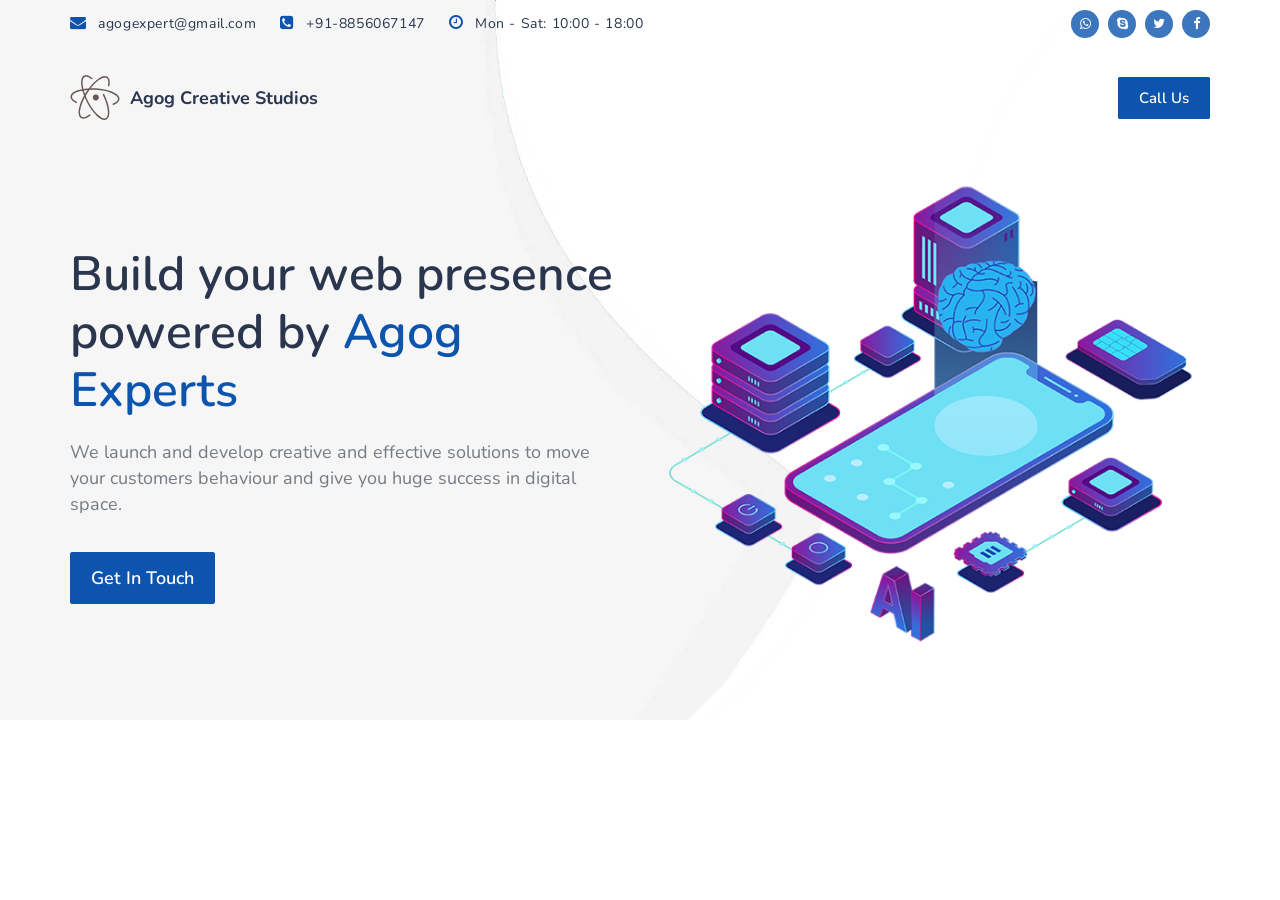
==== index.html @ 61ab5fd3 "normal-push" ====
<!DOCTYPE html>
<html lang="en" dir="ltr">
<head>
  <meta charset="utf-8">
  <meta http-equiv="x-ua-compatible" content="ie=edge">
  <meta name="description" content="Creative web development company, best web development company in India based in Delhi.">
  <meta name="viewport" content="width=device-width, initial-scale=1">

  <!-- favicon -->
  <link rel="shortcut icon" type="image/x-icon" href="img/logo/favicon.ico">

  <title>Agog Studios</title>

  <!-- all css here -->

  <!-- bootstrap v3.3.6 css -->
  <link rel="stylesheet" href="css/bootstrap.min.css">
  <link rel="stylesheet" href="css/owl.carousel.css">
  <link rel="stylesheet" href="css/owl.transitions.css">
  <link rel="stylesheet" href="css/animate.css">
  <link rel="stylesheet" href="css/meanmenu.min.css">
  <link rel="stylesheet" href="css/font-awesome.min.css">
  <link rel="stylesheet" href="css/themify-icons.css">
  <link rel="stylesheet" href="css/flaticon.css">
  <link rel="stylesheet" href="css/venobox.css">
  <link rel="stylesheet" href="css/venobox.css">
  <link rel="stylesheet" href="css/magnific.min.css">
  <link rel="stylesheet" href="style.css">
  <link rel="stylesheet" hreFf="css/responsive.css">

  <!-- <script src="js/vendor/modernizr-2.8.3.min.js"/> -->
</head>
<body>
  <div id="preloader"></div>

  <header class="header-one">
    <!-- Start top bar -->
    <div class="topbar-area fix hidden-xs">
      <div class="container">
        <div class="row">
          <div class=" col-md-9 col-sm-9">
            <div class="topbar-left">
              <ul>
                <li><a href="mailto: agogexpert@gmail.com"><i class="fa fa-envelope"></i> agogexpert@gmail.com</a></li>
                <li><a href="tel:8856067147"><i class="fa fa-phone-square"></i> +91-8856067147</a></li>
                <li><a href="#"><i class="fa fa-clock-o"></i> Mon - Sat: 10:00 - 18:00</a></li>
              </ul>
            </div>
          </div>
          <div class="col-md-3 col-sm-3">
            <div class="top-social">
              <ul>
                <li><a href="https://api.whatsapp.com/send?phone=8856067147"><i class="fa fa-whatsapp"></i></a></li>
                <li><a href="#"><i class="fa fa-skype"></i></a></li>
                <li><a href="#"><i class="fa fa-twitter"></i></a></li>
                <li><a href="#"><i class="fa fa-facebook"></i></a></li>
                <!-- <li><a href="#"><i class="fa fa-google"></i></a></li> -->
              </ul>
            </div>
          </div>
        </div>
      </div>
    </div>
    <!-- End top bar -->

    <!-- header-area start -->
    <div id="sticker" class="header-area hidden-xs">
      <div class="container">
        <div class="row">
          <!-- logo start -->
          <div class="col-md-3 col-sm-3">
            <div class="logo">
              <!-- Brand -->
              <a class="navbar-brand d-flex-center" href="index.html">
                <!-- <img src="img/logo/logo2.png" alt=""> -->
                <img src="img/logo/logo.svg">
                <h5 class="brand-name">Agog Creative Studios</h5>
              </a>
            </div>
            <!-- logo end -->
          </div>
          <div class="col-md-9 col-sm-9">
            <div class="header-right-link">
              <!-- search option end -->
              <a class="s-menu" href="tel:8856067147">Call Us</a>
            </div>
            <!-- mainmenu start -->
            <nav class="navbar navbar-default d-none">
              <div class="collapse navbar-collapse" id="navbar-example">
                <div class="main-menu">
                  <ul class="nav navbar-nav navbar-right">
                    <li><a class="pagess" href="index.html">Home</a>
                      <ul class="sub-menu">
                        <li><a href="index.html">Home 01</a></li>
                        <li><a href="index-2.html">Home 02</a></li>
                        <li><a href="index-3.html">Home 03</a></li>
                      </ul>
                    </li>
                    <li><a class="pagess" href="#">Pages</a>
                      <ul class="sub-menu">
                        <li><a href="about.html">About</a></li>
                        <li><a href="team.html">team</a></li>
                        <li><a href="faq.html">FAQ</a></li>
                        <li><a href="review.html">Review</a></li>
                        <li><a href="pricing.html">Pricing</a></li>
                      </ul>
                    </li>
                    <li><a class="pagess" href="#">Services</a>
                      <ul class="sub-menu">
                        <li><a href="service.html">All services</a></li>
                        <li><a href="single-service.html">Service-details</a></li>
                      </ul>
                    </li>
                    <li><a class="pagess" href="#">Works</a>
                      <ul class="sub-menu">
                        <li><a href="project.html">Projects 01</a></li>
                        <li><a href="project-2.html">Projects 02</a></li>
                        <li><a href="single-project.html">Project details</a></li>
                      </ul>
                    </li>
                    <li><a class="pagess" href="#">Blog</a>
                      <ul class="sub-menu">
                        <li><a href="blog.html">Blog grid</a></li>
                        <li><a href="blog-sidebar.html">Blog Sidebar</a></li>
                        <li><a href="blog-details.html">Blog Details</a></li>
                      </ul>
                    </li>
                    <li><a href="contact.html">contacts</a></li>
                  </ul>
                </div>
              </div>
            </nav>
            <!-- mainmenu end -->
          </div>
        </div>
      </div>
    </div>
    <!-- header-area end -->
    <!-- mobile-menu-area start -->
    <div class="mobile-menu-area hidden-lg hidden-md hidden-sm d-none">
      <div class="container">
        <div class="row">
          <div class="col-md-12">
            <div class="mobile-menu">
              <div class="logo">
                <a href="index.html"><img src="img/logo/logo2.png" alt="" /></a>
              </div>
              <nav id="dropdown">
                <ul>
                  <li><a class="pagess" href="index.html">Home</a>
                    <ul class="sub-menu">
                      <li><a href="index.html">Home 01</a></li>
                      <li><a href="index-2.html">Home 02</a></li>
                      <li><a href="index-3.html">Home 03</a></li>
                    </ul>
                  </li>
                  <li><a class="pagess" href="#">Pages</a>
                    <ul class="sub-menu">
                      <li><a href="about.html">About</a></li>
                      <li><a href="team.html">team</a></li>
                      <li><a href="faq.html">FAQ</a></li>
                      <li><a href="review.html">Review</a></li>
                      <li><a href="pricing.html">Pricing</a></li>
                    </ul>
                  </li>
                  <li><a class="pagess" href="#">Services</a>
                    <ul class="sub-menu">
                      <li><a href="service.html">All services</a></li>
                      <li><a href="single-service.html">Service-details</a></li>
                    </ul>
                  </li>
                  <li><a class="pagess" href="#">Works</a>
                    <ul class="sub-menu">
                      <li><a href="project.html">Projects 01</a></li>
                      <li><a href="project-2.html">Projects 02</a></li>
                      <li><a href="single-project.html">Project details</a></li>
                    </ul>
                  </li>
                  <li><a class="pagess" href="#">Blog</a>
                    <ul class="sub-menu">
                      <li><a href="blog.html">Blog grid</a></li>
                      <li><a href="blog-sidebar.html">Blog Sidebar</a></li>
                      <li><a href="blog-details.html">Blog Details</a></li>
                    </ul>
                  </li>
                  <li><a href="contact.html">contacts</a></li>
                </ul>
              </nav>
            </div>
          </div>
        </div>
      </div>
    </div>
    <!-- mobile-menu-area end -->
  </header>
  <!-- header end -->
  <!-- Start Slider Area -->
  <div class="intro-area intro-home">
    <div class="bg-wrapper">
      <img src="img/background/bg.jpg" alt="">
    </div>
    <div class="intro-content">
      <div class="slider-content">
        <div class="container">
          <div class="row">
            <div class="col-md-6 col-sm-6 col-xs-12">
              <div class="slide-all-text">
                <!-- layer 1 -->
                <div class="layer-1 wow fadeInUp" data-wow-delay="0.3s">
                  <h2 class="title2">Build your web presence powered by <span class="color">Agog Experts</span> </h2>
                </div>
                <!-- layer 2 -->
                <div class="layer-2 wow fadeInUp" data-wow-delay="0.5s">
                  <p>We launch and develop creative and effective solutions to move your customers behaviour and give you huge success in digital space.</p>
                </div>
                <!-- layer 3 -->
                <div class="layer-3 wow fadeInUp" data-wow-delay="0.7s">
                  <a href="https://api.whatsapp.com/send?phone=8856067147" class="ready-btn" >Get In Touch</a>
                </div>
              </div>
            </div>
            <div class="col-md-6 col-sm-6 hidden-xs">
              <div class="slide-images-inner wow fadeInUp" data-wow-delay="0.5s">
                <div class="slide-images">
                  <img src="img/slider/s1.png" alt="">
                </div>
              </div>
            </div>
          </div>
        </div>
      </div>
    </div>
  </div>
  <!-- End Slider Area -->
  <!-- all js here -->

  <!-- jquery latest version -->
  <script src="js/vendor/jquery-1.12.4.min.js"></script>
  <!-- bootstrap js -->
  <script src="js/bootstrap.min.js"></script>
  <!-- owl.carousel js -->
  <script src="js/owl.carousel.min.js"></script>
  <!-- venobox js -->
  <script src="js/venobox.min.js"></script>
  <!-- magnific js -->
  <script src="js/magnific.min.js"></script>
  <!-- wow js -->
  <script src="js/wow.min.js"></script>
  <!-- meanmenu js -->
  <script src="js/jquery.meanmenu.js"></script>
  <!-- Form validator js -->
  <script src="js/form-validator.min.js"></script>
  <!-- plugins js -->
  <script src="js/plugins.js"></script>
  <!-- main js -->
  <script src="js/main.js"></script>
</body>
</html>
---- css/themify-icons.css ----
@font-face {
	font-family: 'themify';
	src:url('../fonts/themify.eot');
	src:url('../fonts/themifyd41d.eot?#iefix') format('embedded-opentype'),
		url('../fonts/themify.woff') format('woff'),
		url('../fonts/themify.ttf') format('truetype'),
		url('../fonts/themify.svg') format('svg');
	font-weight: normal;
	font-style: normal;
}

[class^="ti-"], [class*=" ti-"] {
	font-family: 'themify';
	speak: none;
	font-style: normal;
	font-weight: normal;
	font-variant: normal;
	text-transform: none;
	line-height: 1;

	/* Better Font Rendering =========== */
	-webkit-font-smoothing: antialiased;
	-moz-osx-font-smoothing: grayscale;
}

.ti-wand:before {
	content: "\e600";
}
.ti-volume:before {
	content: "\e601";
}
.ti-user:before {
	content: "\e602";
}
.ti-unlock:before {
	content: "\e603";
}
.ti-unlink:before {
	content: "\e604";
}
.ti-trash:before {
	content: "\e605";
}
.ti-thought:before {
	content: "\e606";
}
.ti-target:before {
	content: "\e607";
}
.ti-tag:before {
	content: "\e608";
}
.ti-tablet:before {
	content: "\e609";
}
.ti-star:before {
	content: "\e60a";
}
.ti-spray:before {
	content: "\e60b";
}
.ti-signal:before {
	content: "\e60c";
}
.ti-shopping-cart:before {
	content: "\e60d";
}
.ti-shopping-cart-full:before {
	content: "\e60e";
}
.ti-settings:before {
	content: "\e60f";
}
.ti-search:before {
	content: "\e610";
}
.ti-zoom-in:before {
	content: "\e611";
}
.ti-zoom-out:before {
	content: "\e612";
}
.ti-cut:before {
	content: "\e613";
}
.ti-ruler:before {
	content: "\e614";
}
.ti-ruler-pencil:before {
	content: "\e615";
}
.ti-ruler-alt:before {
	content: "\e616";
}
.ti-bookmark:before {
	content: "\e617";
}
.ti-bookmark-alt:before {
	content: "\e618";
}
.ti-reload:before {
	content: "\e619";
}
.ti-plus:before {
	content: "\e61a";
}
.ti-pin:before {
	content: "\e61b";
}
.ti-pencil:before {
	content: "\e61c";
}
.ti-pencil-alt:before {
	content: "\e61d";
}
.ti-paint-roller:before {
	content: "\e61e";
}
.ti-paint-bucket:before {
	content: "\e61f";
}
.ti-na:before {
	content: "\e620";
}
.ti-mobile:before {
	content: "\e621";
}
.ti-minus:before {
	content: "\e622";
}
.ti-medall:before {
	content: "\e623";
}
.ti-medall-alt:before {
	content: "\e624";
}
.ti-marker:before {
	content: "\e625";
}
.ti-marker-alt:before {
	content: "\e626";
}
.ti-arrow-up:before {
	content: "\e627";
}
.ti-arrow-right:before {
	content: "\e628";
}
.ti-arrow-left:before {
	content: "\e629";
}
.ti-arrow-down:before {
	content: "\e62a";
}
.ti-lock:before {
	content: "\e62b";
}
.ti-location-arrow:before {
	content: "\e62c";
}
.ti-link:before {
	content: "\e62d";
}
.ti-layout:before {
	content: "\e62e";
}
.ti-layers:before {
	content: "\e62f";
}
.ti-layers-alt:before {
	content: "\e630";
}
.ti-key:before {
	content: "\e631";
}
.ti-import:before {
	content: "\e632";
}
.ti-image:before {
	content: "\e633";
}
.ti-heart:before {
	content: "\e634";
}
.ti-heart-broken:before {
	content: "\e635";
}
.ti-hand-stop:before {
	content: "\e636";
}
.ti-hand-open:before {
	content: "\e637";
}
.ti-hand-drag:before {
	content: "\e638";
}
.ti-folder:before {
	content: "\e639";
}
.ti-flag:before {
	content: "\e63a";
}
.ti-flag-alt:before {
	content: "\e63b";
}
.ti-flag-alt-2:before {
	content: "\e63c";
}
.ti-eye:before {
	content: "\e63d";
}
.ti-export:before {
	content: "\e63e";
}
.ti-exchange-vertical:before {
	content: "\e63f";
}
.ti-desktop:before {
	content: "\e640";
}
.ti-cup:before {
	content: "\e641";
}
.ti-crown:before {
	content: "\e642";
}
.ti-comments:before {
	content: "\e643";
}
.ti-comment:before {
	content: "\e644";
}
.ti-comment-alt:before {
	content: "\e645";
}
.ti-close:before {
	content: "\e646";
}
.ti-clip:before {
	content: "\e647";
}
.ti-angle-up:before {
	content: "\e648";
}
.ti-angle-right:before {
	content: "\e649";
}
.ti-angle-left:before {
	content: "\e64a";
}
.ti-angle-down:before {
	content: "\e64b";
}
.ti-check:before {
	content: "\e64c";
}
.ti-check-box:before {
	content: "\e64d";
}
.ti-camera:before {
	content: "\e64e";
}
.ti-announcement:before {
	content: "\e64f";
}
.ti-brush:before {
	content: "\e650";
}
.ti-briefcase:before {
	content: "\e651";
}
.ti-bolt:before {
	content: "\e652";
}
.ti-bolt-alt:before {
	content: "\e653";
}
.ti-blackboard:before {
	content: "\e654";
}
.ti-bag:before {
	content: "\e655";
}
.ti-move:before {
	content: "\e656";
}
.ti-arrows-vertical:before {
	content: "\e657";
}
.ti-arrows-horizontal:before {
	content: "\e658";
}
.ti-fullscreen:before {
	content: "\e659";
}
.ti-arrow-top-right:before {
	content: "\e65a";
}
.ti-arrow-top-left:before {
	content: "\e65b";
}
.ti-arrow-circle-up:before {
	content: "\e65c";
}
.ti-arrow-circle-right:before {
	content: "\e65d";
}
.ti-arrow-circle-left:before {
	content: "\e65e";
}
.ti-arrow-circle-down:before {
	content: "\e65f";
}
.ti-angle-double-up:before {
	content: "\e660";
}
.ti-angle-double-right:before {
	content: "\e661";
}
.ti-angle-double-left:before {
	content: "\e662";
}
.ti-angle-double-down:before {
	content: "\e663";
}
.ti-zip:before {
	content: "\e664";
}
.ti-world:before {
	content: "\e665";
}
.ti-wheelchair:before {
	content: "\e666";
}
.ti-view-list:before {
	content: "\e667";
}
.ti-view-list-alt:before {
	content: "\e668";
}
.ti-view-grid:before {
	content: "\e669";
}
.ti-uppercase:before {
	content: "\e66a";
}
.ti-upload:before {
	content: "\e66b";
}
.ti-underline:before {
	content: "\e66c";
}
.ti-truck:before {
	content: "\e66d";
}
.ti-timer:before {
	content: "\e66e";
}
.ti-ticket:before {
	content: "\e66f";
}
.ti-thumb-up:before {
	content: "\e670";
}
.ti-thumb-down:before {
	content: "\e671";
}
.ti-text:before {
	content: "\e672";
}
.ti-stats-up:before {
	content: "\e673";
}
.ti-stats-down:before {
	content: "\e674";
}
.ti-split-v:before {
	content: "\e675";
}
.ti-split-h:before {
	content: "\e676";
}
.ti-smallcap:before {
	content: "\e677";
}
.ti-shine:before {
	content: "\e678";
}
.ti-shift-right:before {
	content: "\e679";
}
.ti-shift-left:before {
	content: "\e67a";
}
.ti-shield:before {
	content: "\e67b";
}
.ti-notepad:before {
	content: "\e67c";
}
.ti-server:before {
	content: "\e67d";
}
.ti-quote-right:before {
	content: "\e67e";
}
.ti-quote-left:before {
	content: "\e67f";
}
.ti-pulse:before {
	content: "\e680";
}
.ti-printer:before {
	content: "\e681";
}
.ti-power-off:before {
	content: "\e682";
}
.ti-plug:before {
	content: "\e683";
}
.ti-pie-chart:before {
	content: "\e684";
}
.ti-paragraph:before {
	content: "\e685";
}
.ti-panel:before {
	content: "\e686";
}
.ti-package:before {
	content: "\e687";
}
.ti-music:before {
	content: "\e688";
}
.ti-music-alt:before {
	content: "\e689";
}
.ti-mouse:before {
	content: "\e68a";
}
.ti-mouse-alt:before {
	content: "\e68b";
}
.ti-money:before {
	content: "\e68c";
}
.ti-microphone:before {
	content: "\e68d";
}
.ti-menu:before {
	content: "\e68e";
}
.ti-menu-alt:before {
	content: "\e68f";
}
.ti-map:before {
	content: "\e690";
}
.ti-map-alt:before {
	content: "\e691";
}
.ti-loop:before {
	content: "\e692";
}
.ti-location-pin:before {
	content: "\e693";
}
.ti-list:before {
	content: "\e694";
}
.ti-light-bulb:before {
	content: "\e695";
}
.ti-Italic:before {
	content: "\e696";
}
.ti-info:before {
	content: "\e697";
}
.ti-infinite:before {
	content: "\e698";
}
.ti-id-badge:before {
	content: "\e699";
}
.ti-hummer:before {
	content: "\e69a";
}
.ti-home:before {
	content: "\e69b";
}
.ti-help:before {
	content: "\e69c";
}
.ti-headphone:before {
	content: "\e69d";
}
.ti-harddrives:before {
	content: "\e69e";
}
.ti-harddrive:before {
	content: "\e69f";
}
.ti-gift:before {
	content: "\e6a0";
}
.ti-game:before {
	content: "\e6a1";
}
.ti-filter:before {
	content: "\e6a2";
}
.ti-files:before {
	content: "\e6a3";
}
.ti-file:before {
	content: "\e6a4";
}
.ti-eraser:before {
	content: "\e6a5";
}
.ti-envelope:before {
	content: "\e6a6";
}
.ti-download:before {
	content: "\e6a7";
}
.ti-direction:before {
	content: "\e6a8";
}
.ti-direction-alt:before {
	content: "\e6a9";
}
.ti-dashboard:before {
	content: "\e6aa";
}
.ti-control-stop:before {
	content: "\e6ab";
}
.ti-control-shuffle:before {
	content: "\e6ac";
}
.ti-control-play:before {
	content: "\e6ad";
}
.ti-control-pause:before {
	content: "\e6ae";
}
.ti-control-forward:before {
	content: "\e6af";
}
.ti-control-backward:before {
	content: "\e6b0";
}
.ti-cloud:before {
	content: "\e6b1";
}
.ti-cloud-up:before {
	content: "\e6b2";
}
.ti-cloud-down:before {
	content: "\e6b3";
}
.ti-clipboard:before {
	content: "\e6b4";
}
.ti-car:before {
	content: "\e6b5";
}
.ti-calendar:before {
	content: "\e6b6";
}
.ti-book:before {
	content: "\e6b7";
}
.ti-bell:before {
	content: "\e6b8";
}
.ti-basketball:before {
	content: "\e6b9";
}
.ti-bar-chart:before {
	content: "\e6ba";
}
.ti-bar-chart-alt:before {
	content: "\e6bb";
}
.ti-back-right:before {
	content: "\e6bc";
}
.ti-back-left:before {
	content: "\e6bd";
}
.ti-arrows-corner:before {
	content: "\e6be";
}
.ti-archive:before {
	content: "\e6bf";
}
.ti-anchor:before {
	content: "\e6c0";
}
.ti-align-right:before {
	content: "\e6c1";
}
.ti-align-left:before {
	content: "\e6c2";
}
.ti-align-justify:before {
	content: "\e6c3";
}
.ti-align-center:before {
	content: "\e6c4";
}
.ti-alert:before {
	content: "\e6c5";
}
.ti-alarm-clock:before {
	content: "\e6c6";
}
.ti-agenda:before {
	content: "\e6c7";
}
.ti-write:before {
	content: "\e6c8";
}
.ti-window:before {
	content: "\e6c9";
}
.ti-widgetized:before {
	content: "\e6ca";
}
.ti-widget:before {
	content: "\e6cb";
}
.ti-widget-alt:before {
	content: "\e6cc";
}
.ti-wallet:before {
	content: "\e6cd";
}
.ti-video-clapper:before {
	content: "\e6ce";
}
.ti-video-camera:before {
	content: "\e6cf";
}
.ti-vector:before {
	content: "\e6d0";
}
.ti-themify-logo:before {
	content: "\e6d1";
}
.ti-themify-favicon:before {
	content: "\e6d2";
}
.ti-themify-favicon-alt:before {
	content: "\e6d3";
}
.ti-support:before {
	content: "\e6d4";
}
.ti-stamp:before {
	content: "\e6d5";
}
.ti-split-v-alt:before {
	content: "\e6d6";
}
.ti-slice:before {
	content: "\e6d7";
}
.ti-shortcode:before {
	content: "\e6d8";
}
.ti-shift-right-alt:before {
	content: "\e6d9";
}
.ti-shift-left-alt:before {
	content: "\e6da";
}
.ti-ruler-alt-2:before {
	content: "\e6db";
}
.ti-receipt:before {
	content: "\e6dc";
}
.ti-pin2:before {
	content: "\e6dd";
}
.ti-pin-alt:before {
	content: "\e6de";
}
.ti-pencil-alt2:before {
	content: "\e6df";
}
.ti-palette:before {
	content: "\e6e0";
}
.ti-more:before {
	content: "\e6e1";
}
.ti-more-alt:before {
	content: "\e6e2";
}
.ti-microphone-alt:before {
	content: "\e6e3";
}
.ti-magnet:before {
	content: "\e6e4";
}
.ti-line-double:before {
	content: "\e6e5";
}
.ti-line-dotted:before {
	content: "\e6e6";
}
.ti-line-dashed:before {
	content: "\e6e7";
}
.ti-layout-width-full:before {
	content: "\e6e8";
}
.ti-layout-width-default:before {
	content: "\e6e9";
}
.ti-layout-width-default-alt:before {
	content: "\e6ea";
}
.ti-layout-tab:before {
	content: "\e6eb";
}
.ti-layout-tab-window:before {
	content: "\e6ec";
}
.ti-layout-tab-v:before {
	content: "\e6ed";
}
.ti-layout-tab-min:before {
	content: "\e6ee";
}
.ti-layout-slider:before {
	content: "\e6ef";
}
.ti-layout-slider-alt:before {
	content: "\e6f0";
}
.ti-layout-sidebar-right:before {
	content: "\e6f1";
}
.ti-layout-sidebar-none:before {
	content: "\e6f2";
}
.ti-layout-sidebar-left:before {
	content: "\e6f3";
}
.ti-layout-placeholder:before {
	content: "\e6f4";
}
.ti-layout-menu:before {
	content: "\e6f5";
}
.ti-layout-menu-v:before {
	content: "\e6f6";
}
.ti-layout-menu-separated:before {
	content: "\e6f7";
}
.ti-layout-menu-full:before {
	content: "\e6f8";
}
.ti-layout-media-right-alt:before {
	content: "\e6f9";
}
.ti-layout-media-right:before {
	content: "\e6fa";
}
.ti-layout-media-overlay:before {
	content: "\e6fb";
}
.ti-layout-media-overlay-alt:before {
	content: "\e6fc";
}
.ti-layout-media-overlay-alt-2:before {
	content: "\e6fd";
}
.ti-layout-media-left-alt:before {
	content: "\e6fe";
}
.ti-layout-media-left:before {
	content: "\e6ff";
}
.ti-layout-media-center-alt:before {
	content: "\e700";
}
.ti-layout-media-center:before {
	content: "\e701";
}
.ti-layout-list-thumb:before {
	content: "\e702";
}
.ti-layout-list-thumb-alt:before {
	content: "\e703";
}
.ti-layout-list-post:before {
	content: "\e704";
}
.ti-layout-list-large-image:before {
	content: "\e705";
}
.ti-layout-line-solid:before {
	content: "\e706";
}
.ti-layout-grid4:before {
	content: "\e707";
}
.ti-layout-grid3:before {
	content: "\e708";
}
.ti-layout-grid2:before {
	content: "\e709";
}
.ti-layout-grid2-thumb:before {
	content: "\e70a";
}
.ti-layout-cta-right:before {
	content: "\e70b";
}
.ti-layout-cta-left:before {
	content: "\e70c";
}
.ti-layout-cta-center:before {
	content: "\e70d";
}
.ti-layout-cta-btn-right:before {
	content: "\e70e";
}
.ti-layout-cta-btn-left:before {
	content: "\e70f";
}
.ti-layout-column4:before {
	content: "\e710";
}
.ti-layout-column3:before {
	content: "\e711";
}
.ti-layout-column2:before {
	content: "\e712";
}
.ti-layout-accordion-separated:before {
	content: "\e713";
}
.ti-layout-accordion-merged:before {
	content: "\e714";
}
.ti-layout-accordion-list:before {
	content: "\e715";
}
.ti-ink-pen:before {
	content: "\e716";
}
.ti-info-alt:before {
	content: "\e717";
}
.ti-help-alt:before {
	content: "\e718";
}
.ti-headphone-alt:before {
	content: "\e719";
}
.ti-hand-point-up:before {
	content: "\e71a";
}
.ti-hand-point-right:before {
	content: "\e71b";
}
.ti-hand-point-left:before {
	content: "\e71c";
}
.ti-hand-point-down:before {
	content: "\e71d";
}
.ti-gallery:before {
	content: "\e71e";
}
.ti-face-smile:before {
	content: "\e71f";
}
.ti-face-sad:before {
	content: "\e720";
}
.ti-credit-card:before {
	content: "\e721";
}
.ti-control-skip-forward:before {
	content: "\e722";
}
.ti-control-skip-backward:before {
	content: "\e723";
}
.ti-control-record:before {
	content: "\e724";
}
.ti-control-eject:before {
	content: "\e725";
}
.ti-comments-smiley:before {
	content: "\e726";
}
.ti-brush-alt:before {
	content: "\e727";
}
.ti-youtube:before {
	content: "\e728";
}
.ti-vimeo:before {
	content: "\e729";
}
.ti-twitter:before {
	content: "\e72a";
}
.ti-time:before {
	content: "\e72b";
}
.ti-tumblr:before {
	content: "\e72c";
}
.ti-skype:before {
	content: "\e72d";
}
.ti-share:before {
	content: "\e72e";
}
.ti-share-alt:before {
	content: "\e72f";
}
.ti-rocket:before {
	content: "\e730";
}
.ti-pinterest:before {
	content: "\e731";
}
.ti-new-window:before {
	content: "\e732";
}
.ti-microsoft:before {
	content: "\e733";
}
.ti-list-ol:before {
	content: "\e734";
}
.ti-linkedin:before {
	content: "\e735";
}
.ti-layout-sidebar-2:before {
	content: "\e736";
}
.ti-layout-grid4-alt:before {
	content: "\e737";
}
.ti-layout-grid3-alt:before {
	content: "\e738";
}
.ti-layout-grid2-alt:before {
	content: "\e739";
}
.ti-layout-column4-alt:before {
	content: "\e73a";
}
.ti-layout-column3-alt:before {
	content: "\e73b";
}
.ti-layout-column2-alt:before {
	content: "\e73c";
}
.ti-instagram:before {
	content: "\e73d";
}
.ti-google:before {
	content: "\e73e";
}
.ti-github:before {
	content: "\e73f";
}
.ti-flickr:before {
	content: "\e740";
}
.ti-facebook:before {
	content: "\e741";
}
.ti-dropbox:before {
	content: "\e742";
}
.ti-dribbble:before {
	content: "\e743";
}
.ti-apple:before {
	content: "\e744";
}
.ti-android:before {
	content: "\e745";
}
.ti-save:before {
	content: "\e746";
}
.ti-save-alt:before {
	content: "\e747";
}
.ti-yahoo:before {
	content: "\e748";
}
.ti-wordpress:before {
	content: "\e749";
}
.ti-vimeo-alt:before {
	content: "\e74a";
}
.ti-twitter-alt:before {
	content: "\e74b";
}
.ti-tumblr-alt:before {
	content: "\e74c";
}
.ti-trello:before {
	content: "\e74d";
}
.ti-stack-overflow:before {
	content: "\e74e";
}
.ti-soundcloud:before {
	content: "\e74f";
}
.ti-sharethis:before {
	content: "\e750";
}
.ti-sharethis-alt:before {
	content: "\e751";
}
.ti-reddit:before {
	content: "\e752";
}
.ti-pinterest-alt:before {
	content: "\e753";
}
.ti-microsoft-alt:before {
	content: "\e754";
}
.ti-linux:before {
	content: "\e755";
}
.ti-jsfiddle:before {
	content: "\e756";
}
.ti-joomla:before {
	content: "\e757";
}
.ti-html5:before {
	content: "\e758";
}
.ti-flickr-alt:before {
	content: "\e759";
}
.ti-email:before {
	content: "\e75a";
}
.ti-drupal:before {
	content: "\e75b";
}
.ti-dropbox-alt:before {
	content: "\e75c";
}
.ti-css3:before {
	content: "\e75d";
}
.ti-rss:before {
	content: "\e75e";
}
.ti-rss-alt:before {
	content: "\e75f";
}
---- css/flaticon.css ----
/*
  	Flaticon icon font: Flaticon
  	Creation date: 22/06/2016 15:41
  	*/

@font-face {
  font-family: "Flaticon";
  src: url("../fonts/Flaticon.eot");
  src: url("../fonts/Flaticond41d.eot?#iefix") format("embedded-opentype"),
       url("../fonts/Flaticon.woff") format("woff"),
       url("../fonts/Flaticon.ttf") format("truetype"),
       url("../fonts/Flaticon.svg#Flaticon") format("svg");
  font-weight: normal;
  font-style: normal;
}

@media screen and (-webkit-min-device-pixel-ratio:0) {
  @font-face {
    font-family: "Flaticon";
    src: url("../fonts/Flaticon.svg#Flaticon") format("svg");
  }
}

[class^="flaticon-"]:before, [class*=" flaticon-"]:before,
[class^="flaticon-"]:after, [class*=" flaticon-"]:after {   
  font-family: Flaticon;
font-style: normal;
}

.flaticon-001-ai:before { content: "\f100"; }
.flaticon-002-ai:before { content: "\f101"; }
.flaticon-003-analytics:before { content: "\f102"; }
.flaticon-004-ai:before { content: "\f103"; }
.flaticon-005-ai:before { content: "\f104"; }
.flaticon-006-chip:before { content: "\f105"; }
.flaticon-007-ai:before { content: "\f106"; }
.flaticon-008-ai:before { content: "\f107"; }
.flaticon-009-ai:before { content: "\f108"; }
.flaticon-010-artificial-intelligence:before { content: "\f109"; }
.flaticon-011-ai:before { content: "\f10a"; }
.flaticon-012-ai:before { content: "\f10b"; }
.flaticon-013-ai:before { content: "\f10c"; }
.flaticon-014-artificial-intelligence:before { content: "\f10d"; }
.flaticon-015-artificial-intelligence:before { content: "\f10e"; }
.flaticon-016-ai:before { content: "\f10f"; }
.flaticon-017-automation:before { content: "\f110"; }
.flaticon-018-bot:before { content: "\f111"; }
.flaticon-019-chat:before { content: "\f112"; }
.flaticon-020-customer-service:before { content: "\f113"; }
.flaticon-021-browser:before { content: "\f114"; }
.flaticon-022-brain:before { content: "\f115"; }
.flaticon-023-brain:before { content: "\f116"; }
.flaticon-024-brain:before { content: "\f117"; }
.flaticon-025-brain:before { content: "\f118"; }
.flaticon-026-idea:before { content: "\f119"; }
.flaticon-027-intelligence:before { content: "\f11a"; }
.flaticon-028-network:before { content: "\f11b"; }
.flaticon-029-brain:before { content: "\f11c"; }
.flaticon-030-human:before { content: "\f11d"; }
.flaticon-031-chat:before { content: "\f11e"; }
.flaticon-032-chat:before { content: "\f11f"; }
.flaticon-033-brain:before { content: "\f120"; }
.flaticon-034-chatbot:before { content: "\f121"; }
.flaticon-035-chip:before { content: "\f122"; }
.flaticon-036-chip:before { content: "\f123"; }
.flaticon-037-ai:before { content: "\f124"; }
.flaticon-038-bot:before { content: "\f125"; }
.flaticon-039-data:before { content: "\f126"; }
.flaticon-040-network:before { content: "\f127"; }
.flaticon-041-computing-cloud:before { content: "\f128"; }
.flaticon-042-chat:before { content: "\f129"; }
.flaticon-043-computer:before { content: "\f12a"; }
.flaticon-044-cryptocurrency:before { content: "\f12b"; }
.flaticon-045-data-analysis:before { content: "\f12c"; }
.flaticon-046-data:before { content: "\f12d"; }
.flaticon-047-data:before { content: "\f12e"; }
.flaticon-048-cloud:before { content: "\f12f"; }
.flaticon-049-data:before { content: "\f130"; }
.flaticon-050-global-network:before { content: "\f131"; }
.flaticon-051-synchronization:before { content: "\f132"; }
.flaticon-052-decision-making:before { content: "\f133"; }
.flaticon-053-deep:before { content: "\f134"; }
.flaticon-054-brain:before { content: "\f135"; }
.flaticon-055-filter:before { content: "\f136"; }
.flaticon-056-artificial-intelligence:before { content: "\f137"; }
.flaticon-057-globe:before { content: "\f138"; }
.flaticon-058-head:before { content: "\f139"; }
.flaticon-059-chip:before { content: "\f13a"; }
.flaticon-060-head:before { content: "\f13b"; }
.flaticon-061-human:before { content: "\f13c"; }
.flaticon-062-human-brain:before { content: "\f13d"; }
.flaticon-063-human-brain:before { content: "\f13e"; }
.flaticon-064-idea:before { content: "\f13f"; }
.flaticon-065-human:before { content: "\f140"; }
.flaticon-066-humanoid:before { content: "\f141"; }
.flaticon-067-idea:before { content: "\f142"; }
.flaticon-068-filter:before { content: "\f143"; }
.flaticon-069-innovation:before { content: "\f144"; }
.flaticon-070-innovation:before { content: "\f145"; }
.flaticon-071-brain-process:before { content: "\f146"; }
.flaticon-072-interaction:before { content: "\f147"; }
.flaticon-073-laptop:before { content: "\f148"; }
.flaticon-074-chat:before { content: "\f149"; }
.flaticon-075-brain:before { content: "\f14a"; }
.flaticon-076-lock:before { content: "\f14b"; }
.flaticon-077-learning:before { content: "\f14c"; }
.flaticon-078-learning:before { content: "\f14d"; }
.flaticon-079-mind:before { content: "\f14e"; }
.flaticon-080-machine:before { content: "\f14f"; }
.flaticon-081-mapping:before { content: "\f150"; }
.flaticon-082-chip:before { content: "\f151"; }
.flaticon-083-mobile:before { content: "\f152"; }
.flaticon-084-bot:before { content: "\f153"; }
.flaticon-085-bot:before { content: "\f154"; }
.flaticon-086-artificial-intelligence:before { content: "\f155"; }
.flaticon-087-intelligence:before { content: "\f156"; }
.flaticon-088-robot:before { content: "\f157"; }
.flaticon-089-touch-screen:before { content: "\f158"; }
.flaticon-090-brain:before { content: "\f159"; }
.flaticon-091-ai:before { content: "\f15a"; }
.flaticon-092-robot:before { content: "\f15b"; }
.flaticon-093-nano:before { content: "\f15c"; }
.flaticon-094-networking:before { content: "\f15d"; }
.flaticon-095-networking:before { content: "\f15e"; }
.flaticon-096-ai:before { content: "\f15f"; }
.flaticon-097-data-analytics:before { content: "\f160"; }
.flaticon-098-process:before { content: "\f161"; }
.flaticon-099-technology:before { content: "\f162"; }
.flaticon-100-hand:before { content: "\f163"; }
.flaticon-101-brain:before { content: "\f164"; }
.flaticon-102-correct:before { content: "\f165"; }
.flaticon-103-brain:before { content: "\f166"; }
.flaticon-104-robotic-hand:before { content: "\f167"; }
.flaticon-105-robot:before { content: "\f168"; }
.flaticon-106-robot:before { content: "\f169"; }
.flaticon-107-robot:before { content: "\f16a"; }
.flaticon-108-artificial-intelligence:before { content: "\f16b"; }
.flaticon-109-report:before { content: "\f16c"; }
.flaticon-110-security:before { content: "\f16d"; }
.flaticon-111-brain:before { content: "\f16e"; }
.flaticon-112-smartwatch:before { content: "\f16f"; }
.flaticon-113-robot:before { content: "\f170"; }
.flaticon-114-synchronization:before { content: "\f171"; }
.flaticon-115-tablet:before { content: "\f172"; }
.flaticon-116-brain:before { content: "\f173"; }
.flaticon-117-target:before { content: "\f174"; }
.flaticon-118-brain:before { content: "\f175"; }
.flaticon-119-idea:before { content: "\f176"; }
.flaticon-120-innovation:before { content: "\f177"; }
.flaticon-121-ai:before { content: "\f178"; }
.flaticon-122-ai:before { content: "\f179"; }
.flaticon-123-bionic-arm:before { content: "\f17a"; }
.flaticon-124-user:before { content: "\f17b"; }
.flaticon-125-team:before { content: "\f17c"; }
.flaticon-126-view:before { content: "\f17d"; }
.flaticon-127-vision:before { content: "\f17e"; }
.flaticon-128-warning:before { content: "\f17f"; }
.flaticon-129-web:before { content: "\f180"; }
.flaticon-130-web:before { content: "\f181"; }
.flaticon-131-web:before { content: "\f182"; }
.flaticon-132-web:before { content: "\f183"; }
---- css/venobox.css ----
/* ------ venobox.css --------*/
.vbox-overlay *, .vbox-overlay *:before, .vbox-overlay *:after{
    -webkit-backface-visibility: hidden;
    -webkit-box-sizing:border-box;
    -moz-box-sizing:border-box;
    box-sizing:border-box;
}
/* ------- overlay: change here background color and opacity ----- */
.vbox-overlay{
    background: #fdfdfd;
    background: rgba(0,0,0,0.85); 
    width: 100%;
    height: auto;
    position: fixed;
    top: 0;
    left: 0;
    bottom: 0;
    z-index: 999999;
    opacity: 0;
    overflow-x: hidden;
    overflow-y: auto;

}

/* ----- preloader - choose between CIRCLE, IOS, DOTS, QUADS ----- */

/* circle preloader */
.vbox-preloader{
    position:fixed; 
    width:32px; 
    height:32px;
    left:50%; 
    top:50%; 
    margin-left:-16px; 
    margin-top:-16px;
    background-image: url(../img/venubox/preload-circle.png);
    text-indent: -100px;
    overflow: hidden;
    -webkit-animation: playload 1.4s steps(18) infinite;
       -moz-animation: playload 1.4s steps(18) infinite;
        -ms-animation: playload 1.4s steps(18) infinite;
         -o-animation: playload 1.4s steps(18) infinite;
            animation: playload 1.4s steps(18) infinite;
}
@-webkit-keyframes playload {
   from { background-position:    0px; }
     to { background-position: -576px; }
}
@-moz-keyframes playload {
   from { background-position:    0px; }
     to { background-position: -576px; }
}
@-ms-keyframes playload {
   from { background-position:    0px; }
     to { background-position: -576px; }
}
@-o-keyframes playload {
   from { background-position:    0px; }
     to { background-position: -576px; }
}
@keyframes playload {
   from { background-position:    0px; }
     to { background-position: -576px; }
}


/* IOS preloader */

/*.vbox-preloader{
    position:fixed; 
    width:32px; 
    height:32px;
    left:50%; 
    top:50%; 
    margin-left:-16px; 
    margin-top:-16px;
    background-image: url(preload-ios.png);
    text-indent: -100px;
    overflow: hidden;
    -webkit-animation: playload 1.4s steps(12) infinite;
       -moz-animation: playload 1.4s steps(12) infinite;
        -ms-animation: playload 1.4s steps(12) infinite;
         -o-animation: playload 1.4s steps(12) infinite;
            animation: playload 1.4s steps(12) infinite;
}

@-webkit-keyframes playload {
   from { background-position:    0px; }
     to { background-position: -384px; }
}
@-moz-keyframes playload {
   from { background-position:    0px; }
     to { background-position: -384px; }
}
@-ms-keyframes playload {
   from { background-position:    0px; }
     to { background-position: -384px; }
}
@-o-keyframes playload {
   from { background-position:    0px; }
     to { background-position: -384px; }
}
@keyframes playload {
   from { background-position:    0px; }
     to { background-position: -384px; }
}
*/


/* dots preloader */
/*
.vbox-preloader{
    position:fixed; 
    width:32px; 
    height:11px;
    left:50%; 
    top:50%; 
    margin-left:-16px; 
    margin-top:-16px;
    background-image: url(preload-dots.png);
    text-indent: -100px;
    overflow: hidden;
    -webkit-animation: playload 1.4s steps(24) infinite;
       -moz-animation: playload 1.4s steps(24) infinite;
        -ms-animation: playload 1.4s steps(24) infinite;
         -o-animation: playload 1.4s steps(24) infinite;
            animation: playload 1.4s steps(24) infinite;
}

@-webkit-keyframes playload {
   from { background-position:    0px; }
     to { background-position: -768px; }
}
@-moz-keyframes playload {
   from { background-position:    0px; }
     to { background-position: -768px; }
}
@-ms-keyframes playload {
   from { background-position:    0px; }
     to { background-position: -768px; }
}
@-o-keyframes playload {
   from { background-position:    0px; }
     to { background-position: -768px; }
}
@keyframes playload {
   from { background-position:    0px; }
     to { background-position: -768px; }
}
*/


/* quads preloader */
/*
.vbox-preloader{
    position:fixed; 
    width:32px; 
    height:10px;
    left:50%; 
    top:50%; 
    margin-left:-16px; 
    margin-top:-16px;
    background-image: url(preload-quads.png);
    text-indent: -100px;
    overflow: hidden;
    -webkit-animation: playload 1.4s steps(12) infinite;
       -moz-animation: playload 1.4s steps(12) infinite;
        -ms-animation: playload 1.4s steps(12) infinite;
         -o-animation: playload 1.4s steps(12) infinite;
            animation: playload 1.4s steps(12) infinite;
}
@-webkit-keyframes playload {
   from { background-position:    0px; }
     to { background-position: -384px; }
}
@-moz-keyframes playload {
   from { background-position:    0px; }
     to { background-position: -384px; }
}
@-ms-keyframes playload {
   from { background-position:    0px; }
     to { background-position: -384px; }
}
@-o-keyframes playload {
   from { background-position:    0px; }
     to { background-position: -384px; }
}
@keyframes playload {
   from { background-position:    0px; }
     to { background-position: -384px; }
}
*/
/* ----- navigation ----- */
.vbox-close {
    background: #161617 url(../img/venubox/close.gif) no-repeat scroll 10px center;
    color: #fff;
    cursor: pointer;
    display: block;
    height: 40px;
    overflow: hidden;
    padding: 10px 20px 10px 0;
    position: fixed;
    right: 15px;
    text-indent: -100px;
    top: 10px;
    width: 46px;
}
.vbox-next, .vbox-prev{
    box-sizing: content-box;
    cursor: pointer;
    position: fixed;
    top: 50%;
    color: #fff;
    width: 30px;
    height: 170px;
    margin-top: -85px;
    text-indent: -100px;
    border: solid transparent; /* Using border instead of padding to keep bg image in place */
    overflow: hidden;
}
.vbox-prev{
    left: 0;
    border-width: 0 30px 0 10px;
    background: url(../img/venubox/prev.gif) center center no-repeat;
}
.vbox-next{
    right: 0;
    border-width: 0 10px 0 30px;
    background: url(../img/venubox/next.gif) center center no-repeat;
}

.vbox-title{
    width: 100%;
    height: 40px;
    float: left;
    text-align: center;
    line-height: 28px;
    font-size: 12px;
    color: #fff;
    padding: 6px 40px;
    overflow: hidden;
    background: #161617;
    position: fixed;
    display: none;
    top: -1px;
    left: 0;

}
.vbox-num{
    cursor: pointer;
    position: fixed;
    top: -1px;
    left: 0;
    height: 40px;
    display: block;
    color: #fff;
    overflow: hidden;
    line-height: 28px;
    font-size: 12px;
    padding: 6px 10px;
    background: #161617;
    display: none;
}
/* ------- inline window ------ */
.vbox-inline{
    width: 420px;
    height: 315px;
    padding: 10px;
    background: #fff;
    text-align: left;
    margin: 0 auto;
    overflow: auto;
}

/* ------- Video & iFrames window ------ */
.venoframe{
    border: none;
    width: 960px;
    height: 720px;
}
@media (max-width: 992px) {
    .venoframe{
        width: 640px;
        height: 480px;
    }
}
@media (max-width: 767px) {
    .venoframe{
        width: 420px;
        height: 315px;
    }
}
@media (max-width: 460px) {
    .vbox-inline{
        width: 100%;
    }

    .venoframe{
        width: 100%;
        height: 260px;
    }
}

/* ------- PLease do NOT edit this! (or do it at your own risk) ------ */
.vbox-open{
    overflow: hidden;
}
.vbox-container{
    position: relative;
    background: #000;
    width: 100%;
    max-width: 1200px;
    margin: 0 auto;
    padding: 0 15px;
}
.vbox-content{
    text-align: center;
    float: left;
    width: 100%;
    position: relative;
    overflow: hidden;
}
.vbox-container img{
    max-width: 600px;
    width: 100%;
    height: auto;
}
---- css/venobox.css ----
/* ------ venobox.css --------*/
.vbox-overlay *, .vbox-overlay *:before, .vbox-overlay *:after{
    -webkit-backface-visibility: hidden;
    -webkit-box-sizing:border-box;
    -moz-box-sizing:border-box;
    box-sizing:border-box;
}
/* ------- overlay: change here background color and opacity ----- */
.vbox-overlay{
    background: #fdfdfd;
    background: rgba(0,0,0,0.85); 
    width: 100%;
    height: auto;
    position: fixed;
    top: 0;
    left: 0;
    bottom: 0;
    z-index: 999999;
    opacity: 0;
    overflow-x: hidden;
    overflow-y: auto;

}

/* ----- preloader - choose between CIRCLE, IOS, DOTS, QUADS ----- */

/* circle preloader */
.vbox-preloader{
    position:fixed; 
    width:32px; 
    height:32px;
    left:50%; 
    top:50%; 
    margin-left:-16px; 
    margin-top:-16px;
    background-image: url(../img/venubox/preload-circle.png);
    text-indent: -100px;
    overflow: hidden;
    -webkit-animation: playload 1.4s steps(18) infinite;
       -moz-animation: playload 1.4s steps(18) infinite;
        -ms-animation: playload 1.4s steps(18) infinite;
         -o-animation: playload 1.4s steps(18) infinite;
            animation: playload 1.4s steps(18) infinite;
}
@-webkit-keyframes playload {
   from { background-position:    0px; }
     to { background-position: -576px; }
}
@-moz-keyframes playload {
   from { background-position:    0px; }
     to { background-position: -576px; }
}
@-ms-keyframes playload {
   from { background-position:    0px; }
     to { background-position: -576px; }
}
@-o-keyframes playload {
   from { background-position:    0px; }
     to { background-position: -576px; }
}
@keyframes playload {
   from { background-position:    0px; }
     to { background-position: -576px; }
}


/* IOS preloader */

/*.vbox-preloader{
    position:fixed; 
    width:32px; 
    height:32px;
    left:50%; 
    top:50%; 
    margin-left:-16px; 
    margin-top:-16px;
    background-image: url(preload-ios.png);
    text-indent: -100px;
    overflow: hidden;
    -webkit-animation: playload 1.4s steps(12) infinite;
       -moz-animation: playload 1.4s steps(12) infinite;
        -ms-animation: playload 1.4s steps(12) infinite;
         -o-animation: playload 1.4s steps(12) infinite;
            animation: playload 1.4s steps(12) infinite;
}

@-webkit-keyframes playload {
   from { background-position:    0px; }
     to { background-position: -384px; }
}
@-moz-keyframes playload {
   from { background-position:    0px; }
     to { background-position: -384px; }
}
@-ms-keyframes playload {
   from { background-position:    0px; }
     to { background-position: -384px; }
}
@-o-keyframes playload {
   from { background-position:    0px; }
     to { background-position: -384px; }
}
@keyframes playload {
   from { background-position:    0px; }
     to { background-position: -384px; }
}
*/


/* dots preloader */
/*
.vbox-preloader{
    position:fixed; 
    width:32px; 
    height:11px;
    left:50%; 
    top:50%; 
    margin-left:-16px; 
    margin-top:-16px;
    background-image: url(preload-dots.png);
    text-indent: -100px;
    overflow: hidden;
    -webkit-animation: playload 1.4s steps(24) infinite;
       -moz-animation: playload 1.4s steps(24) infinite;
        -ms-animation: playload 1.4s steps(24) infinite;
         -o-animation: playload 1.4s steps(24) infinite;
            animation: playload 1.4s steps(24) infinite;
}

@-webkit-keyframes playload {
   from { background-position:    0px; }
     to { background-position: -768px; }
}
@-moz-keyframes playload {
   from { background-position:    0px; }
     to { background-position: -768px; }
}
@-ms-keyframes playload {
   from { background-position:    0px; }
     to { background-position: -768px; }
}
@-o-keyframes playload {
   from { background-position:    0px; }
     to { background-position: -768px; }
}
@keyframes playload {
   from { background-position:    0px; }
     to { background-position: -768px; }
}
*/


/* quads preloader */
/*
.vbox-preloader{
    position:fixed; 
    width:32px; 
    height:10px;
    left:50%; 
    top:50%; 
    margin-left:-16px; 
    margin-top:-16px;
    background-image: url(preload-quads.png);
    text-indent: -100px;
    overflow: hidden;
    -webkit-animation: playload 1.4s steps(12) infinite;
       -moz-animation: playload 1.4s steps(12) infinite;
        -ms-animation: playload 1.4s steps(12) infinite;
         -o-animation: playload 1.4s steps(12) infinite;
            animation: playload 1.4s steps(12) infinite;
}
@-webkit-keyframes playload {
   from { background-position:    0px; }
     to { background-position: -384px; }
}
@-moz-keyframes playload {
   from { background-position:    0px; }
     to { background-position: -384px; }
}
@-ms-keyframes playload {
   from { background-position:    0px; }
     to { background-position: -384px; }
}
@-o-keyframes playload {
   from { background-position:    0px; }
     to { background-position: -384px; }
}
@keyframes playload {
   from { background-position:    0px; }
     to { background-position: -384px; }
}
*/
/* ----- navigation ----- */
.vbox-close {
    background: #161617 url(../img/venubox/close.gif) no-repeat scroll 10px center;
    color: #fff;
    cursor: pointer;
    display: block;
    height: 40px;
    overflow: hidden;
    padding: 10px 20px 10px 0;
    position: fixed;
    right: 15px;
    text-indent: -100px;
    top: 10px;
    width: 46px;
}
.vbox-next, .vbox-prev{
    box-sizing: content-box;
    cursor: pointer;
    position: fixed;
    top: 50%;
    color: #fff;
    width: 30px;
    height: 170px;
    margin-top: -85px;
    text-indent: -100px;
    border: solid transparent; /* Using border instead of padding to keep bg image in place */
    overflow: hidden;
}
.vbox-prev{
    left: 0;
    border-width: 0 30px 0 10px;
    background: url(../img/venubox/prev.gif) center center no-repeat;
}
.vbox-next{
    right: 0;
    border-width: 0 10px 0 30px;
    background: url(../img/venubox/next.gif) center center no-repeat;
}

.vbox-title{
    width: 100%;
    height: 40px;
    float: left;
    text-align: center;
    line-height: 28px;
    font-size: 12px;
    color: #fff;
    padding: 6px 40px;
    overflow: hidden;
    background: #161617;
    position: fixed;
    display: none;
    top: -1px;
    left: 0;

}
.vbox-num{
    cursor: pointer;
    position: fixed;
    top: -1px;
    left: 0;
    height: 40px;
    display: block;
    color: #fff;
    overflow: hidden;
    line-height: 28px;
    font-size: 12px;
    padding: 6px 10px;
    background: #161617;
    display: none;
}
/* ------- inline window ------ */
.vbox-inline{
    width: 420px;
    height: 315px;
    padding: 10px;
    background: #fff;
    text-align: left;
    margin: 0 auto;
    overflow: auto;
}

/* ------- Video & iFrames window ------ */
.venoframe{
    border: none;
    width: 960px;
    height: 720px;
}
@media (max-width: 992px) {
    .venoframe{
        width: 640px;
        height: 480px;
    }
}
@media (max-width: 767px) {
    .venoframe{
        width: 420px;
        height: 315px;
    }
}
@media (max-width: 460px) {
    .vbox-inline{
        width: 100%;
    }

    .venoframe{
        width: 100%;
        height: 260px;
    }
}

/* ------- PLease do NOT edit this! (or do it at your own risk) ------ */
.vbox-open{
    overflow: hidden;
}
.vbox-container{
    position: relative;
    background: #000;
    width: 100%;
    max-width: 1200px;
    margin: 0 auto;
    padding: 0 15px;
}
.vbox-content{
    text-align: center;
    float: left;
    width: 100%;
    position: relative;
    overflow: hidden;
}
.vbox-container img{
    max-width: 600px;
    width: 100%;
    height: auto;
}
---- style.css ----
/*-----------------------------------------------------------------------------------

    Template Name: Lopard - Data science & AI HTML Template
    Template URI: http://rockstheme.com
    Description: This is html5 template
    Author: Rocks_theme
    Author URI: http://rockstheme.com
    Version: 1.0

-----------------------------------------------------------------------------------*/

    /*-----------------------------------------------------------------------------------
     CSS INDEX
    ===================

    1. Theme Default CSS (body, link color, section etc)
    2. Header Top Area
    2.1 Header Bottom Area
    2.2. Sticky Header Area
    2.3. Mobile Menu Area
    3. Intro Area
    4. About area
    5.Services Area
    6.tab Area
    7. Achivement Area Css
    8. projects Area
    9.Reviews Area Css
    10. Blog Area
    11. Footer Area
    12. Home page 02
    12.2 .home-2 welcome Services Area
    13. Breadcumbs Area
    14.	About page area
    15. Team Area css
    16. FAQ  Area
    17. Blog Sidebar Area
    18. Blog Details
    19.Contact CSS
    20. Services Details area
    21. Project Details page
    22.Animation  CSS


-----------------------------------------------------------------------------------*/
/*----------------------------------------*/
/*  Google Fonts
/*----------------------------------------*/
@import url('https://fonts.googleapis.com/css?family=Nunito:300,400,600,700,800&amp;display=swap');


/*----------------------------------------*/
/*  1.  Theme default CSS
/*----------------------------------------*/
html, body {
	height: 100%;
}
.floatleft {
	float:left;
}
.floatright {
	float:right;
}
.alignleft {
	float:left;
	margin-right:15px;
	margin-bottom: 15px;
}
.alignright {
	float:right;
	margin-left:15px;
	margin-bottom: 15px;
}
.aligncenter {
	display:block;
	margin:0 auto 15px;
}
a:focus {
	outline:0px solid;
}
img {max-width:100%;
	height:auto;
}
.fix {
	overflow:hidden;
}
p {
	margin:0 0 15px;
    color: #757b82;
}
h1, h2, h3, h4, h5, h6 {
    font-family: 'Nunito', sans-serif;
	margin: 0 0 15px;
	color: #2a354e;
    font-weight: 600;
}
h1{
	font-size: 48px;
	line-height: 50px;

}
h2{
	font-size: 38px;
	line-height: 44px;

}
h3{
	font-size: 30px;
	line-height: 38px;

}
h4{
	font-size: 24px;
	line-height: 34px;

}
h5{
	font-size: 20px;
	line-height: 28px;

}
h6{
	font-size: 16px;
	line-height: 26px;

}
a {
	transition: all 0.3s ease 0s;
	text-decoration:none;
}
a:hover {
  color: #0c54ad;
  text-decoration: none;
}
a:active, a:hover {
  outline: 0 none;
}
a:hover, a:focus {
    color: #2a354e;
    text-decoration: none;
}
body {
	background: #fff none repeat scroll 0 0;
	color: #757b82;
    font-family: 'Nunito', sans-serif;
	font-size: 16px;
	text-align: left;
	overflow-x: hidden;
	line-height: 26px;
}
#scrollUp {
    bottom: 40px;
    font-size: 20px;
    line-height: 48px;
    right: 30px;
    width: 44px;
    background-color: #1AA15F;
    color: #fff;
    text-align: center;
    height: 44px;
    border-radius: 3px;
    border:1px solid #1AA15F;
    transition-duration: 500ms;
}
#scrollUp:hover {
    border:1px solid #0c54ad;
    background-color: #0c54ad;
    transition-duration: 500ms;
}
.clear{
	clear:both;
}
.color{
    color: #0c54ad;
}
ul{
	list-style: outside none none;
	margin: 0;
	padding: 0;
}
input, select, textarea, input[type="text"], input[type="date"], input[type="url"], input[type="email"], input[type="password"], input[type="tel"], button, button[type="submit"] {
	-moz-appearance: none;
	box-shadow: none !important;
}
input:focus, textarea:focus, select:focus {
    outline: none;
}
div#preloader {
	position: fixed;
	left: 0;
	top: 0;
	z-index: 99999;
	width: 100%;
	height: 100%;
	overflow: visible;
	background: #fff url('img/logo/preloader.gif') no-repeat center center;
}
.navbar-collapse {
    padding-left: 0px;
}
::-moz-selection {
    background: #0c54ad;
    text-shadow: none;
}
::selection {
    background: #0c54ad;
    text-shadow: none;
}
.bg-color{
    background:#f5f5f5;
}
.browserupgrade {
    margin: 0.2em 0;
    background: #ccc;
    color: #2a354e;
    padding: 0.2em 0;
}
.area-padding{
	padding: 100px 0px;
}
.area-padding-2{
    padding: 100px 0px 70px;
}
.area-padding-3{
    padding: 70px 0px 100px;
}
.area-padding-4{
    padding: 100px 0px 50px;
}
.section-headline {
    padding-bottom: 40px;
    position: relative;
}
.section-headline h3 {
    font-size: 40px;
    text-transform: capitalize;
    font-weight: 600;
    line-height: 48px;
}
.section-headline p {
    max-width: 560px;
    font-size: 17px;
    margin: 0 auto;
}
.white-headline h3{
   color:#fff;
}
.section-headline h4 .color {
    color: #0c54ad;
    font-weight: 600;
}
.mar-row{
    margin-top: 50px;
}
.simple-text{
    font-weight: 400;
}
.color-text{
    color: #0c54ad
}

.d-flex {
	display: flex !important;
}

.d-flex-center {
	display: flex !important;
	align-items: center !important;
}

.d-none {
	display: none !important;
}
/*--------------------------------*/
/*  2. Header top Area
/*--------------------------------*/
.topbar-left ul li {
    display: inline-block;
}
.topbar-area {
    background:transparent;
}
.topbar-left ul li a {
    color: #2a354e;
    display: block;
    margin-right: 20px;
    padding: 11px 0;
    text-decoration: none;
    font-size: 14px;
    letter-spacing: 0.60px;
}
.topbar-left ul li a i {
    color: #0c54ad;
    font-size: 16px;
    padding-right: 7px;
}
.topbar-left ul li:last-child a{
	margin-right:0px;
}
.top-social {
    float: right;
    padding: 10px 0px;
}
.top-social ul li{
    display: inline-block;
}
.top-social ul li a {
    color: #fff;
    margin-left: 5px;
    display: block;
    text-align: center;
    font-size: 13px;
    width: 28px;
    height: 28px;
    line-height: 29px;
    opacity: 0.8;
    border-radius: 50%;
	background: #0c54ad;
}
.top-social ul li a:hover{
	color:#fff;
	opacity: 1;
}
/*----------------------------------------*/
/*  2.1 Header Bottom Area
/*----------------------------------------*/
.header-one {
    position: absolute;
    top: 0;
    left: 0;
    width: 100%;
    height: auto;
    z-index: 999;
}
.header-area{
	background:transparent;
}
.logo {
    display: block;
}
.logo a {
    display: inline-block;
    height: auto;
    padding: 27px 0;
}
.logo a img {
	width: 50px;
	height: 45px;
	margin-right: 10px;
}
.brand-name {
	margin: 0;
	font-weight: 700;
	font-size: 18px;
}
.main-menu ul.navbar-nav li {
    float: left;
    position: relative;
}
.main-menu ul.navbar-nav li a {
    color: #2a354e;
    font-size: 16px;
    font-weight: 600;
    padding: 40px 15px;
    text-transform: capitalize;
    position: relative;
}
.main-menu > ul.navbar-nav >li >a::before {
    position: absolute;
    content: "";
    left: 16px;
    bottom: 34px;
    border: 1px solid #0c54ad;
    width:0;
    transition: 0.4s;
    opacity: 0;
}
.header-area.stick .main-menu > ul.navbar-nav >li >a::before {
    left: 16px;
    bottom: 27px;
}
.main-menu > ul.navbar-nav >li >a:hover::before {
    width:50%;
    transition: 0.4s;
    opacity: 1;
}
.main-menu ul.navbar-nav li a:hover{
	color: #0c54ad;
}
.main-menu ul.navbar-nav li.active a:focus {
    color: #fff;
}
.main-menu ul.navbar-nav li.active a {
    background: rgba(0, 0, 0, 0) none repeat scroll 0 0;
    color: #0c54ad;
    position: relative;
    z-index: 9999999;
}
.navbar {
    border: medium none;
    margin-bottom: 0;
}
.navbar-default {
    background: rgba(0, 0, 0, 0) none repeat scroll 0 0;
}
.main-menu ul.navbar-default .navbar-nav > .active > a, .navbar-default .navbar-nav > .active > a:hover, .navbar-default .navbar-nav > .active > a:focus {
    background: none;
    color:#fff;
}
.navbar-default .navbar-nav > li > a:hover, .navbar-default .navbar-nav > li > a:focus {
    background-color: transparent;
    color: #fff;
}
.navbar-default .navbar-toggle:hover, .navbar-default .navbar-toggle:focus {
    background: none;
}
.main-menu ul.nav li ul.sub-menu {
    background: #fff;
    left: 0;
    opacity: 0;
    position: absolute;
    top: 115%;
    transition: all 0.3s ease 0s;
    box-shadow: 0 5px 25px rgba(0, 0, 0, 0.1);
    visibility: hidden;
    width: 200px;
    z-index: -99;
	padding: 10px 0px;
    border-radius: 3px;
}
.pagess {
    position: relative;
}
.navbar.navbar-default {
    float: right;
}
.main-menu ul.nav li ul.sub-menu li {
    padding: 0;
    position: relative;
    width: 100%;
}
.main-menu ul.nav li:hover ul.sub-menu{
    top:100%;
    opacity:1;
    z-index:999;
    visibility:visible;
}
.main-menu ul.nav li ul.sub-menu li a {
    color: #2a354e;
    display: block;
    font-size: 15px;
    padding: 5px 20px;
}
.main-menu ul.nav li ul.sub-menu li a span{
    color: #0c54ad;
}
.main-menu ul.nav li:hover ul.sub-menu li a:hover{
    color:#0c54ad;
}
.header-right-link {
    float: right;
    width: 180px;
    padding: 37px 0px;
    margin-left: 70px;
    text-align: right;
}
.slice-btn {
    display: inline-block;
    padding: 0px 15px;
}
.slice-btn span {
    font-size: 20px;
    font-weight: 500;
    color: #2a354e;
    cursor: pointer;
    line-height: 28px;
}
.s-menu {
    padding: 10px 20px;
    border: 1px solid #0c54ad;
    background: #0c54ad;
    color: #fff;
    transition: 0.4s;
    font-size: 15px;
    font-weight: 600;
    border-radius: 2px;
}
.s-menu:hover {
    border: 1px solid #0c54ad;
    background: transparent;
	color:#0c54ad;
    transition: 0.4s;
}
.header-area.stick  .header-right-link {
    padding: 27px 0px;
}
/*--------------------------------*/
/* 2.2. Sticky Header Area
/*--------------------------------*/
.header-area.stick {
    left: 0;
    position: fixed;
    top: 0;
    width: 100%;
    z-index: 999999;
    box-shadow: 0px 0px 3px #ddd, -2px -2px 3px #ddd;
    background: #f9f9f9;
}
.header-area.stick .logo a {
    display: inline-block;
    height: auto;
    padding: 17px 0;
}
.header-area.stick .main-menu ul.navbar-nav li a {
    padding: 30px 15px;
    color: #2a354e;
}
.header-area.stick .main-menu ul.nav li ul.sub-menu li a {
    color: #2a354e;
    display: block;
    padding: 5px 15px;
}
.header-area.stick .main-menu ul.nav li ul.sub-menu li a:hover{
    color: #0c54ad;
}
/*----------------------------------------*/
/*  2.3. Mobile Menu Area
/*----------------------------------------*/
.mobile-menu-area {
    background: #fdfcfc none repeat scroll 0 0;
    padding: 10px 0px ;
}
.mean-container .mean-bar::after {
    content: "";
    font-size: 21px;
    left: 5%;
    position: absolute;
    top: 12px;
    text-transform: uppercase;
    font-weight: 500;
}
.mean-container a.meanmenu-reveal:hover {
    color:#0c54ad
}
.mean-container .mean-nav ul {
    list-style-type: none;
    margin: 20px 0px;
    padding: 0;
    width: 100%;
}
.mean-container .mean-nav ul li a {
    background: #fdfcfc none repeat scroll 0 0;
    color: #2a354e;
    display: block;
    float: left;
    font-size: 15px;
    font-weight: 600;
    margin: 0;
    padding: 13px 10px;
    text-align: left;
    text-decoration: none;
    text-transform: capitalize;
    width: 90%;
}
.mean-nav ul li.mean-last {
    margin-bottom: 20px;
}
.mean-container .mean-nav ul li a.mean-expand {
    color: #2a354e;
    line-height: 17px;
}
.mean-container .mean-nav ul li {
    width: 99.7%;
}
/*----------------------------------------*/
/*  3. Intro Area
/*----------------------------------------*/
.intro-home{
	position: relative;
	overflow: hidden;
    z-index: 1;
}
.display-table{
	width: 100%;
	height: 100%;
	display: table;
}
.display-table-cell{
	width: 100%;
	height: 100%;
	display: table-cell;
	vertical-align: middle;
}
.intro-content {
    position: absolute;
    z-index: 2;
    top: 50%;
    left: 0;
    width: 100%;
    height: auto;
    margin-top: -180px;
}
.slide-all-text {
    margin-top: 65px;
}
.slider-content {
    position: relative;
}
.layer-1 h2 {
    color: #2a354e;
    font-size: 48px;
    font-weight: 600;
    line-height: 58px;
    max-width: 640px;
    margin-bottom: 20px;
}
.layer-2 p {
    font-size: 18px;
}
.ready-btn {
    border: 1px solid #0c54ad;
    background: #0c54ad;
    color: #fff;
    cursor: pointer;
    display: inline-block;
    font-size: 18px;
    font-weight: 600;
    margin-top: 20px;
    padding: 12px 20px;
    text-align: center;
    text-transform: capitalize;
    transition: all 0.4s ease 0s;
    border-radius: 2px;
}
.ready-btn:hover{
    color: #0c54ad;
    background: transparent;
    transition: all 0.4s ease 0s;
}
/*--------------------------------*/
/* 4.About Area
/*--------------------------------*/
.about-area {
    position: relative;
}
.about-image {
    position: relative;
}
.about-text h3 {
    font-size: 34px;
    line-height: 40px;
}
.about-text li {
    display: block;
    position: relative;
}
.about-text ul li a {
    font-size: 15px;
    color: #757b82;
    padding: 6px 0px 6px 35px;
    display: block;
}
.about-text li::after {
    position: absolute;
    left: 0px;
    top: 10px;
    content: "\e64c";
    font-family: themify;
    width: 20px;
    height: 20px;
    line-height: 20px;
    text-align: center;
    border-radius: 50px;
    font-size: 12px;
    color: #fff;
    background: #1AA15F;
}
.ab-btn {
    padding: 8px 20px;
    border: 1px solid #1AA15F;
    background: #1AA15F;
    color: #fff;
    transition: 0.4s;
    font-size: 17px;
    font-weight: 600;
    border-radius: 3px;
    margin-top: 30px;
    display: inline-block;
}
.ab-btn:hover{
    background: transparent;
    color: #1AA15F;
    transition: 0.4s;
}
/*----------------------------------------*/
/*  5. Services Area
/*----------------------------------------*/
.service-img {
    margin-bottom: 20px;
}
.single-service {
    padding: 36px 30px;
    border:1px solid #fff;
    position: relative;
    min-height: 300px;
}
.all-service {
    padding-left: 15px;
    padding-right: 15px;
}
.all-service .col-md-4,
.all-service .col-sm-6{
    padding-left: 0px;
    padding-right: 0px;
}
.text-service{
	box-shadow: 0 5px 25px rgba(0, 0, 0, 0.1);
	background: #fff;
	transition: 0.5s;
}
.service-content h4 {
    font-size: 24px;
    line-height: 30px;
    text-transform: capitalize;
}
.service-content h4 a{
	color:#2a354e;
}
.single-service:hover{
	box-shadow: 0 5px 25px rgba(0, 0, 0, 0.1);
	background: #fff;
	transition: 0.5s;
}
.service-content h4 a:hover {
	color:#0c54ad;
}
.single-service h3 {
    font-size: 34px;
    line-height: 40px;
}
.single-service p {
    margin-bottom: 0px;
}
.service-btn {
    border: 1px solid #0c54ad;
    background: #0c54ad;
    color: #fff;
    cursor: pointer;
    display: inline-block;
    font-size: 18px;
    font-weight: 600;
    margin-top: 20px;
    padding: 10px 20px;
    text-align: center;
    text-transform: capitalize;
    transition: all 0.4s ease 0s;
    border-radius: 2px;
}
.service-btn:hover{
    border: 1px solid #0c54ad;
    background: transparent;
    color: #0c54ad;
    transition: all 0.4s ease 0s;
}
/*--------------------------------*/
/* 6.tab Area
/*--------------------------------*/
.tab-area{
	position: relative;
}
.tab-menu {
    display: block;
}
.tab-menu ul.nav{
    margin: 0;
    padding: 0;
}
.tab-menu ul.nav li {
    border: medium none;
    float: left;
    width: 25%;
}
.tab-menu ul.nav li a {
    border-radius: 0;
    display: flex;
    color: #2a354e;
    padding: 20px;
    align-items: center;
}
.tab-menu .nav-tabs{
	border-bottom: none;
}
.nav-tabs > li.active > a, .nav-tabs > li.active > a:focus {
  border-color: #f5f5f5;
  border-image: none;
  border-style: solid;
  border-width: 1px;
  color: #fff !important;
  cursor: default;
  position: relative;
  background: #1AA15F;
}
.tab-menu ul.nav li a:hover{
    background:transparent;
}
.tab-menu ul.nav li.active a:hover{
    background:#1AA15F;
}
.cha-icon {
    display: inline-block;
    margin-right: 15px;
    font-size: 50px;
    line-height: 50px;
}
.title-date {
    display: inline-block;
    position: relative;
}
.tab-menu ul.nav li.active .cha-title,
.tab-menu ul.nav li.active .cha-date {
    color: #fff;
}
.cha-title {
    display: inline-block;
    font-size: 22px;
    line-height: 26px;
    width: 70%;
}
.single-machine{
	position: relative;
}
.tab-menu ul.nav li:first-child a{
	margin-top: 0px;
}
.tab-content {
    margin-top: 40px;
}
.machine-text {
    margin-top: 20px;
}
.machine-text h3 {
    font-size: 32px;
    line-height: 40px;
}
.machine-text li {
    display: block;
    position: relative;
}
.machine-text ul li a {
    font-size: 15px;
    color: #757b82;
    padding: 6px 0px 6px 35px;
    display: block;
}
.machine-text li::after {
    position: absolute;
    left: 0px;
    top: 10px;
    content: "\e64c";
    font-family: themify;
    width: 20px;
    height: 20px;
    line-height: 20px;
    text-align: center;
    border-radius: 50px;
    font-size: 12px;
    color: #fff;
    background: #1AA15F;
}
/*----------------------------------------
  7. Achivement Area Css
----------------------------------------*/
.single-achive {
    border: 1px solid #ddd;
    position: relative;
    display: flex;
    overflow: hidden;
    padding: 30px 20px;
    align-items: center;
}
.achive-image {
    float: left;
    width: 36%;
    height: 100%;
    margin-right: 15px;
}
.achivement-text h4 {
    color: #2a354e;
    font-size: 22px;
    text-transform: capitalize;
    margin-bottom: 0px;
    font-weight: 500;
}
.achive-number {
    font-size: 44px;
    font-weight: 700;
    line-height: 60px;
    color:#0c54ad;
}

.we-services {
    margin-top: 60px;
    border-top: 1px solid #ccc;
    padding-top: 60px;
}
.digital-services {
    width: 20%;
    float: left;
}
.digital-wel {
    text-align: center;
    border: 1px solid #ddd;
    padding: 30px;
}
.digital-icon {
    font-size: 60px;
    margin-bottom: 20px;
    display: block;
    line-height: 60px;
}
.digital-content h4 {
    font-size: 20px;
    font-weight: 400;
    text-transform: capitalize;
    line-height: 30px;
    margin-bottom: 0px;
}
/*--------------------------------*/
/*  8. projects Area
/*--------------------------------*/
.single-awesome-project {
    float: left;
    overflow: hidden;
    width:100%;
}
.project-all{
    margin-top: -40px;
}
.project-all .single-awesome-project {
    margin-top: 30px;
}
.project-carousel .col-md-4{
	width: 100%;
}
.awesome-img{
    display: block;
    width: 100%;
    height: 100%;
    position: relative;
    overflow: hidden;
}
.awesome-img img{
    transform: scale(1.1);
    transition: 0.4s;
}
.single-awesome-project:hover .awesome-img img{
    transform: scale(1);
    transition: 0.4s;
}
.awesome-img > a {
    display: block;
    position: relative;
}
.single-awesome-project:hover .awesome-img > a::after{
    opacity: 1;
}
.single-awesome-project:hover .add-actions{
    opacity: 1;
}
.awesome-img > a::after {
    background: rgba(0,44,87,0.95);
    content: "";
    height: 100%;
    left: 0;
    position: absolute;
    top: 0;
    width: 100%;
    opacity: 0;
    transition: 0.4s;
}
.add-actions {
    display: block;
    height: 100%;
    left: 0;
    opacity: 0;
    position: absolute;
    text-align: center;
    transition: all 0.4s ease 0s;
    width: 100%;
    z-index:4;
    top: 0;
    cursor: pointer;
}
.port-icon {
    color: #fff;
    display: inline-block;
    cursor: pointer;
    top: 41%;
    position: relative;
    font-size: 40px;
}
.project-dec {
    display: block;
    padding: 20px 0px 0px 0px;
}
.project-dec h4 {
    color: #2a354e;
    font-size: 24px;
    font-weight: 500;
    text-decoration: none;
    text-transform: capitalize;
    margin-bottom: 5px;
    cursor: pointer;
    position: relative;
}
.project-dec h4::after {
    position: absolute;
    content: "\e628";
    right: 40px;
    top: 0px;
    font-family: themify;
    font-size: 20px;
    transition: 0.5s;
    width: 50px;
    height: 30px;
    border: 1px solid #0c54ad;
    background: #0c54ad;
    color: #fff;
    text-align: center;
    line-height: 27px;
    opacity: 0;
     transition: 0.5s;
}
.single-awesome-project:hover .project-dec h4::after {
    right: 0px;
    opacity: 1;
    transition: 0.5s;
}
.project-dec p{
	margin-bottom: 0px;
}
.pst-content {
    padding-left: 10px;
}
.single-awesome-project:hover .project-dec h4 {
    color:#0c54ad;
}
.project-carousel.owl-carousel.owl-theme .owl-controls .owl-nav div.owl-prev,
.project-carousel.owl-carousel.owl-theme .owl-controls .owl-nav div.owl-next {
    color: #fff;
    font-size: 18px;
    margin-top: -20px;
    position: absolute;
    top: 50%;;
    text-align: center;
    line-height: 39px;
    opacity: 0;
    border:1px solid #fff;
    width: 40px;
    height: 40px;
	border-radius: 50%;
}
.project-carousel.owl-carousel.owl-theme .owl-controls .owl-nav div.owl-prev{
    left: 10%;
    -webkit-transition: 0.4s;
    -moz-transition: 0.4s;
    -o-transition: 0.4s;
    -ms-transition: 0.4s;
}
.project-carousel.owl-carousel.owl-theme .owl-controls .owl-nav div.owl-next {
    right: 10%;
    -webkit-transition: 0.4s;
    -moz-transition: 0.4s;
    -o-transition: 0.4s;
    -ms-transition: 0.4s;
}
.project-carousel.owl-carousel.owl-theme:hover .owl-controls .owl-nav div.owl-next{
    right: 2%;
    -webkit-transition: 0.4s;
    -moz-transition: 0.4s;
    -o-transition: 0.4s;
    -ms-transition: 0.4s;
    opacity: 1;
}
.project-carousel.owl-carousel.owl-theme:hover .owl-controls .owl-nav div.owl-prev{
    left: 2%;
    -webkit-transition: 0.4s;
    -moz-transition: 0.4s;
    -o-transition: 0.4s;
    -ms-transition: 0.4s;
    opacity: 1;
}
.project-carousel.owl-carousel.owl-theme:hover .owl-controls .owl-nav div.owl-next:hover,
.project-carousel.owl-carousel.owl-theme:hover .owl-controls .owl-nav div.owl-prev:hover{
    color:#fff;
    background: #0c54ad;
    border: 1px solid #0c54ad;
}
/*----------------------------------------
 9.Reviews Area Css
----------------------------------------*/
.reviews-area{
    position: relative;
}
.testimonial-inner {
    padding: 0px 50px 0px 0px;
}
.review-head h3 {
    font-size: 34px;
    line-height: 40px;
}
.review-head p {
    font-size: 17px;
}
.reviews-btn{
    border: 1px solid #0c54ad;
    background: #0c54ad;
    color: #fff;
    cursor: pointer;
    display: inline-block;
    font-size: 18px;
    font-weight: 600;
    margin-top: 20px;
    padding: 10px 20px;
    text-align: center;
    text-transform: capitalize;
    transition: all 0.4s ease 0s;
    border-radius: 2px;
}
.reviews-btn:hover{
    border: 1px solid #0c54ad;
    background: #fff;
    color: #0c54ad;
}
.single-testi {
    margin: 0px 0px 50px;
}
.clients-text{
    padding: 40px 30px;
    position: relative;
    background-color: #fff;
    box-shadow: 0 5px 25px rgba(0, 0, 0, 0.1);
    border-radius: 4px;
}
.reviews-content .clients-text::after {
    position: absolute;
    left: 40px;
    bottom: -28px;
    content: "";
    border-top: 30px solid #fff;
    border-left: 20px solid transparent;
    border-right: 20px solid transparent;
}
.testi-img {
    position: relative;
    margin-top: 50px;
}
.testi-img img {
    width: 100%;
    display: inline-block !important;
    max-width: 80px;
    height: auto;
    border-radius: 50px;
    margin-right: 20px;
}
.reviews-content .active.center .testi-img img {
    border: 2px solid #0c54ad;
}
.guest-details {
    display: inline-block;
    text-align: left;
    top: 15px;
    position: relative;
}
.reviews-content {
    margin-bottom: 5px;
}
.testi-text h4 {
    font-weight: 600;
    text-transform: uppercase;
    font-size: 15px;
    margin-bottom: 0px;
}
.testi-text p {
    margin-bottom: 0px;
}
.client-rating {
    margin-bottom: 10px;
}
.testi-text span a{
    color:#0c54ad;
}
.testi-text h5 {
    color: #2a354e;
    font-size: 20px;
}
.client-rating a {
    display: inline-block;
    color: #fec731;
    font-size: 20px;
    padding: 0px 5px 0px 0px;
}
.reviews-content .active.center .single-testi .clients-text{
    background: #0c54ad;
}
.reviews-content .active.center .single-testi .clients-text p{
    color:#fff;
}
.reviews-content .active.center .clients-text::after {
    position: absolute;
    left: 40px;
    bottom: -28px;
    content: "";
    border-top: 30px solid #0c54ad;
    border-left: 20px solid transparent;
    border-right: 20px solid transparent;
}
.testimonial-carousel.owl-carousel.owl-theme .owl-controls .owl-dots div.owl-dot > span {
    background: #2a354e none repeat scroll 0 0;
    display: inline-block;
    height: 8px;
    width: 8px;
    -moz-transition:0.4s;
    -webkit-transition:0.4s;
    -o-transition:0.4s;
    -ms-transition:0.4s;
    transition:0.4s;
    border-radius: 50%;
}
.testimonial-carousel.owl-carousel.owl-theme .owl-controls .owl-dots {
    bottom: -10px;
    display: block;
    left: 50%;
    margin-left: -40px;
    position: absolute;
}
.testimonial-content {
    margin-bottom: 15px;
}
.testimonial-carousel.owl-carousel.owl-theme .owl-controls .owl-dots div.owl-dot {
    display: inline-block;
    margin: 0 3px;
}
.testimonial-carousel.owl-carousel.owl-theme .owl-controls .owl-dots div.owl-dot.active span {
    background: #0c54ad;
    width: 30px;
    border-radius: 3px;
}
/*----------------------------------------*/
/*  10. Blog Area
/*----------------------------------------*/
.blog-content {
    padding: 30px;
    position: relative;
    z-index: 1;
    transition: 0.5s;
    overflow: hidden;
}
.blog-content a h4 {
    font-size: 21px;
    color: #2a354e;
    line-height: 30px;
    transition: 0.4s;
}
.home-blog .blog-content a h4 {
    margin-bottom: 0px;
}
.admin-type i,
.date-type i,
.comments-type i{
    color: #0c54ad;
    margin-right: 5px;
}
.single-blog:hover .blog-content::after {
    transition: 0.4s;
    opacity: 1;
    top: 0px;
}
.blog-content p {
    line-height: 28px;
     transition: 0.4s;
}
.blog-content a h4:hover{
    color:#0c54ad;
    transition: 0.4s;
}
.blog-meta span {
    color: #757b82;
    font-size: 14px;
    font-weight: 400;
    padding-right: 10px;
}
.admin-type img {
    width: 50px;
    height: 50px;
    border-radius: 50px;
    border: 2px solid #0c54ad;
    margin-right: 10px;
}
.single-blog {
    position: relative;
    box-shadow: 0 5px 25px rgba(0, 0, 0, 0.1);
    margin-bottom: 30px;
}
.blog-meta {
    margin-bottom: 15px;
}
.blog-btn {
    color: #fff;
    display: inline-block;
    font-size: 16px;
    font-weight: 400;
    transition: all 0.4s ease 0s;
    border: 1px solid #0c54ad;
    background: #0c54ad;
    padding: 7px 24px;
    margin-top: 10px;
    border-radius: 3px;
}
.blog-btn:hover{
    color: #0c54ad;
    background: transparent;
    transition: all 0.4s ease 0s;
}
/*----------------------------------------*/
/*  11. Footer Area
/*----------------------------------------*/
.footer1 {
    background:url(img/background/fg.jpg);
    background-repeat: no-repeat;
    background-position: center center;
    background-size: cover;
    z-index: 1;
    position: relative;
    overflow: hidden;
}
.footer1::after {
    background: url(img/background/shape-footer.png);
    background-repeat: no-repeat;
    background-size: cover;
    background-position: center center;
    position: absolute;
    content: "";
    left: 0;
    top: 0;
    width: 100%;
    height: 100%;
    z-index: -1;
    opacity: 0.95;
}
.footer-area {
    padding: 100px 0px;
}
.footer-content{
    overflow: hidden;
}
.footer-logo {
    margin-bottom: 20px;
}
.footer-head p {
    color: #757b82;
}
.logo-footer .footer-head p {
    color: #757b82;
    margin-bottom: 0px;
}
.footer-head h4 {
    color: #2a354e;
    font-size: 22px;
    margin-bottom: 30px;
    text-transform: capitalize;
    font-weight: 600;
}
.footer-icons ul li {
    display: inline-block;
}
.footer-icons ul li a {
    color: #fff;
    display: block;
    font-size: 15px;
    line-height: 28px;
    text-align: center;
    margin-right: 3px;
    width: 30px;
    height: 30px;
    border: 1px solid #0c54ad;
    border-radius: 2px;
    background: #0c54ad;
    transition: 0.4s;
}
.footer-tags li a:hover,
.footer-icons ul li a:hover{
    color: #0c54ad;
    background: #fff;
    transition: 0.4s;
}
.footer-tags {
    display: block;
    overflow: hidden;
}
.footer-tags li {
    float: left;
}
.footer-tags li a {
    color: #757b82;
    display: block;
    font-size: 14px;
    font-weight: 500;
    padding: 3px 5px;
}
.footer-icons {
    margin-top: 30px;
}
.footer-list {
    width: 50%;
    float: left;
}
.footer-contacts p span {
    color: #0c54ad;
    font-weight: 700;
}
.subs-feilds {
    margin-top: 30px;
}
.suscribe-input {
    box-shadow: 0 5px 25px rgba(0, 0, 0, 0.1);
    width: 95%;
}
.footer-content.logo-footer {
    padding-right: 30px;
}
.suscribe-input input {
    color: #757b82;
    font-size: 15px;
    line-height: 24px;
    padding: 6px 15px;
    height: 46px;
    border-radius: 0;
    width: 64%;
    float: left;
    background: #fff;
}
.suscribe-input button {
    background: #0c54ad;
    border: none;
    color: #fff;
    font-size: 15px;
    padding: 10px 5px;
    width: 36%;
    font-weight: 600;
    height: 46px;
    border: 1px solid #0c54ad;
    transition: 0.4s;
}
.suscribe-input button:hover{
    color: #0c54ad;
    background: #fff;
     transition: 0.4s;
}
.footer-list li a {
    color: #757b82;
    padding: 7px 0px 7px 20px;
    display: block;
    position: relative;
    font-weight: 400;
}
.footer-list li a:first-child{
	padding-top: 0px;
}
.footer-list li a::after {
    position: absolute;
    content: "";
    right: auto;
    top: 12px;
    width: 5px;
    height: 5px;
    background: #757b82;
    left: 0;
}
.footer-list li a:hover{
    color: #0c54ad;
}
.footer-list li a:hover::after{
    background: #0c54ad;
}
.footer-area-bottom {
    padding: 25px 0;
    background:#f2f2f2;
}
.copyright-text a:hover{
	text-decoration: underline;
	color:#0c54ad;
}
.copyright-text a {
    color: #0c54ad;
}
.copyright > p {
    margin-bottom: 0;
    color: #757b82;
}
.copyright a {
    color: #0c54ad;
}
/*----------------------------------------*/
/*  12. Home page 02
/*----------------------------------------*/
.header-two {
    position: absolute;
    top: 0;
    left: 0;
    width: 100%;
    height: auto;
    z-index: 999;
}
.intro-area-2{
    position: relative;
    z-index: 1;
}
.intro-area-2::after {
    background: rgba(0,0,0,0.8);
    content: "";
    height: 100%;
    left: 0;
    position: absolute;
    top: 0;
    width: 100%;
    z-index: 1;
}
.intro-area-2 .intro-content {
    position: absolute;
    z-index: 2;
    top: 50%;
    left: 0;
    width: 100%;
    height: auto;
    margin-top: -118px;
}
.header-area-2 .main-menu ul.navbar-nav li a{
    color:#fff;
}
.header-two .topbar-left ul li a{
    color:#ddd;
}
.header-two .topbar-left ul li a i{
    color:#1AA15F;
}
.header-two .top-social ul li a{
    background: #1AA15F;
}
.header-area-2 .black-logo {
    display: none;
}
.header-area-2.stick .logo a.white-logo {
    display: none;
}
.header-area-2.stick .black-logo {
    display: block;
}
.header-area-2.stick.main-menu ul.navbar-nav li a{
    color:#2a354e;
}
.intro-area-2 .layer-1 h2 {
    color: #fff;
    font-size: 72px;
    font-weight: 600;
    line-height: 80px;
    max-width: 900px;
    margin: 0px auto 20px;
    text-align: center;
}
.intro-area-2 .layer-2 p {
    color: #ddd;
    max-width: 600px;
    text-align: center;
    margin: 0px auto 20px;
}
.intro-area-2 .layer-3{
    text-align: center;
}
.color-2{
    color:#1AA15F;
}
.service-area-2 .service-btn,
.header-area-2 .s-menu,
.intro-area-2 .ready-btn{
    background: #1AA15F;
    border:1px solid #1AA15F;
    transition: 0.4s;
}
.header-area-2 .s-menu:hover{
    background:transparent;
    color:#fff;
    border:1px solid #fff;
}
.service-area-2 .service-btn:hover,
.intro-area-2 .ready-btn:hover{
    background:transparent;
    color:#1AA15F;
    transition: 0.4s;
}
.header-area-2.stick .s-menu:hover{
    background: transparent;
    border:1px solid #1AA15F;
    transition: 0.4s;
    color:#1AA15F;
}
.header-area-2 .main-menu > ul.navbar-nav >li >a::before{
    border: 1px solid #1AA15F;
}
.header-area-2 .header-right-link {
    margin-left: 140px;
}
.footer2{
    position: relative;
    z-index: 1;
}
.footer2 {
    background: url(img/background/fg2.jpg);
    background-repeat: no-repeat;
    background-position: center center;
    background-size: cover;
    z-index: 1;
    position: relative;
    overflow: hidden;
}
.footer2::after {
    background: rgba(0,0,0,0.86);
    position: absolute;
    content: "";
    left: 0;
    top: 0;
    width: 100%;
    height: 100%;
    z-index: -1;
}
.footer2 .footer-list li a,
.footer2 .footer-head p{
    color:#ddd;
}
.footer2 .footer-head h4{
    color:#fff;
}
.footer2 .footer-list li a::after{
    background: #ddd;
}
.footer2 .footer-area-bottom{
    background: rgba(0,0,0, 0.80);
}
.footer2 .copyright > p{
    color:#ddd;
}
.footer2 .footer-contacts p span{
    color:#1AA15F;
}
.footer2 .suscribe-input button{
    background: #1AA15F;
    border:1px solid #1AA15F;
}
.footer2 .footer-icons ul li a{
    background: #1AA15F;
    border:1px solid #1AA15F;
}
.footer2 .footer-icons ul li a:hover{
    background:transparent;
    color: #1AA15F;
}
.footer2 .suscribe-input button:hover{
    background:#fff;
    color: #1AA15F;
}
.footer2 .footer-list li a:hover{
    color:#1AA15F;
}
.footer2 .footer-list li a:hover::after{
    background: #1AA15F;
}
.footer2 .copyright a{
    color:#1AA15F;
}
/*--------------------------------*/
/* 12.2 .home-2 welcome Services Area
/*--------------------------------*/
.well-services {
    background: #fff;
    text-align: center;
    position: relative;
    box-shadow: 0 5px 25px rgba(0, 0, 0, 0.1);
    z-index: 1;
    padding: 40px 20px;
    overflow: hidden;
    border-radius: 3px;
    transition: 0.4s;
    z-index: 1;
    margin-bottom: 30px;
}
.well-services::before{
    position: absolute;
    content:"";
    left: 0px;
    top: 0;
    width: 100%;
    height: 100%;
    background:url(img/about/wl.png);
    background-repeat: no-repeat;
    background-size: cover;
    transition: 0.4s;
    opacity: 0;
    z-index: -1;
}
.well-services::after{
    position: absolute;
    content:"";
    left: 0px;
    top: 0;
    width: 100%;
    height: 100%;
    background:rgba(12,84,173,0.96);
    transition: 0.4s;
    opacity: 0;
    z-index: -1;
}
.big-icon {
    font-size: 60px;
    display: inline-block;
    line-height: 66px;
    color: #0c54ad;
}
.main-wel {
    padding: 20px 0px 0px;
}
.wel-content p {
    margin-bottom: 0px;
}
.wel-content h4 {
    display: inline-block;
    font-size: 20px;
    margin-bottom: 0;
    padding: 0 0 10px;
    font-weight: 500;
}
.well-services:hover .big-icon {
    transition: 0.4s;
    color: #fff;
}
.well-services:hover::before{
    transition: 0.4s;
    opacity:1;
}
.well-services:hover::after{
    transition: 0.4s;
    opacity:1;
}
.well-services:hover .wel-content h4,
.well-services:hover .wel-content p {
    color:#fff;
}
/*----------------------------------------*/
/*  13. Breadcumbs Area
/*----------------------------------------*/
.page-area {
    position: relative;
    z-index: 1;
}
.page-area {
    background: url(img/background/bread.jpg);
    background-repeat: no-repeat;
    background-size: cover;
    background-position: center center;
}
.page-area::after{
    position: absolute;
    content: "";
    left:0;
    top: 0;
    width:100%;
    height: 100%;
    background: rgba(0,0,0,0.7);
    z-index: -1;
}
.breadcrumb .section-headline {
    text-align: center;
    padding-bottom: 10px;
}
.page-area .section-headline::after {
    display: none;
}
.breadcrumb {
    background-color: transparent;
    margin-bottom: 0;
    padding: 230px 0px 140px;
}
.breadcrumb h3 {
    color: #fff;
    font-size: 42px;
    font-weight: 600;
    line-height: 50px;
    position: relative;
    margin-bottom: 0px;
}
.breadcrumb .section-headline {
    text-align: center;
}
.breadcrumb ul li {
    display: inline-block;
    color: #f5f5f5;
    padding: 0px 10px 0px 20px;
    position: relative;
    font-size: 16px;
}
.breadcrumb ul li.home-bread{
    padding-left: 0px;
}
.breadcrumb ul li.home-bread::after {
    position: absolute;
    content: "\f105";
    font-family: fontAwesome;
    right: -10px;
    top: 0;
}
.brand-content {
    overflow: hidden;
    text-align: center;
    padding: 60px 0px;
}
.project-page-area .single-awesome-project {
    margin-bottom: 30px;
}
.pages-blog .blog-content a h4 {
    margin-bottom: 15px;
}
/*----------------------------------------*/
/*  14.	About page area
/*----------------------------------------*/
.single-proses {
    margin-top: 45px;
}
.proses-icon a {
    width: 100px;
    height: 100px;
    line-height: 97px;
    font-size: 36px;
    box-shadow: 0 5px 25px rgba(0, 0, 0, 0.1);
    display: inline-block;
    border-radius: 50%;
    margin-bottom: 30px;
    background:#fff;
}
.proses-icon {
    position: relative;
    display: inline-block;
}
.point-view {
    width: 40px;
    height: 40px;
    line-height: 37px;
    font-size: 16px;
    color: #fff;
    border-radius: 50%;
    position: absolute;
    left: -10px;
    top: -10px;
}
.proses-text p {
    margin-bottom: 0px;
}
.point-blue .point-view{
    background: #0c54ad;
    border: 1px solid #0c54ad;
}
.point-orange .point-view{
    background: #b91ca8;
    border: 1px solid #b91ca8;
}
.point-green .point-view{
    background: #1AA15F;
    border: 1px solid #1AA15F;
}
.point-blue.proses-icon a{
    color:#0c54ad;
}
.point-orange.proses-icon a{
    color:#b91ca8;
}
.point-green.proses-icon a{
    color:#1AA15F;
}
.proses-text h4 {
    text-transform: capitalize;
    font-size: 22px;
    max-width: 270px;
    margin: 0px auto 15px;
}
/*----------------------------------------*/
/*  15. Team Area css
/*----------------------------------------*/
.single-member {
    box-shadow: 0 5px 25px rgba(0, 0, 0, 0.06);
    position: relative;
    overflow: hidden;
    margin-bottom: 30px;
}
.team-hover {
    padding: 15px 0 0px;
    text-align: center;
    transition: all 0.4s ease 0s;
}
.single-member .team-img {
    display: block;
    position: relative;
}
.single-member .team-img a {
    display: block;
}
.team-content {
    position: absolute;
    top: 100%;
    content: "";
    left: 0;
    right: 0;
    transition: 0.5s;
    background: rgba(16,103,219,0.96) none repeat scroll 0 0;
    width: 100%;
    height: 200px;
}
.team-content h4 a {
    color: #fff;
}
.team-content p {
    margin-bottom: 0;
    color: #ddd;
}
.team-content h4 {
    font-size: 16px;
    margin-bottom: 5px;
    text-transform: uppercase;
    letter-spacing: 1px;
    font-weight: 600;
}
.team-content .social-icon{
  margin-top: 15px;
     opacity: 0;
}
.social-icon li{
    display: inline-block;
    margin: 0px 2px;
}
.social-icon li a {
    display: inline-block;
    width: 40px;
    height: 40px;
    border: 1px solid #0c54ad;
    color: #0c54ad;
    border-radius: 3px;
    font-size: 18px;
    text-align: center;
    line-height: 39px;
    background: #fff;
}
.social-icon li a:hover{
    border:1px solid #fff;
    color:#0c54ad;
	background: #fff;
}
.single-member .team-img::after{
    background: rgba(16,103,219,0.97) none repeat scroll 0 0;
    width: 100%;
    height: 0%;
    position: absolute;
    content: "";
    left: 0;
    top:0;
    transition: 0.5s;
	box-shadow: 2px 2px 20px #ddd;
}
.single-member:hover .team-img::after{
    height: 100%;
}
.single-member:hover .team-content .social-icon{
     opacity: 1;
}
.single-member:hover .team-content {
    opacity: 1;
     top: 50%;
    margin-top: -65px;
    transition: 0.5s;
    background: rgba(16,103,219,0.01) none repeat scroll 0 0;
}
/*----------------------------------------*/
/*  16. FAQ  Area
/*----------------------------------------*/
.faq-area{
    position: relative;
}
.company-faq {
    display: block;
    overflow: hidden;
}
.left-faq {
    display: block;
    overflow: hidden;
    padding-right: 40px;
}
.right-faq {
    display: block;
    overflow: hidden;
    padding-left: 40px;
}
.single-faq .number {
    color: #0c54ad;
    font-weight: 600;
    padding-right: 10px;
    float: left;
}
.single-faq h4 {
    font-size: 18px;
    font-weight: 500;
    margin-bottom: 10px;
}
.single-faq p {
    padding-left: 40px;
}
span.q-text {
    padding-left: 40px;
    display: inherit;
    font-size: 20px;
    font-weight: 600;
}
.single-faq {
    margin-bottom: 30px;
}
/*----------------------------------------*/
/*  17. Blog Sidebar Area
/*----------------------------------------*/
.blog-page-area .single-blog {
    padding: 5px;
    background: #fff;
}
.blog-page-area .blog-content{
	padding: 10px 15px 20px;
}
.blog-search-option input {
    padding: 5px 15px;
    width: 80%;
    border: none;
    height: 56px;
    background: transparent;
}
.blog-search-option {
    margin-bottom: 30px;
    display: block;
    background: #fff;
    border: 1px solid #0c54ad;
    border-radius: 3px;
}
.blog-search-option button {
    background: transparent;
    border: none;
}
.blog-search-option button i {
    line-height: 16px;
    font-size: 18px;
    padding: 0px 10px;
}
.blog-search-option button i:hover {
    color: #0c54ad;
}
.left-blog h4 {
    position: relative;
    color: #3d5368;
    font-size: 20px;
    font-weight: 500;
    margin-bottom: 5px;
    padding: 15px 0px;
    text-transform: capitalize;
}
.left-blog h4::after {
    position: absolute;
    content: "";
    left: 0;
    bottom: 0;
    width: 70px;
    height: 1px;
    background: #0c54ad;
}
.blog-left-content .blog-content::after{
    display: none;
}
.left-side {
    padding-right: 40px;
}
.right-side{
    padding-left: 40px;
}
.left-blog {
    overflow: hidden;
    padding-bottom: 20px;
}
.blog-category li,
.left-blog li {
    display: block;
    position: relative;
}
.left-blog ul li a {
    color: #3d5368;
    display: inline-block;
    font-size: 15px;
    padding: 7px 0px 7px 25px;
    text-transform: capitalize;
}
.blog-category ul {
    margin-top: 12px;
}
.left-blog ul li span {
    display: inline-block;
    border: 1px solid #0c54ad;
    width: 24px;
    height: 24px;
    text-align: center;
    border-radius: 4px;
    font-size: 13px;
    color: #0c54ad;
    line-height: 24px;
}
.pst-content .date-type{
	font-size: 14px;
}
.blog-category ul li:after {
    position: absolute;
    content: "\e649";
    right: 5px;
    top: 8px;
    font-family: themify;
    color: #3d5368;
    font-size: 13px;
}
.popular-tag.left-blog ul li a:before {
    display: none;
}
.recent-single-post {
    display: block;
    overflow: hidden;
    padding: 15px 0px;
}
.recent-single-post:last-child {
    border-bottom: none;
}
.post-img {
    display: inline-block;
    float: left;
    padding-right:10px;
}
.left-blog .post-img a {
    display: block;
    border:1px solid #fafafa;
}
.left-blog .post-img a img {
    border-radius: 4px;
}
.pst-content {
    padding-left: 100px;
}
.pst-content p{
	margin-bottom: 0px;
}
.pst-content p a:hover,.left-blog ul li a:hover {
    color: #0c54ad;
}
.blog-page-area .blog-content {
    background: #f9f9f9;
}
.pst-content p a {
    color: #3d5368;
    font-size: 15px;
}
.blog-tags {
    padding: 1px 0;
}
.recent-single-post img {
	width: 100%;
    max-width: 80px;
	height: 80px;
    object-fit: cover;
    border-radius: 2px;
}
.left-blog li:last-child {
    border-bottom: 0 ;
}
.popular-tag.left-side-tags.left-blog ul {
    padding:0px;
}
.left-tags .left-side-tags ul li {
    border-bottom: 0;
    display: inline-block;
    margin: 5px 3px;
}
.left-tags .left-side-tags ul li a {
    padding: 5px 10px;
    width: auto;
    background: #f4f5f4;
    color: #3d5368;
    border-radius: 3px;
    font-weight: 400;
    font-size: 14px;
}
.left-tags .left-side-tags ul li a:hover {
	color:#fff;
	background:#0c54ad;
}
.left-side-tags h4 {
    margin-bottom: 15px;
}
.blog-side-area .blog-right-column{
	margin-top: -30px;
}
.pagination {
    display: inline-block;
    padding-left: 0;
    margin: 10px 0 0px;
    border-radius: 4px;
}
.pagination>li>a,
.pagination>li>span {
    position: relative;
    float: left;
    padding: 6px 12px;
    line-height: 1.42857143;
    text-decoration: none;
    color: #3d5368;
    background-color: #f4f5f5;
    border: none;
    margin-left: -1px;
    border-radius: 2px;
}
.pagination>li {
    display: inline-block;
    margin: 0px 3px 0px 0px;
}
.pagination>.active>a,
.pagination>.active>span,
.pagination>.active>a:hover,
.pagination>.active>span:hover,
.pagination>.active>a:focus,
.pagination>.active>span:focus{
    z-index: 3;
    color: #fff;
    background-color: #0c54ad;
    cursor: default;
    border-radius: 2px;
}
.pagination>li>a:hover, .pagination>li>span:hover, .pagination>li>a:focus, .pagination>li>span:focus {
    z-index: 2;
    color: #fff;
    background-color: #0c54ad;
    border-color: #0c54ad;
    border-radius: 2px;
}
.adver-img {
    margin-top: 20px;
}
/*----------------------------------------*/
/*  18. Blog Details
/*----------------------------------------*/
.comments-heading h3, h3.comment-reply-title {
    border-bottom: 1px solid #ddd;
    color: #3d5368;
    font-size: 18px;
    margin: 0 0 40px;
    padding: 0 0 5px;
    text-transform: capitalize;
}
.comments-list ul li{
    margin-bottom: 25px;
}
.comments-list-img{
    float: left;
    margin-right: 15px;
	border-radius: 50%;

}
.comments-list-img img {
    border-radius: 3px;
    border: 1px solid #ddd;
}
.comments-content-wrap {
    color: #3d5368;
    font-size: 14px;
    margin: 0 0 15px 90px;
    padding: 10px;
    position: relative;
}
blockquote {
    padding: 20px 40px 40px 80px;
    margin: 0 0 20px;
    font-size: 15px;
    border-left: none;
    font-style: italic;
    position: relative;
    background: #f5f5f5;
}
blockquote::before {
    position: absolute;
    top: 20px;
    left: 30px;
    content: "\f10d ";
    font-family: fontawesome;
    font-size: 34px;
    color: #3d5368;
}
blockquote p {
    font-size: 16px !important;
    line-height: 28px;
}
.author-avatar {
    display: inline-block;
    float: left;
    width: 10%;
}
.comments-content-wrap span b{margin-right:5px}
.comments-content-wrap span a:hover{}
span.post-time{margin-right:5px}
.comments-content-wrap p {
    color: #3d5368;
    margin-top: 10px;
}
.threaded-comments{
	margin-left:50px
}
.comment-respond {
    margin-top: 20px;
}
span.email-notes{
	color: #3d5368;
    display: block;
    font-size: 12px;
    margin-bottom: 10px;
}
.comment-respond p {
    color: #3d5368;
    margin-bottom: 5px;
}
.comment-respond input[type=text],
.comment-respond input[type=email]{
    border: 1px solid #ccc;
    border-radius: 0;
    height: 46px;
    margin-bottom: 15px;
    padding: 0 0 0 10px;
    width: 100%;
	background: transparent;
}
.comment-respond textarea#message-box{
    border: 1px solid #ccc;
    border-radius: 0;
    max-width: 100%;
    padding: 10px;
	height: 200px;
    width: 100%;
	background: transparent;
}
.comments-content-wrap span a {
    color: #0c54ad;
}
.comments-content-wrap span a:hover {
    color: #0c54ad;
}
.comment-respond .add-btn.contact-btn {
    background: #0c54ad;
    color: #fff;
    display: block;
    font-size: 16px;
    margin-top: 5px;
    padding: 10px 20px;
    transition: 0.4s;
    border-radius: 2px;
    width: auto !important;
    margin-top: 20px;
    border: 1px solid #0c54ad;
    text-transform: capitalize;
    font-weight: 600;
}
.comment-respond .add-btn.contact-btn:hover{
    background: #fff;
	color: #0c54ad;
    border:1px solid #0c54ad;
}
.blog-page-details .left-blog-page {
    margin-top:0px;
    margin-bottom:30px;
}
.single-post-comments,
.related-post{
    margin-top: 30px;
}
.left-head-blog .pst-content p{
	margin-bottom: 5px;
}
.blog-details .blog-content h4 {
    font-size: 22px;
    line-height: 34px;
    margin-top: 10px;
}
.blog-details .blog-content h5 {
    font-size: 20px;
}
.blog-details .blog-content {
    border: 1px solid #f5f5f5;
    padding: 30px 30px 15px;
}
.blog-details .blog-images img {
    width: 100%;
    height: 100%;
    max-height: 450px;
    object-fit: cover;
}
.blog-details .img-blog {
    margin: 30px 0px;
    width: 100%;
    height: 100%;
    max-height: 350px;
    overflow: hidden;
}
.related-post-list .recent-single-post {
    width: 50%;
    float: left;
    padding: 0px 20px 0px 0px;
}
.related-post-list .recent-single-post:last-child{
    padding: 0px 0px 0px 20px;
}
/*----------------------------------------*/
/* 19.Contact CSS
/*----------------------------------------*/
.contact-area {
    height: auto;
    width: 100%;
}
.contact-content {
    padding: 100px;
    background: #000 none repeat scroll 0 0;
}
.contact-content-right {
    padding:100px;
}
.contact-form input[type="text"], .contact-form input[type="email"] {
    background: rgba(0, 0, 0, 0) none repeat scroll 0 0;
    border: 1px solid #ccc;
    border-radius: 0;
    color: #3d5368;
    height: 46px;
    margin-bottom: 25px;
    padding-left: 20px;
    width: 100%;
}
.contact-form textarea#message {
    background: rgba(0, 0, 0, 0) none repeat scroll 0 0;
    border: 1px solid #ccc;
    border-radius: 0;
    color: #3d5368;
    height: 140px;
    padding: 20px;
    width: 100%;
}
.contact-form button[type="submit"] {
    background: rgba(0, 0, 0, 0) none repeat scroll 0 0;
    border: 1px solid #0c54ad;
    color: #fff;
    display: block;
    font-size: 18px;
    margin-top: 16px;
    padding: 13px 24px;
    border-radius: 2px;
    transition: all 0.3s ease 0s;
    background: #0c54ad;
}
.contact-form button[type=submit]:hover{
    color:#0c54ad;
    border: 1px solid #0c54ad;
    background: #fff;
    transition: all 0.3s ease 0s;
}
.single-icon i {
    font-size: 64px;
    line-height: 77px;
    margin-bottom: 20px;
    color:#0c54ad;
}
.single-icon p {
    font-size: 16px;
    line-height: 30px;
    margin-bottom: 0px;
}
.contact-icon {
    margin-bottom: 50px;
    box-shadow: 0 5px 25px rgba(0, 0, 0, 0.1);
    padding: 30px 30px 30px;
    position: relative;
    z-index: 1;
}
/*----------------------------------------*/
/* 20. Services Details area
/*----------------------------------------*/
.single-page-head {
    margin-bottom: 30px;
}
.page-head-left {
    margin-right: 40px;
}
.single-services-page p{
    color: #757b82;
}
.left-menu li:first-child {
    margin: 0px 0px 2px
}
.left-contact h4 {
    font-size: 24px;
    text-transform: uppercase;
    margin-bottom: 30px;
}
.left-menu{
    border: 1px solid #ddd;
    padding: 20px 20px;
}
.left-menu li {
    display: block;
}
.build-img .page-img {
    padding-bottom: 0;
}
.left-menu ul li.active a {
    color: #0c54ad;
    position: relative;
}
.left-menu ul li a:hover {
    color: #0c54ad;
}
.left-menu ul li a {
    color: #2a354e;
    display: block;
    font-size: 16px;
    font-weight: 600;
    padding: 10px 0px;
    position: relative;
    text-decoration: none;
    text-transform: capitalize;
}
.left-menu ul li.active a::after,
.left-menu ul li a:hover::after {
    content: "\e649";
    font-family: themify;
    font-size: 12px;
    position: absolute;
    right: 0px;
    top: 11px;
}
.download-btn h4 {
    text-transform: uppercase;
    font-weight: 700;
    font-family: 'Open Sans', sans-serif;
}
.download-btn h4{
	text-transform: uppercase;
}
.down-btn i {
    font-size: 24px;
    float: left;
    margin-right: 15px;
}
.single-well h3 {
    font-size: 34px;
}
.down-btn {
    border: 1px solid #ddd;
    color: #2a354e;
    cursor: pointer;
    display: inline-block;
    font-size: 16px;
    font-weight: 600;
    margin-bottom: 15px;
    padding: 15px;
    text-align: left;
    text-transform: capitalize;
    transition: all 0.4s ease 0s;
    z-index: 222;
    background: #fff;
    width: 100%;
    position: relative;
    border-radius: 3px;
}
.down-btn.apli{
	margin-bottom: 0px;
}
.down-btn:hover{
    color:#0c54ad;
    background: #fff;
    border: 1px solid #0c54ad;
}
.single-page-head .clients-testi {
    padding: 30px;
    border: 1px solid #0c54ad;
    background: #0c54ad;
    border-radius: 3px;
}
.single-page-head .review-text {
    margin-top: 20px;
}
.clients-testi .review-text a,
.clients-testi .guest-rev {
    color: #fff;
}
.clients-testi .single-review {
    border: none;
}
.review-text h4 {
    text-transform: uppercase;
    font-size: 16px;
    margin-bottom: 0px;
    color: #fff;
}
.single-page-head .review-text p {
    color: #fff;
    font-size: 16px;
}
.single-page-head .review-img {
    margin-top: 0px;
    width: 80px;
    height: 80px;
    margin: auto;
}
.single-page-head .review-img img{
	border-radius: 50%;
}
.page-content h3 {
    font-weight: 600;
    padding: 15px 0 0;
}
.mar-well {
    margin-bottom: 40px;
}
.single-page {
    overflow: hidden;
}
.single-well h3 {
    margin-bottom: 15px;
}
.single-well.last-part p{
	margin-bottom: 0px;
}
.service-list li {
    display: block;
    position: relative;
    padding-left: 30px;
    color: #2a354e;
}
.service-list li::before{
    position: absolute;
    left: 0;
    content:"\f00c";
    font-family:fontawesome;
    top:0;
    color: #0c54ad;
}
.single-page-head .service-btn{
    width: 100%;
    margin: 20px 0px 0px 0px;
}
.marker-list li {
    color: #2a354e;
    padding-left: 30px;
    margin: 10px 0px;
    position: relative;
}
.marker-list li::after {
    position: absolute;
    content: "\e64c";
    left: 0;
    top: 3px;
    font-family: themify;
    color: #0c54ad;
    font-weight: 700;
}
.single-services-page .marker-list li {
    color: #2a354e;
}
.blog-details .blog-category {
    margin-bottom: 15px;
}
/*----------------------------------------*/
/* 21. Project Details page
/*----------------------------------------*/
.project-page-area .project-menu li a {
    color: #2a354e;
}
.project-2-column .project-single {
    float: left;
    width: 50%;
}
.project-4-column .project-single {
    float: left;
    width: 25%;
}
.project-new h4 {
    color: #fff;
    font-size: 26px;
}
.project-carousel-2.owl-carousel.owl-theme .owl-controls .owl-nav div {
    background: #0c54ad;
    border: 1px solid #0c54ad;
    border-radius: 0;
    color: #fff;
    display: inline-block;
    font-size: 14px;
    height: 40px;
    line-height: 38px;
    position: relative;
    text-align: center;
    transition: all 0.5s ease 0s;
    width: 40px;
    border-radius: 50%;
}
.project-carousel-2.owl-carousel.owl-theme .owl-controls .owl-nav div.owl-prev {
    top: 50%;
    position: absolute;
    left: 3%;
    margin-top: -30px;
}
.project-carousel-2.owl-carousel.owl-theme .owl-controls .owl-nav div.owl-prev:hover,
.project-carousel-2.owl-carousel.owl-theme .owl-controls .owl-nav div.owl-next:hover{
    background: #1AA15F;
    border: 1px solid #1AA15F;
    color: #fff;
    transition: all 0.5s ease 0s;
}
.project-carousel-2.owl-carousel.owl-theme .owl-controls .owl-nav div.owl-next {
    margin-top: -30px;
    position: absolute;
    right: 3%;
    top: 50%;
}
.project-history {
    background: #f5f5f5;
    padding: 30px;
    margin-bottom: 30px;
}
.project-details h4 {
    font-size: 22px;
}
.project-name ul li {
    color: #2a354e;
    font-size: 15px;
    line-height: 32px;
    margin: 10px 0px;
}
.project-name span {
    padding-right: 15px;
    min-width: 110px;
    display: inline-block;
    font-weight: 500;
    font-size: 16px;
}
.project-inner {
    margin-bottom: 40px;
}
.project-details p {
    font-size: 15px;
    letter-spacing: 0.5px;
    margin-bottom: 25px;
}
.hire-btn{
    padding: 10px 20px;
    border: 1px solid #fff;
    background: #fff;
    color: #0c54ad;
    transition: 0.4s;
    font-size: 17px;
    font-weight: 600;
    border-radius: 2px;
    margin-top: 10px;
    display: inline-block;
}
.hire-btn:hover{
    border: 1px solid #fff;
    background: #0c54ad;
    color: #fff;
    transition: 0.4s;
}
.new-project {
    background: #0c54ad;
    padding: 30px 30px 40px;
    margin-bottom: 30px;
}
.project-new h4 {
    color: #fff;
}
/*----------------------------------------*/
/*  22.Home area 03
/*----------------------------------------*/
.topbar-area-3{
    background:rgba(0,0,0,0.4);
    border-bottom: 1px solid #333;
}
.header-area-3 {
    background:rgba(0,0,0,0.4);
}
.intro-area-3{
    position: relative;
}
.intro-area-3::after {
    background: rgba(0,0,0,0.8);
    content: "";
    height: 100%;
    left: 0;
    position: absolute;
    top: 0;
    width: 100%;
    z-index: 1;
}
.intro-area-3 .layer-1 h2 {
    color: #fff;
}
.intro-area-3 .layer-2 p {
    color: #fff;
}
.intro-area-3 .ready-btn {
    background: #1AA15F;
    border: 1px solid #1AA15F;
    transition: 0.4s;
}
.intro-area-3 .ready-btn:hover {
    border: 1px solid #fff;
    background: transparent;
    color: #fff;
    transition: 0.4s;
}
.welcome-area-2 .big-icon {
    color: #1AA15F;
}
.welcome-area-2 .well-services::after {
    position: absolute;
    content: "";
    left: 0px;
    top: 0;
    width: 100%;
    height: 100%;
    background: rgba(26,161,95,0.96);
    transition: 0.4s;
    opacity: 0;
    z-index: -1;
}
.welcome-area-2 .well-services:hover::after{
    transition: 0.4s;
    opacity:1;
}
.green-btn {
    border: 1px solid #1AA15F;
    background: #1AA15F;
}
.green-btn:hover {
    border: 1px solid #1AA15F;
    background: transparent;
    color: #1AA15F;
    transition: all 0.4s ease 0s;
}
.achivement-area-2 .achive-number {
    color: #1AA15F;
}
.project-area-2 .project-dec h4::after {
    border: 1px solid #1AA15F;
    background: #1AA15F;
}
.project-area-2 .single-awesome-project:hover .project-dec h4 {
    color: #1AA15F;
}
.project-area-2 .awesome-img > a::after {
    background: rgba(26,161,95,0.7);
    content: "";
    height: 100%;
    left: 0;
    position: absolute;
    top: 0;
    width: 100%;
    opacity: 0;
    transition: 0.4s;
}
.project-area-2 .single-awesome-project:hover .awesome-img > a::after{
    opacity: 1;
}
.project-area-2 .project-carousel.owl-carousel.owl-theme:hover .owl-controls .owl-nav div.owl-next:hover,
.project-area-2 .project-carousel.owl-carousel.owl-theme:hover .owl-controls .owl-nav div.owl-prev:hover{
    color:#fff;
    background: #1AA15F;
    border: 1px solid #1AA15F;
}
.blog-area-2 .admin-type i,
.blog-area-2 .date-type i,
.blog-area-2 .comments-type i{
    color:#1AA15F;
}
.blog-area-2 .blog-content a h4:hover {
    color: #1AA15F;
    transition: 0.4s;
}
/*----------------------------------------*/
/*  23.Pricing area css
/*----------------------------------------*/
.table-list {
    text-align: center;
    transition: all 0.4s ease 0s;
    background: #fff;
    border-radius: 5px;
    position: relative;
    overflow: hidden;
    border: 1px solid #f5f5f5;
    padding-bottom: 30px;
    margin-bottom: 30px;
}
.top-price-inner {
    position: relative;
    text-align: center;
    padding: 40px 30px 0px;
    background: #0c54ad;
    margin-bottom: 80px;
    z-index: 1;
    transition: all 0.4s ease 0s;
}
.top-price-inner::after {
    border-top: 99px solid #0c54ad;
    border-left: 140px solid transparent;
    border-right: 140px solid transparent;
    height: 50px;
    width: 100%;
    position: absolute;
    content: "";
    z-index: -1;
    left: 0;
    bottom: -55px;
    transition: all 0.4s ease 0s;
}
.top-price-inner h4 {
    color: #fff;
    font-size: 24px;
    text-transform: capitalize;
    margin-bottom: 30px;
    letter-spacing: 1px;
}
span.users {
    color: #fff;
    text-transform: uppercase;
    font-size: 13px;
    font-weight: 700;
}
span.dolar {
    font-size: 24px;
    color: #fff;
    margin-right: 5px;
    position: relative;
    top: -17px;
}
.prices {
    font-size: 40px;
    font-weight: 600;
    color: #fff;
    padding-right: 10px;
}
.table-list:hover{
    box-shadow: 0 5px 25px rgba(0, 0, 0, 0.1);
    transition: all 0.4s ease 0s;
}
.table-list ol li {
    color: #888e94;
    padding: 8px 0px;
    position: relative;
    text-align: center;
    font-weight: 400;
}
.table-list li.check{
    position: relative;
}
.table-list li.check::before {
    content: "\e64c";
    font-family: themify;
    font-size: 18px;
    position: absolute;
    left: 10%;
    top: 9px;
    color: #0c54ad;
    font-weight: 300;
}
.table-list li.check.cross::before {
    content: "\e646";
    font-family: themify;
    color: #FF5B5B;
}
.price-btn {
    padding: 30px 20px;
}
.price-btn a {
    color: #fff;
    text-transform: uppercase;
    transition: all 0.4s ease 0s;
    border-radius: 2px;
    font-weight: 700;
    font-size: 14px;
    padding: 12px 34px;
    background: #0c54ad;
    border: 1px solid #0c54ad;
}
.table-list ol {
    list-style: outside none none;
    margin: 0;
    padding: 0;
}
.price-btn a:hover {
    background: #fff;
    color: #0c54ad;
    border: 1px solid #0c54ad;
}
.table-list ol {
    margin-top: 10px ;
}
.base {
    position: absolute;
    right: -37px;
    top: 33px;
    background: #1FC157;
    width: 180px;
    text-align: center;
    height: 30px;
    line-height: 30px;
    color: #fff;
    transform: rotate(45deg);
    z-index: 2;
    text-transform: uppercase;
    font-size: 13px;
    font-weight: 600;
}
/*----------------------------------------*/
/*  22.	Animation  CSS
/*----------------------------------------*/
.rotateme {
    animation-name: rotateme;
    animation-duration: 30s;
    animation-iteration-count: infinite;
    animation-timing-function: linear;
}
.last-item{
    margin-bottom: 0px;
}
.item-bounce {
    -webkit-animation: bounce 3s infinite ease-in-out;
    animation: bounce 3s infinite ease-in-out;
}
@-webkit-keyframes bounce {
  0% {
    -webkit-transform: translateY(-5px);
            transform: translateY(-5px);
  }
  50% {
    -webkit-transform: translateY(10px);
            transform: translateY(10px);
  }
  100% {
    -webkit-transform: translateY(-5px);
            transform: translateY(-5px);
  }
}

@keyframes bounce {
  0% {
    -webkit-transform: translateY(-5px);
            transform: translateY(-5px);
  }
  50% {
    -webkit-transform: translateY(10px);
            transform: translateY(10px);
  }
  100% {
    -webkit-transform: translateY(-5px);
            transform: translateY(-5px);
  }
}

@-webkit-keyframes popcircle {
  0% {
    -webkit-transform: scale(1);
    transform: scale(1);
  }
  99% {
    -webkit-transform: scale(1.5);
    transform: scale(1.5);
  }
  100% {
    opacity: 0;
  }
}



/*--------------------------------*/
/* .End CSS
/*--------------------------------*/
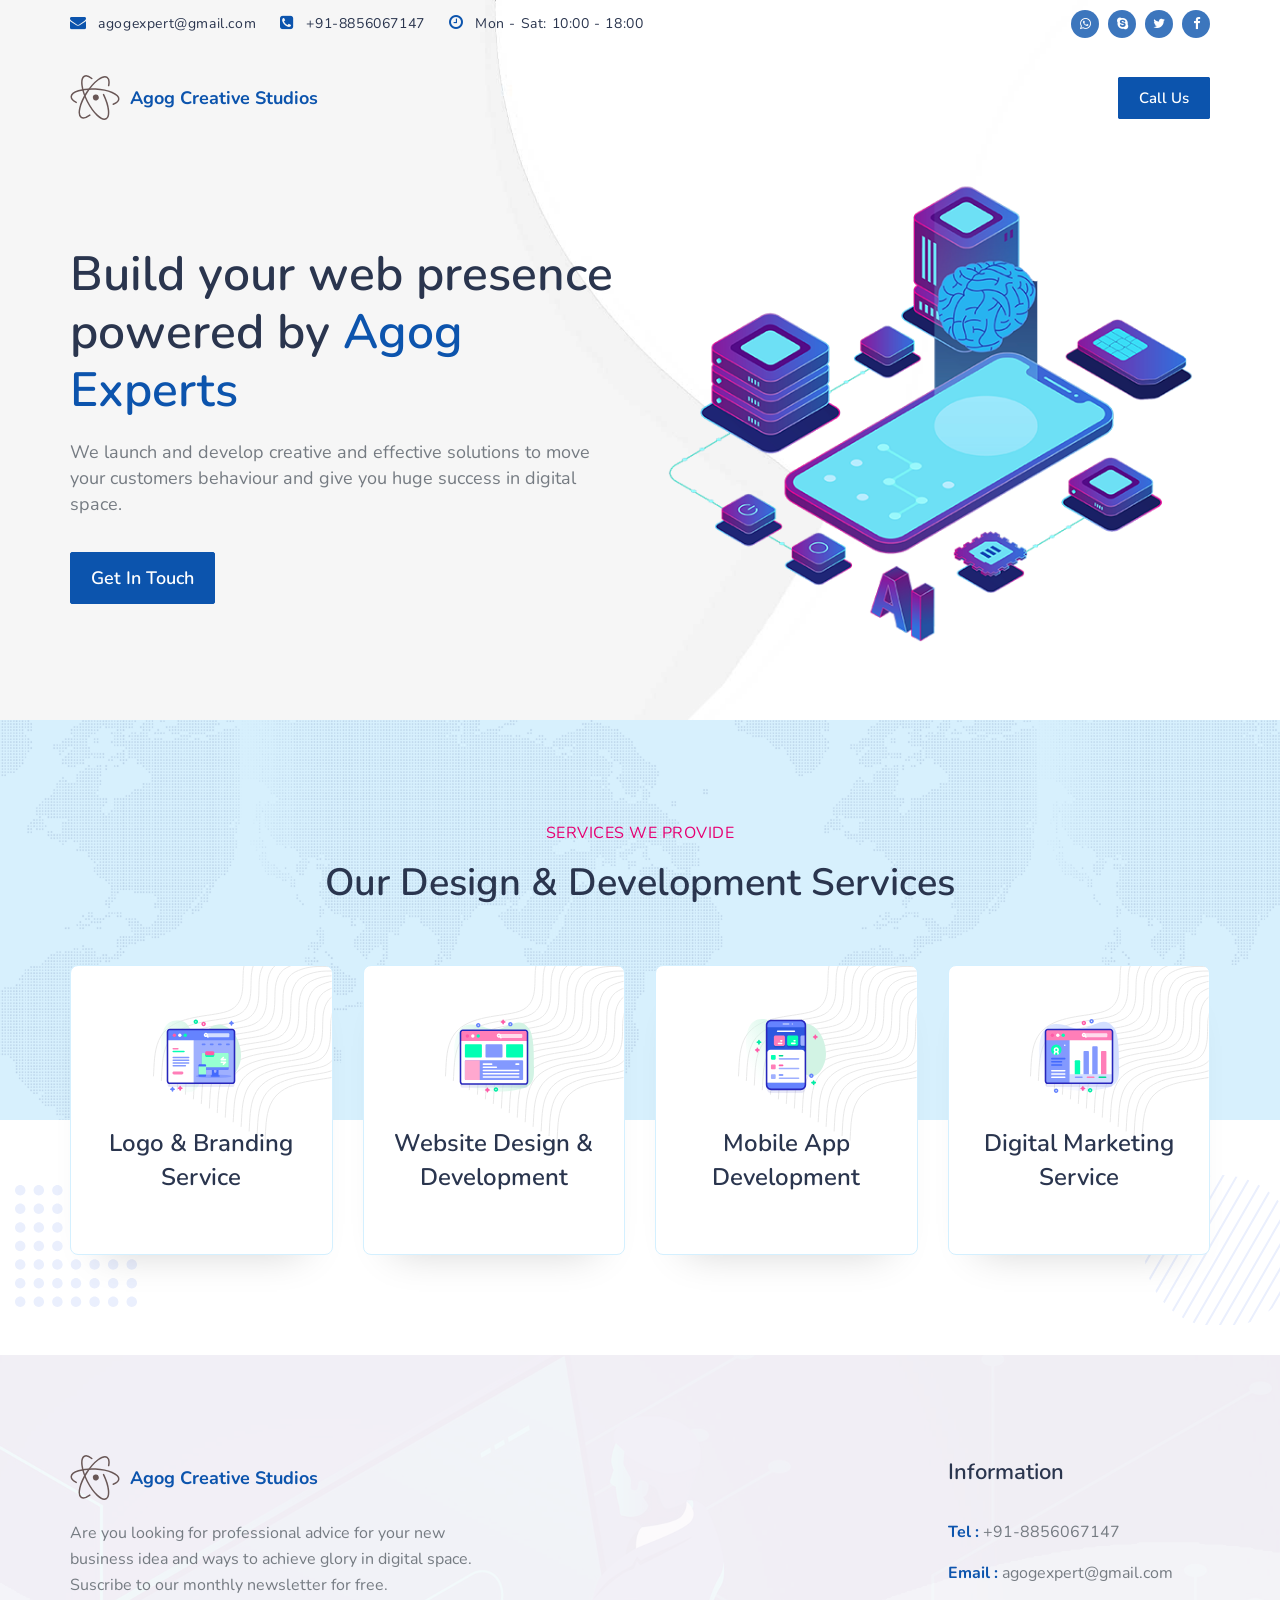
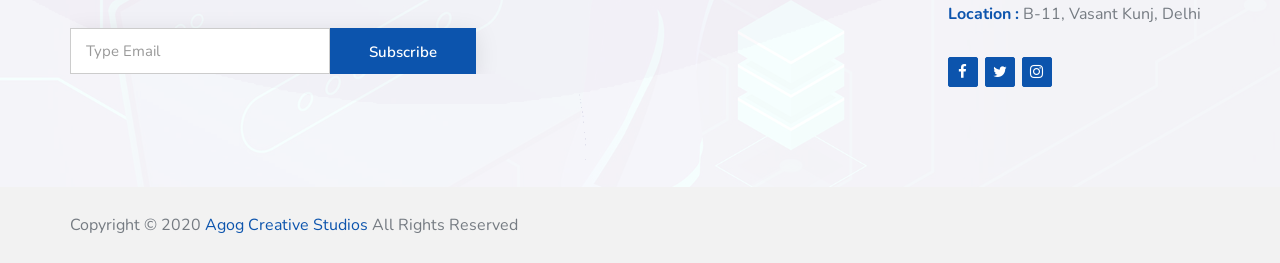
==== commit 1e26fc3b: "pushed services section!!" ====
--- a/index.html
+++ b/index.html
@@ -9,7 +9,7 @@
   <!-- favicon -->
   <link rel="shortcut icon" type="image/x-icon" href="img/logo/favicon.ico">
 
-  <title>Agog Studios</title>
+  <title>Agog Creative Studios</title>
 
   <!-- all css here -->
 
@@ -223,6 +223,7 @@
               <div class="slide-images-inner wow fadeInUp" data-wow-delay="0.5s">
                 <div class="slide-images">
                   <img src="img/slider/s1.png" alt="">
+                  <!-- <img src="img/slider/slide1-3.jpg" alt=""> -->
                 </div>
               </div>
             </div>
@@ -232,27 +233,182 @@
     </div>
   </div>
   <!-- End Slider Area -->
-  <!-- all js here -->
-
-  <!-- jquery latest version -->
-  <script src="js/vendor/jquery-1.12.4.min.js"></script>
-  <!-- bootstrap js -->
-  <script src="js/bootstrap.min.js"></script>
-  <!-- owl.carousel js -->
-  <script src="js/owl.carousel.min.js"></script>
-  <!-- venobox js -->
-  <script src="js/venobox.min.js"></script>
-  <!-- magnific js -->
-  <script src="js/magnific.min.js"></script>
-  <!-- wow js -->
-  <script src="js/wow.min.js"></script>
-  <!-- meanmenu js -->
-  <script src="js/jquery.meanmenu.js"></script>
-  <!-- Form validator js -->
-  <script src="js/form-validator.min.js"></script>
-  <!-- plugins js -->
-  <script src="js/plugins.js"></script>
-  <!-- main js -->
-  <script src="js/main.js"></script>
+
+  <!--Start Service-->
+  <section class="service-section pad-tb">
+    <div class="container">
+      <div class="row justify-content-center">
+        <div class="col-lg-8">
+          <div class="common-heading">
+            <span>Services We Provide</span>
+            <h2 class="mb30">Our Design & Development Services</h2>
+          </div>
+        </div>
+      </div>
+      <div class="row upset link-hover shape-bg2 flex-wrap">
+        <div class="col-lg-3 col-sm-6 mt30">
+          <div class="s-block">
+            <div class="s-card-icon"><img src="img/icons/branding.svg" alt="service" class="img-fluid"/></div>
+            <h4>Logo & Branding Service</h4>
+            <!-- <p>Lorem Ipsum is simply dummy text of the printing and typesetting industry.</p> -->
+          </div>
+        </div>
+        <div class="col-lg-3 col-sm-6 mt30">
+          <div class="s-block">
+            <div class="s-card-icon"><img src="img/icons/development.svg" alt="service" class="img-fluid"/></div>
+            <h4>Website Design & Development</h4>
+            <!-- <p>Lorem Ipsum is simply dummy text of the printing and typesetting industry.</p> -->
+          </div>
+        </div>
+        <div class="col-lg-3 col-sm-6 mt30">
+          <div class="s-block">
+            <div class="s-card-icon"><img src="img/icons/app.svg" alt="service" class="img-fluid"/></div>
+            <h4>Mobile App Development</h4>
+            <!-- <p>Lorem Ipsum is simply dummy text of the printing and typesetting industry.</p> -->
+          </div>
+        </div>
+        <div class="col-lg-3 col-sm-6 mt30">
+          <div class="s-block mb0">
+            <div class="s-card-icon"><img src="img/icons/marketing.svg" alt="service" class="img-fluid"/></div>
+            <h4>Digital Marketing Service</h4>
+            <!-- <p>Lorem Ipsum is simply dummy text of the printing and typesetting industry.</p> -->
+          </div>
+        </div>
+      </div>
+    </div>
+  </section>
+  <!--End Service-->
+
+  <!-- Start Footer bottom Area -->
+  <footer class="footer1">
+    <div class="footer-area">
+      <div class="container">
+        <div class="row">
+          <div class="col-md-5 col-sm-5 col-xs-12">
+            <div class="footer-content logo-footer">
+              <div class="footer-head">
+                <div class="footer-logo">
+                  <a class="footer-black-logo d-flex-center" href="javascript:void(0)">
+                    <img class="brand-logo" src="img/logo/logo.svg">
+                    <h5 class="brand-name">Agog Creative Studios</h5>
+                  </a>
+                </div>
+                <p>
+                  Are you looking for professional advice for your new business idea and ways to achieve glory in digital space. Suscribe to our monthly newsletter for free.
+                </p>
+                <div class="subs-feilds">
+                  <div class="suscribe-input">
+                    <input type="email" class="email form-control width-80" id="sus_email" placeholder="Type Email">
+                    <button type="submit" id="sus_submit" class="add-btn">Subscribe</button>
+                  </div>
+                </div>
+              </div>
+            </div>
+          </div>
+          <!-- end single footer -->
+          <div class="col-md-4 col-sm-3 col-xs-12">
+            <div class="footer-content">
+              <div class="footer-head d-none">
+                <h4>Services Link</h4>
+                <ul class="footer-list">
+                  <li><a href="#">Business</a></li>
+                  <li><a href="#">Agency </a></li>
+                  <li><a href="#">Social media</a></li>
+                  <li><a href="#">Branding</a></li>
+                  <li><a href="#">Design </a></li>
+                </ul>
+                <ul class="footer-list hidden-sm">
+                  <li><a href="#">Search engine</a></li>
+                  <li><a href="#">Online support</a></li>
+                  <li><a href="#">Development</a></li>
+                  <li><a href="#">Pay per click</a></li>
+                  <li><a href="#">Event activation</a></li>
+                </ul>
+              </div>
+            </div>
+          </div>
+          <!-- end single footer -->
+          <div class="col-md-3 col-sm-4 col-xs-12">
+            <div class="footer-content last-content">
+              <div class="footer-head">
+                <h4>Information</h4>
+                <div class="footer-contacts">
+                  <p><span>Tel :</span> +91-8856067147</p>
+                  <p><span>Email :</span> agogexpert@gmail.com</p>
+                  <p><span>Location :</span> B-11, Vasant Kunj, Delhi</p>
+                </div>
+                <div class="footer-icons">
+                  <ul>
+                    <li>
+                      <a href="#">
+                        <i class="fa fa-facebook"></i>
+                      </a>
+                    </li>
+                    <li>
+                      <a href="#">
+                        <i class="fa fa-twitter"></i>
+                      </a>
+                    </li>
+                    <!-- <li>
+                    <a href="#">
+                    <i class="fa fa-google"></i>
+                  </a>
+                </li> -->
+                <!-- <li>
+                <a href="#">
+                <i class="fa fa-pinterest"></i>
+              </a>
+            </li> -->
+            <li>
+              <a href="#">
+                <i class="fa fa-instagram"></i>
+              </a>
+            </li>
+          </ul>
+        </div>
+      </div>
+    </div>
+  </div>
+</div>
+</div>
+</div>
+<div class="footer-area-bottom">
+  <div class="container">
+    <div class="row">
+      <div class="col-md-6 col-sm-6 col-xs-12">
+        <div class="copyright">
+          <p>
+            Copyright © 2020
+            <a href="#">Agog Creative Studios</a> All Rights Reserved
+          </p>
+        </div>
+      </div>
+    </div>
+  </div>
+</div>
+</footer>
+
+<!-- all js here -->
+
+<!-- jquery latest version -->
+<script src="js/vendor/jquery-1.12.4.min.js"></script>
+<!-- bootstrap js -->
+<script src="js/bootstrap.min.js"></script>
+<!-- owl.carousel js -->
+<script src="js/owl.carousel.min.js"></script>
+<!-- venobox js -->
+<script src="js/venobox.min.js"></script>
+<!-- magnific js -->
+<script src="js/magnific.min.js"></script>
+<!-- wow js -->
+<script src="js/wow.min.js"></script>
+<!-- meanmenu js -->
+<script src="js/jquery.meanmenu.js"></script>
+<!-- Form validator js -->
+<script src="js/form-validator.min.js"></script>
+<!-- plugins js -->
+<script src="js/plugins.js"></script>
+<!-- main js -->
+<script src="js/main.js"></script>
 </body>
 </html>
--- a/style.css
+++ b/style.css
@@ -270,6 +270,155 @@
 .d-none {
 	display: none !important;
 }
+
+.brand-logo {
+	width: 50px;
+	height: 45px;
+	margin-right: 10px;
+}
+
+.flex-wrap {
+	display: flex;
+	flex-wrap: wrap;
+}
+
+/**Service section**/
+.service-section {background: #fff;   position: relative; overflow: hidden;}
+.image-block img{width:100%;}
+.white-text{    color: #fff !important;}
+.shape-bg2{ position: relative;}
+.shape-bg2:after {
+	content: '';
+    background: url(../img/shape/shape-2.svg);
+    background-size: auto;
+    position: absolute;
+    height: 150px;
+    width: 150px;
+    background-repeat: no-repeat;
+    right: -70px;
+    bottom: -70px;
+    z-index: -1;}
+.shape-bg2:before {
+	content: '';
+    background: url(../img/shape/shape-1.svg);
+    background-size: auto;
+    position: absolute;
+    height: 150px;
+    width: 150px;
+    background-repeat: no-repeat;
+    left: -40px;
+    bottom: -80px;
+    z-index: 0;}
+.service-section:before{
+	content: "";
+    background: url(../img/shape/dot-shape.png) #d7f0fd;
+    position: absolute;
+    height: 400px;
+    right: 0;
+    left: 0;
+    top: 0;
+    width: 100%;
+    background-position: center top;
+    background-size: contain;
+    background-repeat: repeat;}
+.s-block{
+	background: #fff;
+    text-align: center;
+    background-size: 200%;
+    background-position: top right;
+    background-repeat: no-repeat;
+	text-align: center;
+    padding: 50px 20px;
+    margin:0;
+    position: relative;
+    border: 1px solid #d4f0ff;
+	-webkit-border-radius: 8px;
+    border-radius: 8px;
+	-webkit-box-shadow:
+	0 3.4px 2.7px -30px rgba(0, 0, 0, 0.059),
+	0 8.2px 8.9px -30px rgba(0, 0, 0, 0.071),
+	0 25px 40px -30px rgba(0, 0, 0, 0.2);
+	box-shadow:
+	0 3.4px 2.7px -30px rgba(0, 0, 0, 0.059),
+	0 8.2px 8.9px -30px rgba(0, 0, 0, 0.071),
+	0 25px 40px -30px rgba(0, 0, 0, 0.2);}
+.service-section .s-block{
+	background: url(../img/shape/shape-7.svg) #fff;
+    background-size: 180px;
+    background-position: top right;
+    background-repeat: no-repeat;}
+.s-card-icon {	width: 80px;    margin: 0 auto 30px;}
+.s-block h4 {	    margin: 0 0 10px 0;}
+.s-block a{	display: inline-block;    margin: 30px 0 0 0;    color: #050748;    font-family: 'Poppins', sans-serif;}
+.upset{position:relative;z-index:5}
+
+/**Service index2**/
+.service-2:before{background-color:#f9f9f9}
+.wide-block{
+	padding: 40px 30px;
+    margin: 5px 0;
+    position: relative;
+    border: 0px solid #d4f0ff;
+    -webkit-border-radius: 8px;
+    border-radius: 8px;
+    -webkit-box-shadow: 0 3.4px 2.7px -30px rgba(0, 0, 0, 0.059), 0 8.2px 8.9px -30px rgba(0, 0, 0, 0.071), 0 25px 40px -30px rgba(0, 0, 0, 0.2);
+    box-shadow: 0 3.4px 2.7px -30px rgba(0, 0, 0, 0.059), 0 8.2px 8.9px -30px rgba(0, 0, 0, 0.071), 0 25px 40px -30px rgba(0, 0, 0, 0.2);}
+.service-img1{     background:#e9ddff;	 }
+.service-img1:after{	    background: url(../images/service/service-img-1.png); }
+.service-img2{    background:#ffdadb;}
+.service-img2:after{    background: url(../images/service/service-img-2.png);}
+.service-img3{	background:#d6edff; }
+.service-img3:after{	background: url(../images/service/service-img-3.png);}
+.service-img4{	background:#ffede1;   }
+.service-img4:after{	background: url(../images/service/service-img-4.png);}
+.wide-block:after{
+	content:'';
+	position: absolute;
+    right: 0;
+    top: 0;
+    height: 100%;
+    width: 100%;
+	 background-size: 280px;
+    background-position: right center;
+    background-repeat: no-repeat;}
+.block-space- {    max-width: 50%;    position: relative;    z-index: 555;}
+.wide-block h4{	    margin: 20px 0 30px 0;}
+.header-heading h1 span{   display: block;    font-weight: 100;    color: #ff2c8e;}
+
+.pad-tb {
+    padding-top: 100px;
+    padding-bottom: 100px;
+}
+
+.common-heading {
+    padding: 0;
+    text-align: center;
+    position: relative;
+    z-index: 10;
+}
+
+.common-heading > span {
+    color: #e60072;
+    text-transform: uppercase;
+    letter-spacing: 0.5px;
+    font-size: 16px;
+    font-weight: 400;
+    margin: 0 0 15px 0;
+    display: block;
+}
+
+html .mb30 {
+    margin-bottom: 30px;
+}
+
+html .mt30 {
+    margin-top: 30px;
+}
+
+.justify-content-center {
+	display: flex;
+	justify-content: center;
+}
 /*--------------------------------*/
 /*  2. Header top Area
 /*--------------------------------*/
@@ -351,6 +500,7 @@
 	margin: 0;
 	font-weight: 700;
 	font-size: 18px;
+	color: #0c54ad;
 }
 .main-menu ul.navbar-nav li {
     float: left;
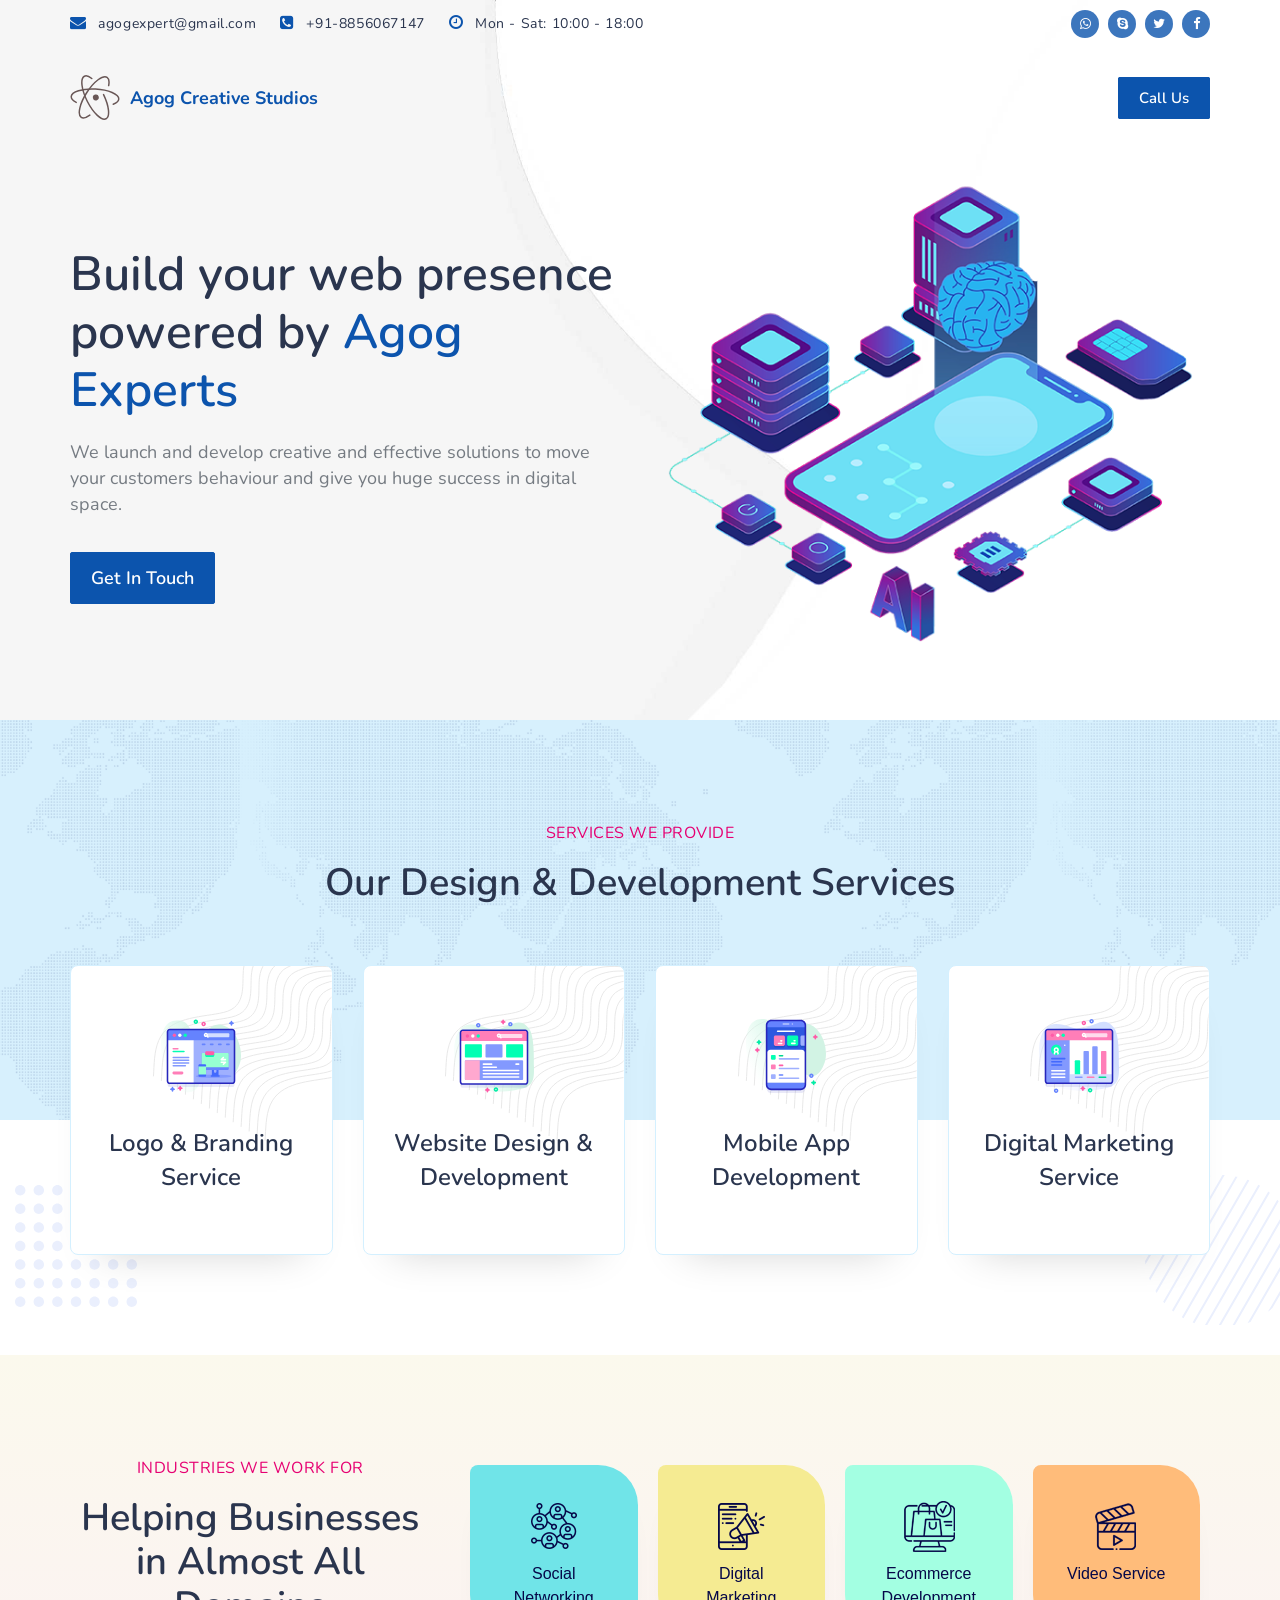
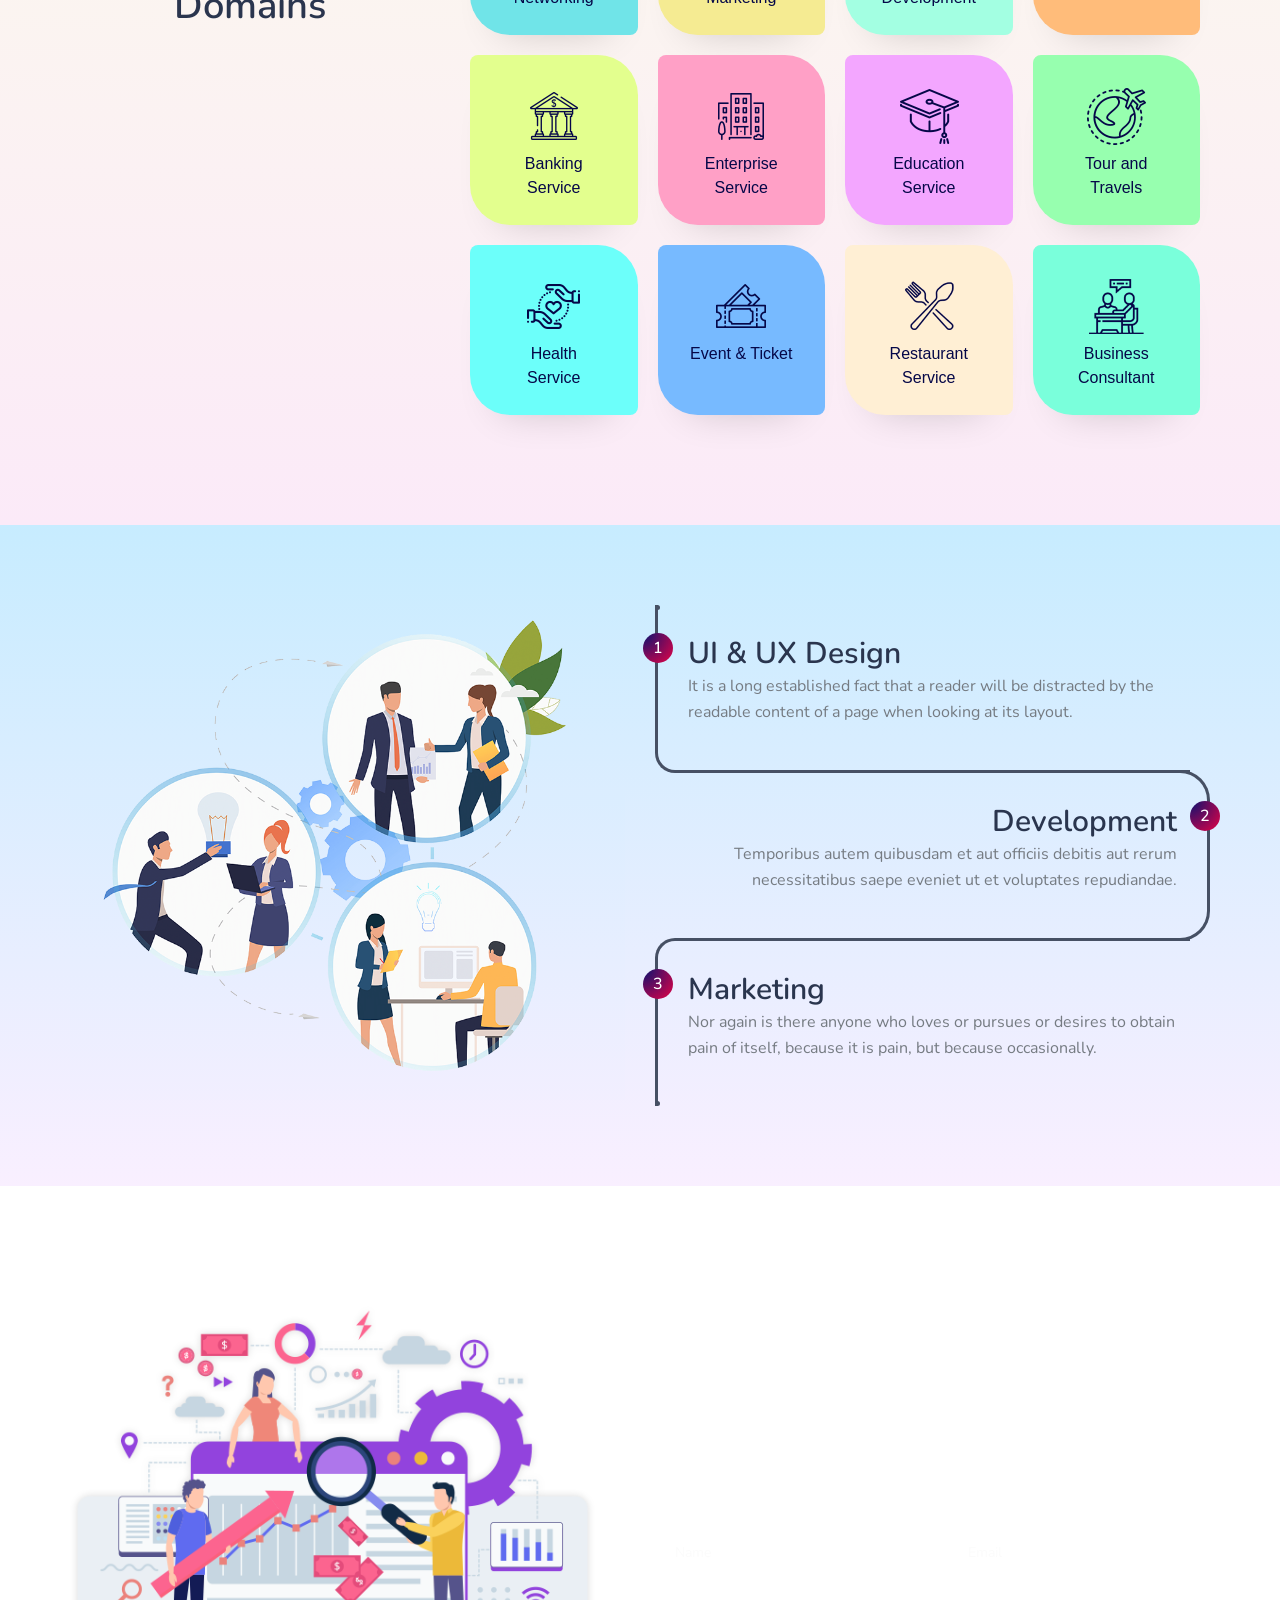
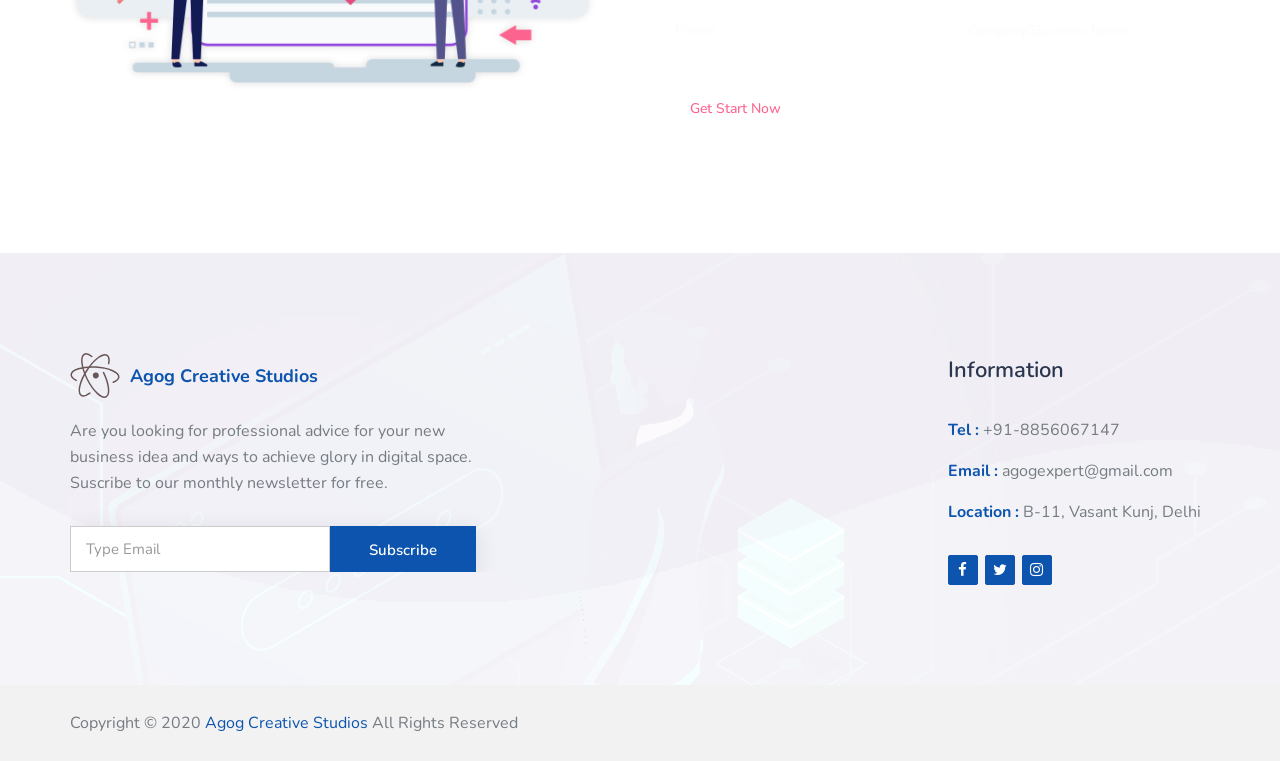
==== commit 61053547: "added other sections!!" ====
--- a/index.html
+++ b/index.html
@@ -279,6 +279,171 @@
   </section>
   <!--End Service-->
 
+  <!--Start work-category-->
+  <section class="work-category pad-tb">
+    <div class="container">
+      <div class="row">
+        <div class="col-lg-4 v-center">
+          <div class="common-heading text-l">
+            <span>Industries we work for</span>
+            <h2>Helping Businesses in Almost All Domains</h2>
+            <!-- <p>Successfully delivered digital products Lorem Ipsum is simply dummy text of the printing and typesetting industry.</p> -->
+          </div>
+        </div>
+        <div class="col-lg-8">
+          <div class="work-card-set">
+            <div class="icon-set">
+              <div class="work-card cd1">
+                <div class="icon-bg"><img src="img/icons/icon-1.png" alt="Industries"/></div>
+                <p>Social Networking</p>
+              </div>
+            </div>
+            <div class="icon-set">
+              <div class="work-card cd2">
+                <div class="icon-bg"><img src="img/icons/icon-2.png" alt="Industries"/></div>
+                <p>Digital Marketing</p>
+              </div>
+            </div>
+            <div class="icon-set">
+              <div class="work-card cd3">
+                <div class="icon-bg"><img src="img/icons/icon-3.png" alt="Industries"/></div>
+                <p>Ecommerce Development</p>
+              </div>
+            </div>
+            <div class="icon-set">
+              <div class="work-card cd4">
+                <div class="icon-bg"><img src="img/icons/icon-4.png" alt="Industries"/></div>
+                <p>Video Service</p>
+              </div>
+            </div>
+            <div class="icon-set">
+              <div class="work-card cd5">
+                <div class="icon-bg"><img src="img/icons/icon-5.png" alt="Industries"/></div>
+                <p>Banking Service</p>
+              </div>
+            </div>
+            <div class="icon-set">
+              <div class="work-card cd6">
+                <div class="icon-bg"><img src="img/icons/icon-6.png" alt="Industries"/></div>
+                <p>Enterprise Service</p>
+              </div>
+            </div>
+            <div class="icon-set">
+              <div class="work-card cd7">
+                <div class="icon-bg"><img src="img/icons/icon-7.png" alt="Industries"/></div>
+                <p>Education Service</p>
+              </div>
+            </div>
+            <div class="icon-set">
+              <div class="work-card cd8">
+                <div class="icon-bg"><img src="img/icons/icon-8.png" alt="Industries"/></div>
+                <p>Tour and Travels</p>
+              </div>
+            </div>
+            <div class="icon-set">
+              <div class="work-card cd9">
+                <div class="icon-bg"><img src="img/icons/icon-9.png" alt="Industries"/></div>
+                <p>Health Service</p>
+              </div>
+            </div>
+            <div class="icon-set">
+              <div class="work-card cd10">
+                <div class="icon-bg"><img src="img/icons/icon-10.png" alt="Industries"/></div>
+                <p>Event & Ticket</p>
+              </div>
+            </div>
+            <div class="icon-set">
+              <div class="work-card cd11">
+                <div class="icon-bg"><img src="img/icons/icon-11.png" alt="Industries"/></div>
+                <p>Restaurant Service</p>
+              </div>
+            </div>
+            <div class="icon-set">
+              <div class="work-card cd12">
+                <div class="icon-bg"><img src="img/icons/icon-12.png" alt="Industries"/></div>
+                <p>Business Consultant</p>
+              </div>
+            </div>
+          </div>
+        </div>
+      </div>
+    </div>
+  </section>
+  <!--End  work-category-->
+
+  <!-- start process section -->
+  <section class="pb-0 process-section-wrap">
+    <div class="container">
+      <div class="row align-items-center">
+        <div class="col-lg-6 col-md-12">
+          <div class="step-img text-center">
+            <img src="img/background/process.png" class="img-fluid" alt="about">
+          </div>
+        </div>
+        <div class="col-lg-6 col-md-12 process-sequence">
+          <div class="timeline" data-step="1">
+            <h3>UI & UX Design</h3>
+            <p>
+              It is a long established fact that a reader will be distracted by the readable content of a page when looking at its layout.
+            </p>
+          </div>
+          <div class="timeline" data-step="2">
+            <h3>Development</h3>
+            <p>
+              Temporibus autem quibusdam et aut officiis debitis aut rerum necessitatibus saepe eveniet ut et voluptates repudiandae.
+            </p>
+          </div>
+          <div class="timeline" data-step="3">
+            <h3>Marketing</h3>
+            <p>
+              Nor again is there anyone who loves or pursues or desires to obtain pain of itself, because it is pain, but because occasionally.
+            </p>
+          </div>
+        </div>
+      </div>
+    </div>
+  </section>
+  <!-- end process section -->
+
+  <!-- Free Quote -->
+  <section class="free-quote">
+    <div class="container">
+      <div class="row">
+        <div class="col-lg-6 align-self-center">
+          <div class="left-image">
+            <img src="img/oxana/free-quote-left-image.png" alt="">
+          </div>
+        </div>
+        <div class="col-lg-6 align-self-center">
+          <div class="section-heading">
+            <h6>Get Free Quote</h6>
+            <h2>Let’s Give Your Business Digital Boost or Boost Your Website Traffic With Few Easy Steps!!</h2>
+          </div>
+          <form action="#">
+            <div class="row">
+              <div class="col-lg-6">
+                <input type="text" id="name" placeholder="Name" required="">
+              </div>
+              <div class="col-lg-6">
+                <input type="text" id="email" placeholder="Email" required="">
+              </div>
+              <div class="col-lg-6">
+                <input type="text" id="phone" placeholder="Phone" required="">
+              </div>
+              <div class="col-lg-6">
+                <input type="text" id="site" placeholder="Company/Business Name" required="">
+              </div>
+              <div class="col-lg-12">
+                <button>Get Start Now</button>
+              </div>
+            </div>
+          </form>
+        </div>
+      </div>
+    </div>
+  </section>
+
+
   <!-- Start Footer bottom Area -->
   <footer class="footer1">
     <div class="footer-area">
--- a/style.css
+++ b/style.css
@@ -419,6 +419,476 @@
 	display: flex;
 	justify-content: center;
 }
+
+/**Work category section**/
+.work-category{
+	background: #fbf9ed;
+	background: -moz-linear-gradient(top, #fbf9ed 0%, #fbeaf8 100%);
+	background: -webkit-linear-gradient(top, #fbf9ed 0%,#fbeaf8 100%);
+	background: linear-gradient(to bottom, #fbf9ed 0%,#fbeaf8 100%);
+	position: relative;}
+.work-category .common-heading h2{	margin-bottom: 30px;}
+.work-card p{
+	color: #050748;
+    font-family: 'Poppins', sans-serif;
+    line-height: 24px;
+    font-size: 16px;
+    margin: 5px 0 0 0;
+	padding: 0 12px}
+.icon-bg{display: block;   height: 62px;   width: 62px;  margin: 0 auto;  text-align: center;}
+.icon-set{width: 25%; display: inline-block;   float: left;	  position: relative;}
+.work-card {
+	margin: 10px;
+    padding: 30px 20px;
+    max-height: 170px;
+    text-align: center;
+    min-height: 170px;
+    border-radius:8px 40px 8px 40px;
+	-webkit-box-shadow: 0 3.4px 2.7px -30px rgba(0, 0, 0, 0.059), 0 8.2px 8.9px -30px rgba(0, 0, 0, 0.071), 0 25px 40px -30px rgba(0, 0, 0, 0.2);
+    box-shadow: 0 3.4px 2.7px -30px rgba(0, 0, 0, 0.059), 0 8.2px 8.9px -30px rgba(0, 0, 0, 0.071), 0 25px 40px -30px rgba(0, 0, 0, 0.2);}
+.cd1{background:#70e4e8;}.cd2{background:#f5eb92;}.cd3{background:#a3ffe2;}.cd4{background:#ffbc7a;}.cd5{background:#e3ff8e;}.cd6{background:#ffa0c6;}
+.cd7{background:#f3a6ff;}.cd8{background:#97ffaf;}.cd9{background:#6cfffa;}.cd10{background:#77baff;}.cd11{background:#ffefd4;}.cd12{background:#7affdb;}
+
+section.free-quote {
+  padding: 80px 0px;
+  background-image: url(../img/oxana/free-quote.jpg);
+  background-attachment: fixed;
+  background-repeat: no-repeat;
+  background-size: cover;
+  background-position: center center; }
+  @media (min-width: 992px) {
+    section.free-quote {
+      padding: 120px 0px; } }
+  section.free-quote .left-image {
+    -webkit-animation: move-up-down 3s infinite;
+            animation: move-up-down 3s infinite;
+    margin-bottom: 45px; }
+    @media (min-width: 992px) {
+      section.free-quote .left-image {
+        margin-right: 30px;
+        margin-bottom: 0px; } }
+    section.free-quote .left-image img {
+      width: 100%; }
+  section.free-quote .section-heading {
+    margin-bottom: 50px; }
+    section.free-quote .section-heading h6, section.free-quote .section-heading h2 {
+      color: #ffffff; }
+  section.free-quote form input {
+    margin-bottom: 30px;
+    width: 100%;
+    height: 48px;
+    background-color: rgba(250, 250, 250, 0.15);
+    border: none;
+    border-radius: 24px;
+    outline: none;
+    padding: 0px 20px;
+    color: #ffffff;
+    font-size: 14px;
+    font-weight: 400;
+    line-height: 48px; }
+    section.free-quote form input::-webkit-input-placeholder {
+      color: rgba(250, 250, 250, 0.75);
+      font-size: 14px;
+      font-weight: 400; }
+    section.free-quote form input::-moz-placeholder {
+      color: rgba(250, 250, 250, 0.75);
+      font-size: 14px;
+      font-weight: 400; }
+    section.free-quote form input:-ms-input-placeholder {
+      color: rgba(250, 250, 250, 0.75);
+      font-size: 14px;
+      font-weight: 400; }
+    section.free-quote form input::-ms-input-placeholder {
+      color: rgba(250, 250, 250, 0.75);
+      font-size: 14px;
+      font-weight: 400; }
+    section.free-quote form input::placeholder {
+      color: rgba(250, 250, 250, 0.75);
+      font-size: 14px;
+      font-weight: 400; }
+  section.free-quote form button {
+    height: 48px;
+    border-radius: 24px;
+    font-size: 14px;
+    font-weight: 500;
+    outline: none;
+    color: #fd658f;
+    border: none;
+    background-color: #ffffff;
+    padding: 0px 35px;
+    cursor: pointer;
+    z-index: 1;
+    position: relative;
+    width: 100%; }
+    @media (min-width: 992px) {
+      section.free-quote form button {
+        width: auto; } }
+    section.free-quote form button:after {
+      position: absolute;
+      left: 0;
+      top: 0;
+      background-color: #36334c;
+      width: 100%;
+      height: 100%;
+      border-radius: 24px;
+      content: '';
+      display: inline-block;
+      -webkit-transition: all .3s;
+      transition: all .3s;
+      z-index: -1;
+      -webkit-transform: scaleX(0);
+              transform: scaleX(0);
+      -webkit-transition: all transform 300ms ease-out 200ms;
+      transition: all transform 300ms ease-out 200ms; }
+    section.free-quote form button:hover {
+      color: #ffffff; }
+      section.free-quote form button:hover::after {
+        width: 100%;
+        -webkit-transform: scaleX(1);
+                transform: scaleX(1);
+        -webkit-transform-origin: 50% 50%;
+                transform-origin: 50% 50%;
+        -webkit-transition: -webkit-transform 300ms ease-out;
+        transition: -webkit-transform 300ms ease-out;
+        transition: transform 300ms ease-out;
+        transition: transform 300ms ease-out, -webkit-transform 300ms ease-out; }
+
+				@-webkit-keyframes move-up-down {
+				  0% {
+				    -webkit-transform: translateY(0px);
+				            transform: translateY(0px); }
+				  50% {
+				    -webkit-transform: translateY(-15px);
+				            transform: translateY(-15px); }
+				  100% {
+				    -webkit-transform: translateY(0px);
+				            transform: translateY(0px); } }
+
+				@keyframes move-up-down {
+				  0% {
+				    -webkit-transform: translateY(0px);
+				            transform: translateY(0px); }
+				  50% {
+				    -webkit-transform: translateY(-15px);
+				            transform: translateY(-15px); }
+				  100% {
+				    -webkit-transform: translateY(0px);
+				            transform: translateY(0px); } }
+
+										/*! -- Stack Processes -- */
+										.process-1 {
+										    padding: 3.71428571em 0;
+										    position: relative;
+										    overflow: hidden;
+										}
+										.process-1 .process__item {
+										    width: 50%;
+										}
+										.process-1 .process__item:not(:last-child) {
+										    margin-bottom: 1.85714286em;
+										}
+										.process-1:before {
+										    content: "";
+										    position: absolute;
+										    width: 2px;
+										    height: 100%;
+										    left: 50%;
+										    top: 0;
+										    background: #234254;
+										}
+										.process__item {
+										    position: relative;
+										}
+										.process__item:after {
+										    content: "";
+										    width: 1.85714286em;
+										    height: 1.85714286em;
+										    background: #fff;
+										    border: 2px solid #234254;
+										    border-radius: 50%;
+										    position: absolute;
+										    top: 0;
+										    margin-left: 1px;
+										}
+										@media all and (min-width: 768px) {
+										    .process-1 .process__item:nth-child(odd) {
+										        text-align: right;
+										        padding-right: 3.71428571em;
+										    }
+										    .process-1 .process__item:nth-child(odd):after {
+										        right: -0.92857143em;
+										    }
+										    .process-1 .process__item:nth-child(even) {
+										        margin-left: 50%;
+										        padding-left: 3.71428571em;
+										    }
+										    .process-1 .process__item:nth-child(even):after {
+										        left: -0.92857143em;
+										    }
+										}
+										@media all and (max-width: 767px) {
+										    .process-1:before,
+										    .process-2:before {
+										        left: 0.92857143em;
+										    }
+										    .process-1 .process__item,
+										    .process-2 .process__item {
+										        width: 100%;
+										        padding-left: 3.71428571em;
+										    }
+										    .process-1 .process__item:after,
+										    .process-2 .process__item:after {
+										        left: 0;
+										    }
+										}
+										.bg--dark .process-1:before,
+										.bg--dark .process-2:before,
+										.imagebg .process-1:before,
+										.imagebg .process-2:before {
+										    background: #fff;
+										}
+										.bg--dark .process-1 .process__item:after,
+										.bg--dark .process-2 .process__item:after,
+										.imagebg .process-1 .process__item:after,
+										.imagebg .process-2 .process__item:after {
+										    background: #fff;
+										}
+										.bg--dark .process-1 .process__item:after,
+										.bg--dark .process-2 .process__item:after {
+										    border-color: #252525;
+										}
+										.process-2 {
+										    position: relative;
+										}
+										.process-2 .process__item {
+										    padding-top: 3.71428571em;
+										}
+										.process-2 .process__item:after {
+										    display: inline-block;
+										    text-align: center;
+										}
+										.process-2:before {
+										    content: "";
+										    position: absolute;
+										    width: 100%;
+										    height: 2px;
+										    top: 0.92857143em;
+										    left: 0;
+										    background: #234254;
+										}
+										@media all and (max-width: 767px) {
+										    .process-2:before {
+										        height: 100%;
+										        width: 2px;
+										        left: 1.85714286em;
+										        margin-left: 2px;
+										    }
+										    .process-2 .process__item:after {
+										        top: 3.71428571em;
+										    }
+										}
+										.process-3 {
+										    list-style: none;
+										    position: relative;
+										}
+										.process-3 li {
+										    position: relative;
+										    z-index: 1;
+										    overflow: hidden;
+										}
+										.process-3 li .process__number {
+										    float: left;
+										    width: 3.71428571em;
+										    height: 3.71428571em;
+										    border-radius: 50%;
+										    border: 2px solid #234254;
+										    background: #fff;
+										    text-align: center;
+										}
+										.process-3 li .process__number span {
+										    font-size: 1.35714286em;
+										    font-weight: 700;
+										    color: #234254;
+										    position: relative;
+										    top: 12px;
+										}
+										.process-3 li .process__body {
+										    width: 80%;
+										    float: right;
+										}
+										.process-3 li .process__body h4 {
+										    margin-bottom: 0.342105263157895em;
+										}
+										.process-3 li:not(:last-child) {
+										    margin-bottom: 3.71428571em;
+										}
+										.process-3:before {
+										    content: "";
+										    position: absolute;
+										    height: 100%;
+										    width: 1px;
+										    left: 1.85714286em;
+										    top: 0;
+										    border-left: 1px dashed #ddd;
+										}
+										.bg--dark .process-3 li .process__number {
+										    background: #252525;
+										}
+										.bg--dark .process-3:before {
+										    border-color: #aaa;
+										}
+										.process-stepper > li {
+										    transition: all 0.3s ease;
+										    display: inline-block;
+										    float: left;
+										    text-align: center;
+										    position: relative;
+										}
+										.process-stepper > li:before {
+										    transition: all 0.3s ease;
+										    content: "";
+										    width: 0.92857143em;
+										    height: 0.92857143em;
+										    background: #ccc;
+										    border-radius: 50%;
+										    display: block;
+										    margin: 0 auto;
+										    margin-bottom: 0.92857143em;
+										}
+										.process-stepper > li:after {
+										    transition: all 0.3s ease;
+										    content: "";
+										    width: 100%;
+										    height: 2px;
+										    position: absolute;
+										    background: #ccc;
+										    top: 5px;
+										    left: 0;
+										}
+										.process-stepper > li:first-child:after,
+										.process-stepper > li:last-child:after {
+										    width: 50%;
+										}
+										.process-stepper > li:first-child:after {
+										    left: 50%;
+										}
+										.process-stepper > li.active:after,
+										.process-stepper > li.active:before {
+										    background: #234254;
+										}
+										.process-stepper > li > span {
+										    cursor: default;
+										}
+										.process-stepper[data-process-steps="6"] > li {
+										    width: 16.666666666666667%;
+										}
+										.process-stepper[data-process-steps="5"] > li {
+										    width: 20%;
+										}
+										.process-stepper[data-process-steps="4"] > li {
+										    width: 25%;
+										}
+										.process-stepper[data-process-steps="3"] > li {
+										    width: 33.33333333%;
+										}
+										.process-stepper[data-process-steps="2"] > li {
+										    width: 50%;
+										}
+										.bg--dark .process-stepper li:not(.active):after,
+										.bg--dark .process-stepper li:not(.active):before {
+										    background: #585858;
+										}
+
+
+										/*start timeline sec*/
+										.timeline {
+										    position: relative;
+										    padding: 3rem;
+										    margin-right: 3rem;
+										}
+										.timeline h3 {
+										    margin-bottom: 0;
+										}
+										.timeline:before {
+										    content: "";
+										    width: 0.5rem;
+										    height: 0.5rem;
+										    background: #465064;
+										    display: block;
+										    position: absolute;
+										    left: -0.3125rem;
+										    border-radius: 50%;
+										    top: 0;
+										}
+										[data-step].timeline:after {
+										    color: #fff;
+										    border: double 3px transparent;
+										    background-image: linear-gradient(transparent, transparent), radial-gradient(circle at top left, #091271, #e20346);
+										    background-origin: border-box;
+										    background-clip: content-box, border-box;
+										    content: attr(data-step);
+										    display: flex;
+										    align-items: center;
+										    justify-content: center;
+										    width: 3rem;
+										    height: 3rem;
+										    left: -1.5rem;
+										    border-radius: 3rem;
+										    font-weight: 500;
+										    position: absolute;
+										    top: 2.8125rem;
+										}
+										.timeline:nth-child(odd) {
+										    border-left: 3px solid #465064;
+										    border-bottom: 3px solid #465064;
+										    margin-right: 2rem;
+										    border-bottom-left-radius: 2rem;
+										    padding-right: 0;
+										}
+										.timeline:nth-child(even) {
+										    text-align: right;
+										}
+										.timeline:nth-child(even) {
+										    border-left: 0;
+										    border-top-right-radius: 30px;
+										    border-bottom-right-radius: 30px;
+										    border-top: 3px solid #465064;
+										    border-right: 3px solid #465064;
+										    border-bottom: 3px solid #465064;
+										    margin-top: -3px;
+										    padding-left: 0;
+										    margin-left: 2rem;
+										    margin-right: 0;
+										    text-align: right;
+										}
+										.timeline:nth-child(even):after {
+										    right: -1.3125rem;
+										    left: unset;
+										}
+										.timeline:nth-child(even):before {
+										    display: none;
+										}
+										.timeline:last-child {
+										    margin-right: 2rem;
+										    border-top: 3px solid #465064;
+										    border-top-left-radius: 2rem;
+										    margin-top: -3px;
+										    border-bottom: 0;
+										    border-bottom-left-radius: unset;
+										}
+										.timeline:last-child:before {
+										    bottom: 0;
+										    top: unset;
+										}
+										/*end timeline sec*/
+
+.process-section-wrap {
+padding: 5em 0;
+background: #c7ecff;
+background: -moz-linear-gradient(top, #c7ecff 0%, #f9efff 100%);
+background: -webkit-linear-gradient(top, #c7ecff 0%,#f9efff 100%);
+background: linear-gradient(to bottom, #c7ecff 0%,#f9efff 100%);
+}
 /*--------------------------------*/
 /*  2. Header top Area
 /*--------------------------------*/
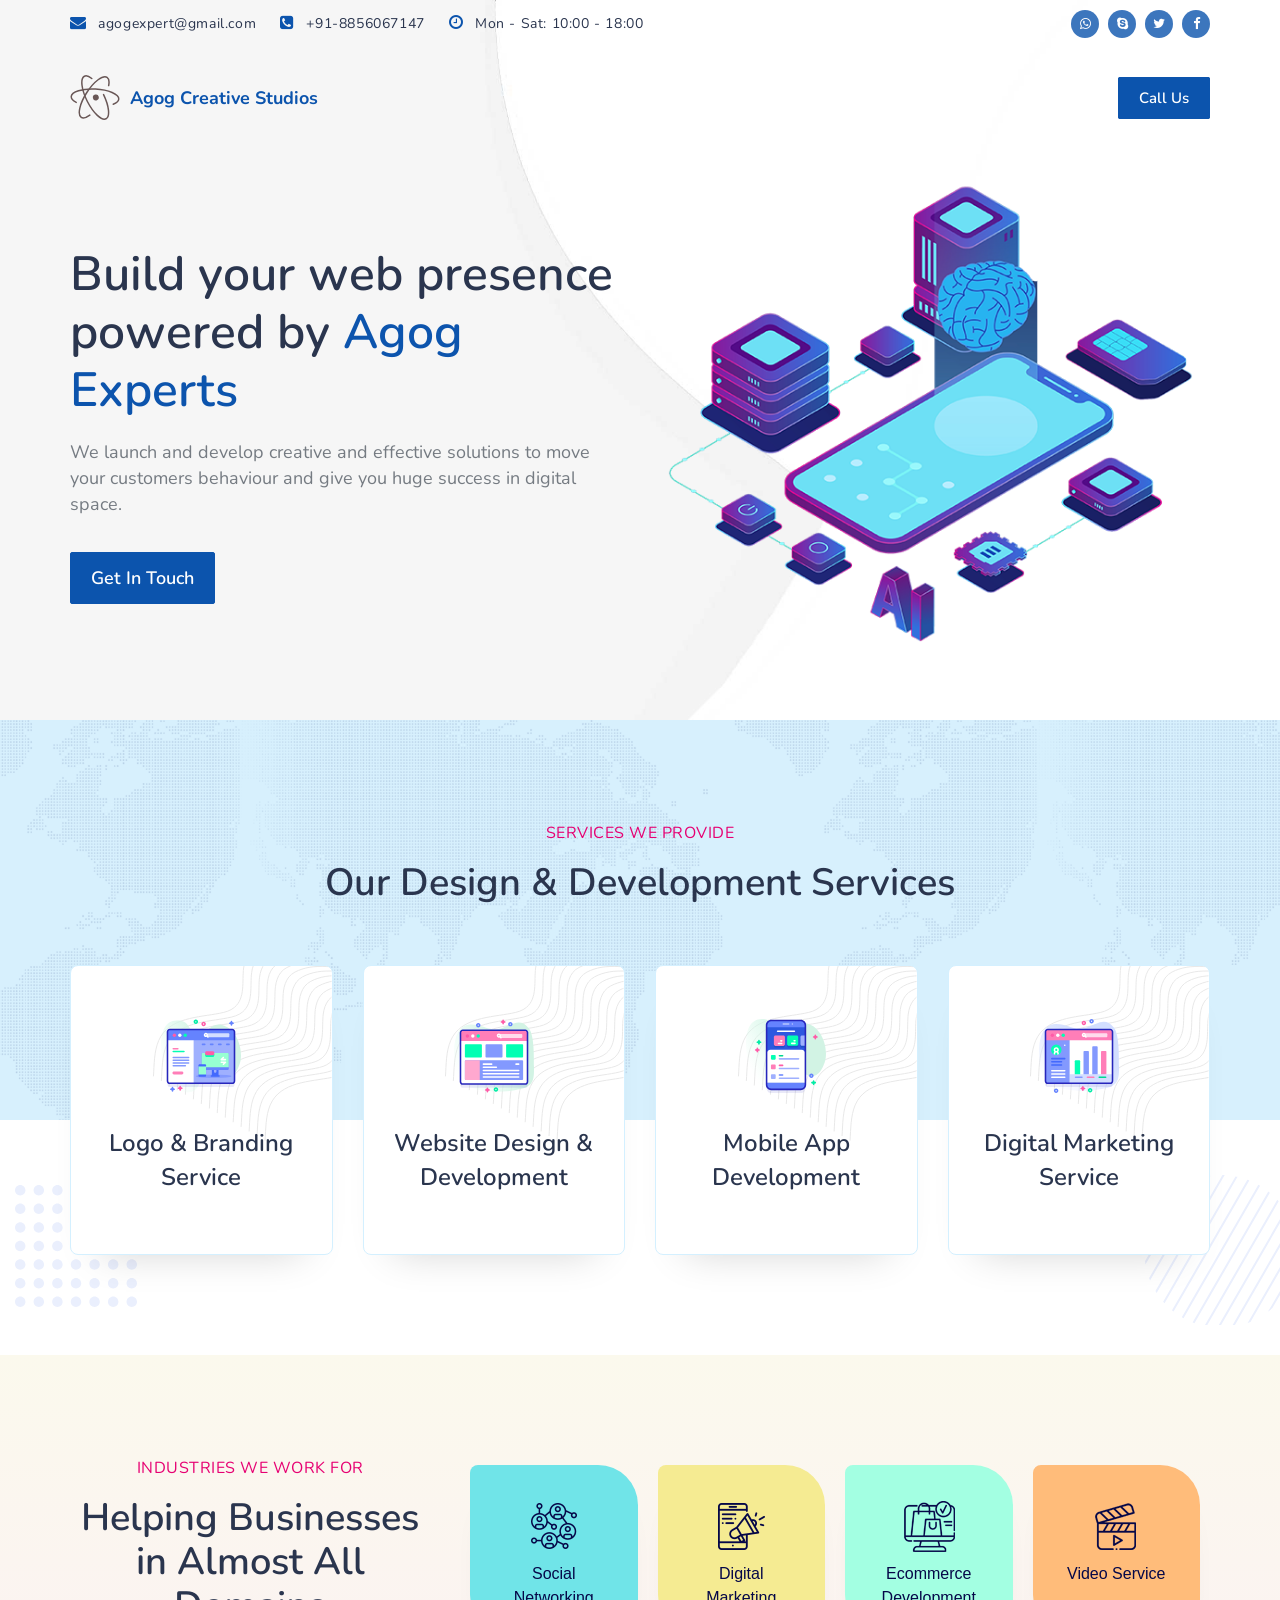
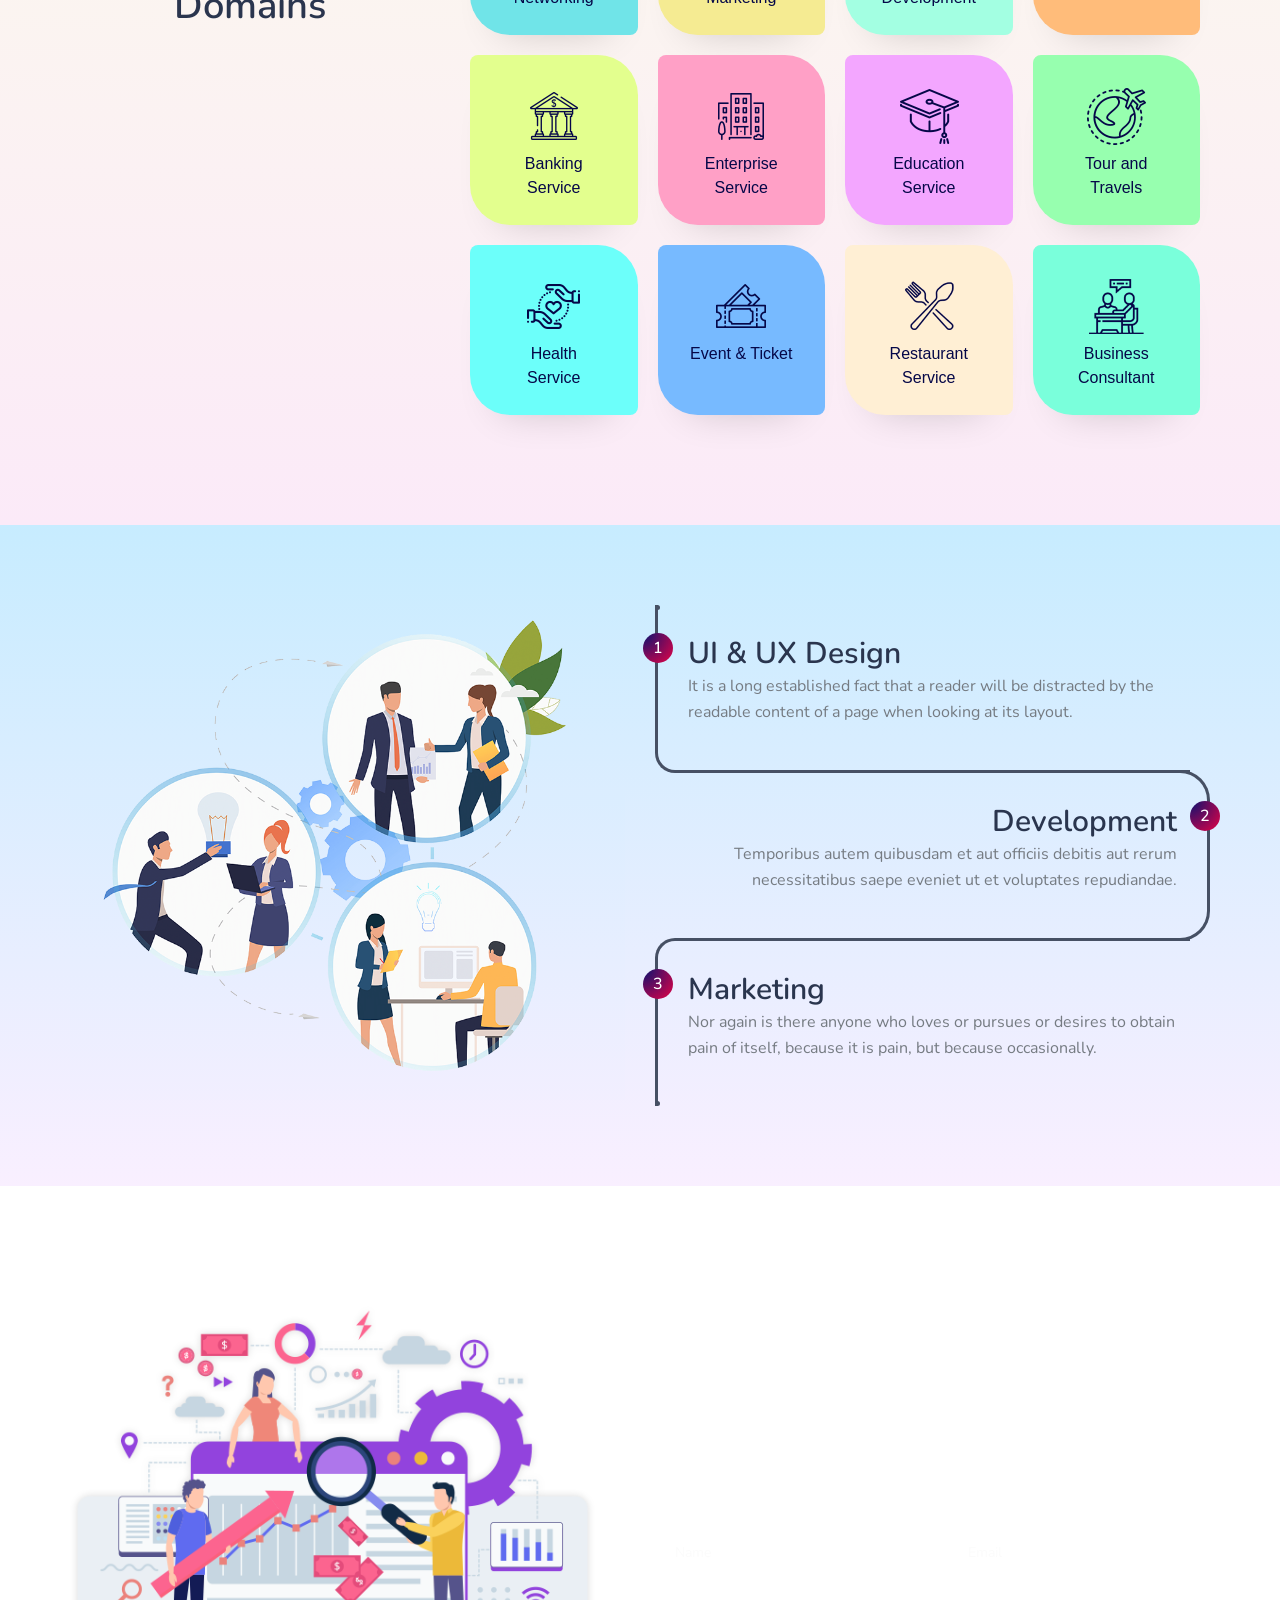
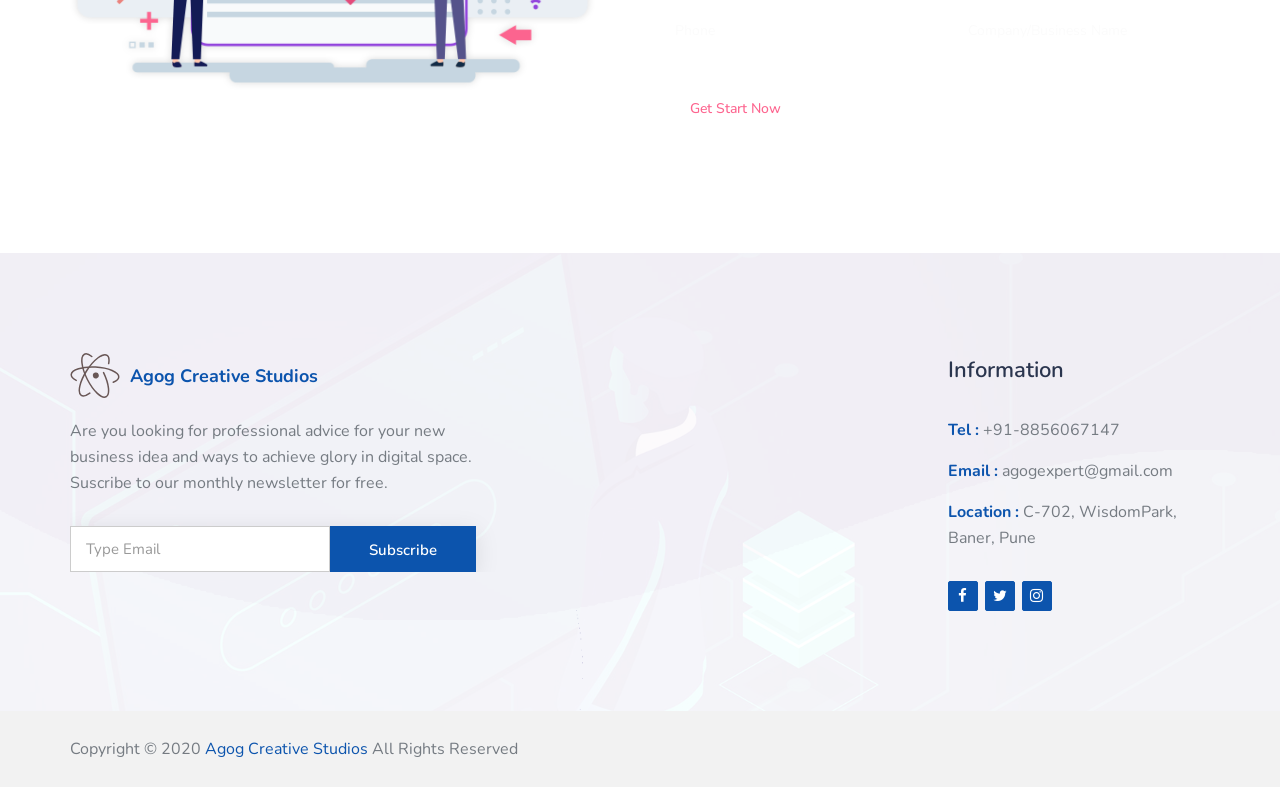
==== commit 394c8d0d: "Update index.html" ====
--- a/index.html
+++ b/index.html
@@ -500,7 +500,7 @@
                 <div class="footer-contacts">
                   <p><span>Tel :</span> +91-8856067147</p>
                   <p><span>Email :</span> agogexpert@gmail.com</p>
-                  <p><span>Location :</span> B-11, Vasant Kunj, Delhi</p>
+                  <p><span>Location :</span> C-702, WisdomPark, Baner, Pune</p>
                 </div>
                 <div class="footer-icons">
                   <ul>
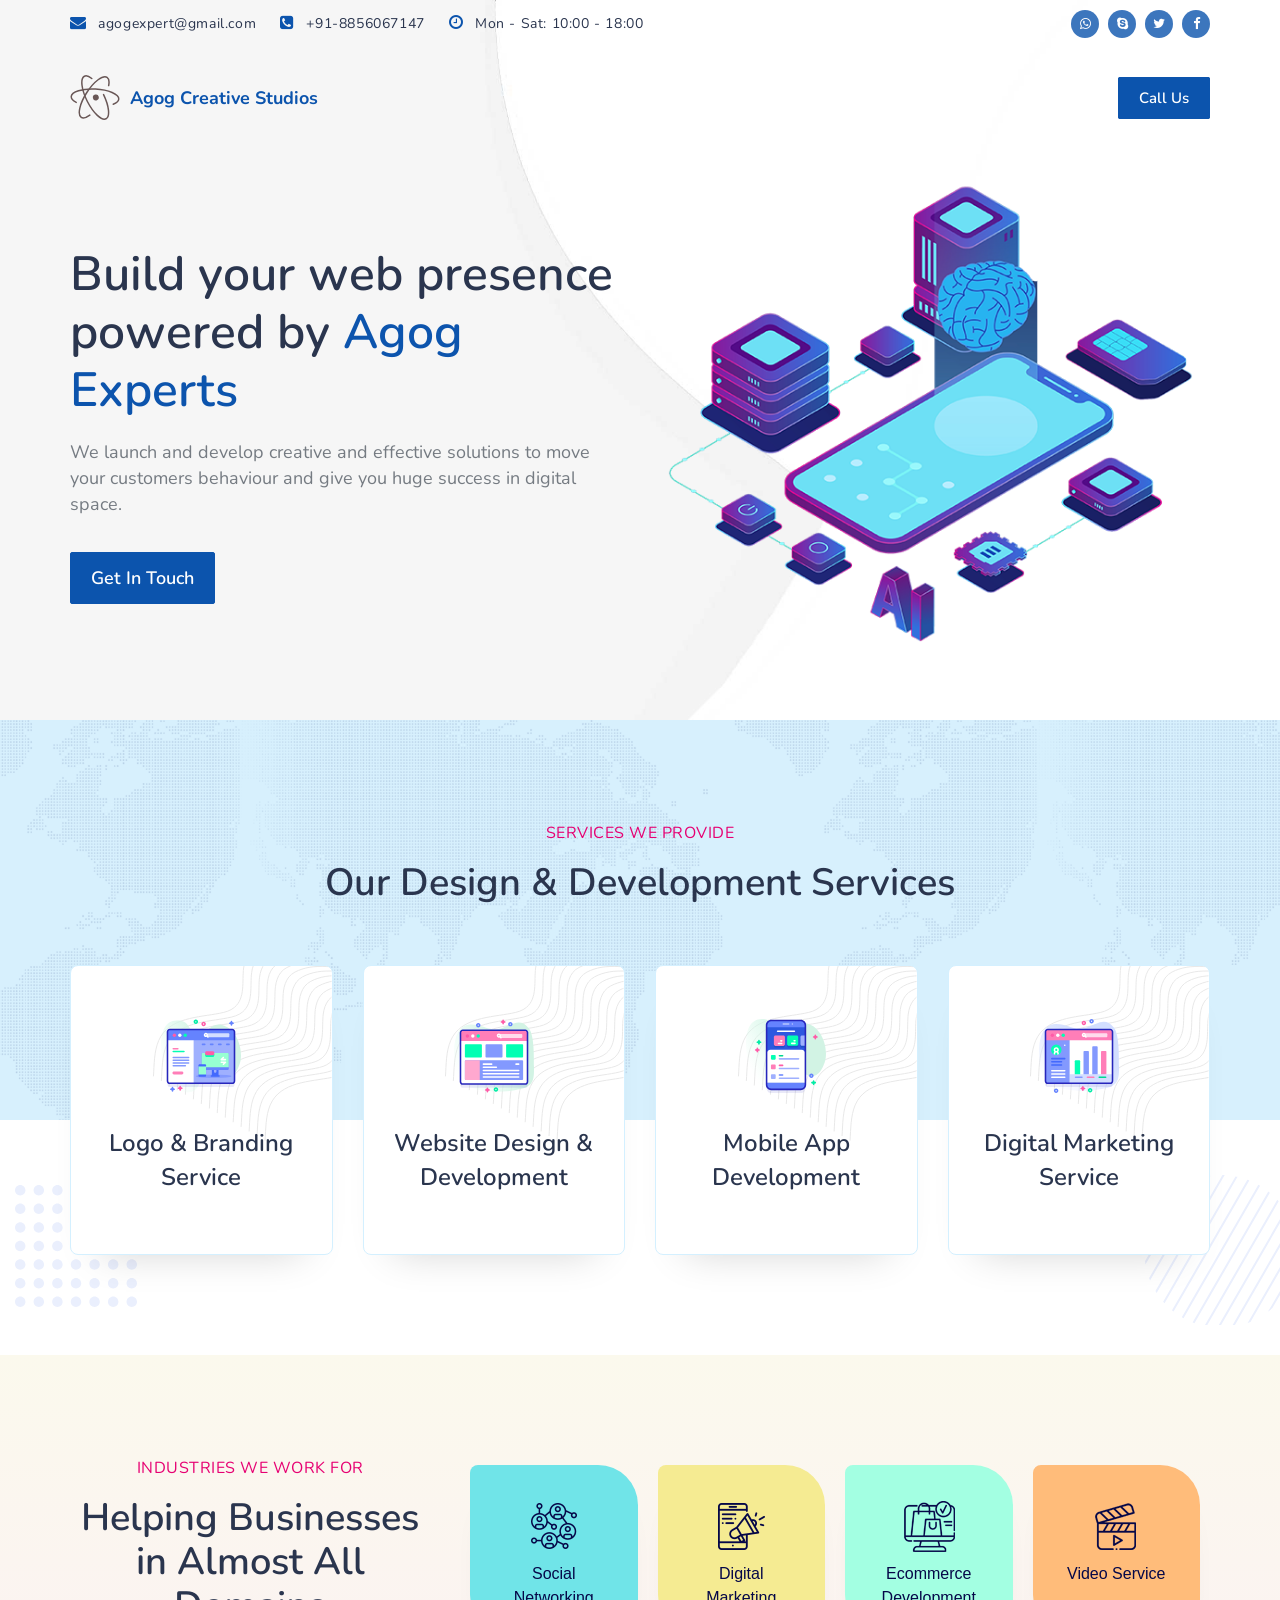
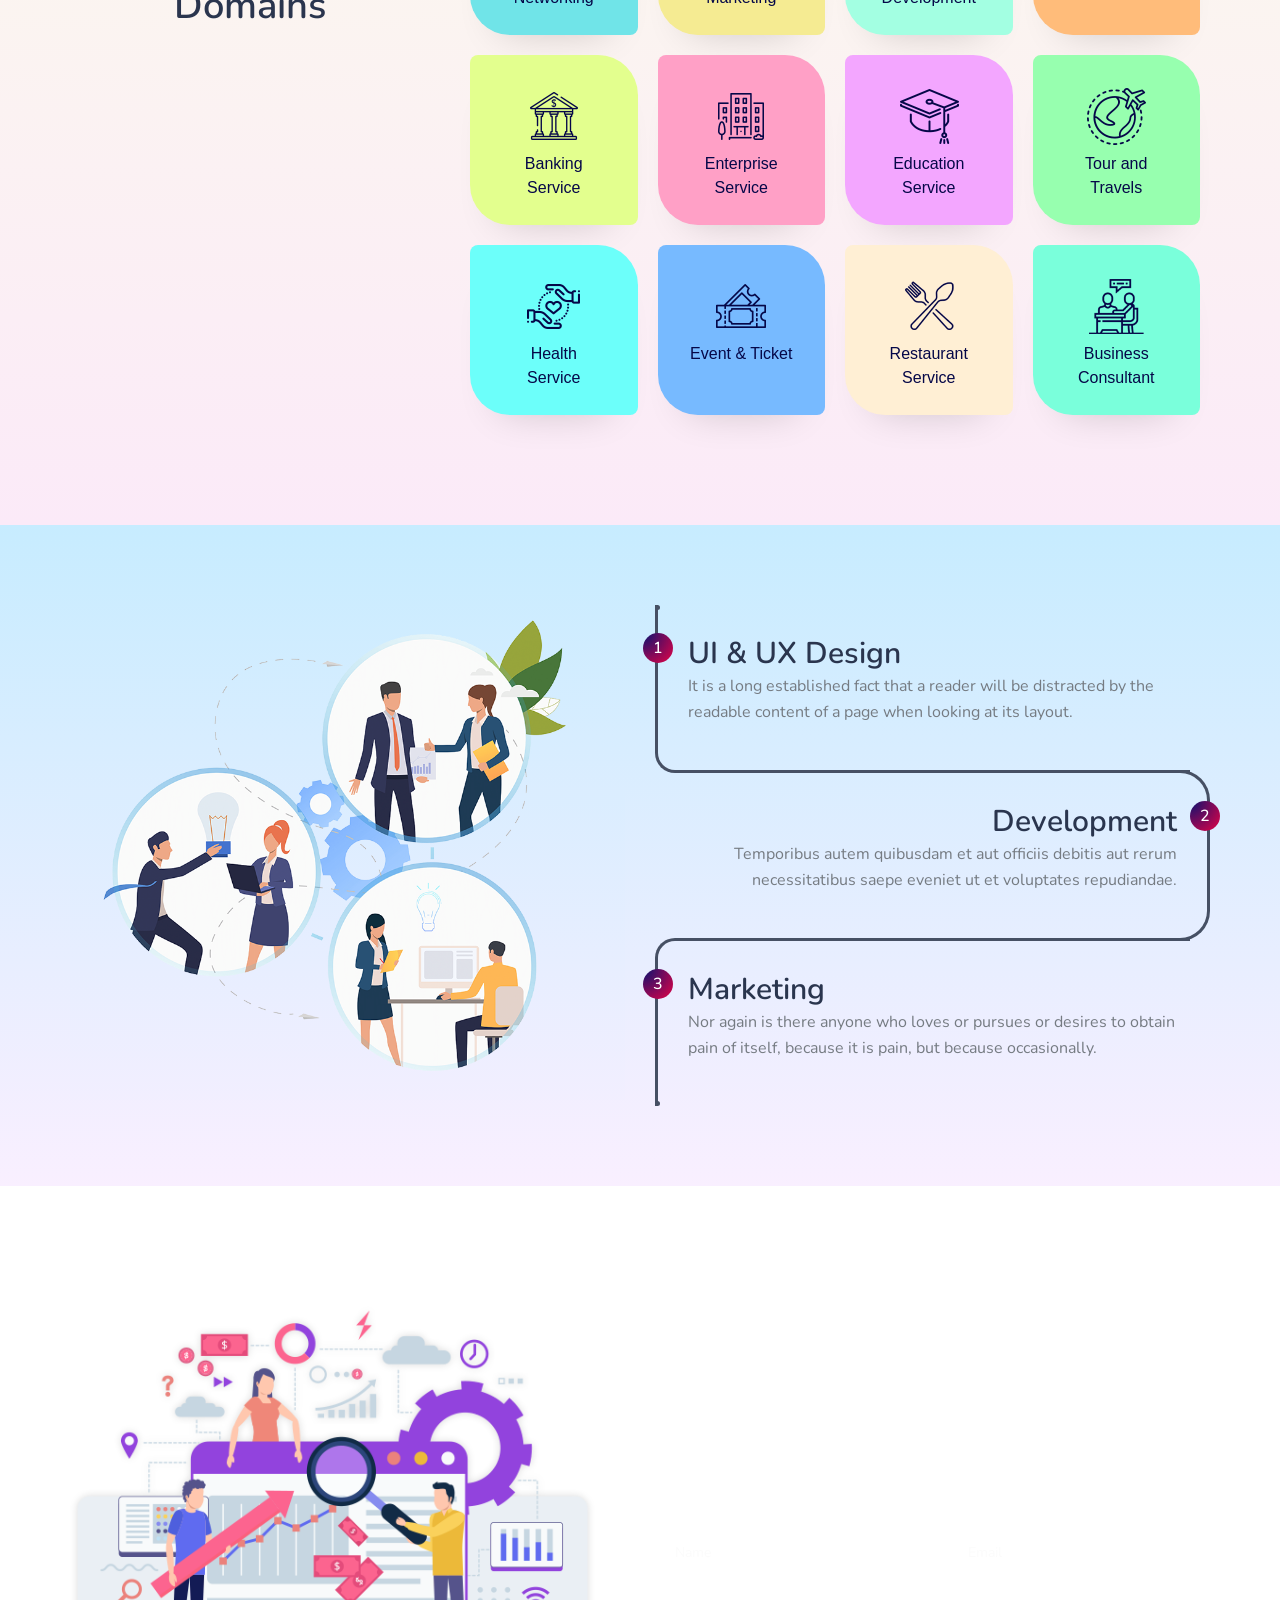
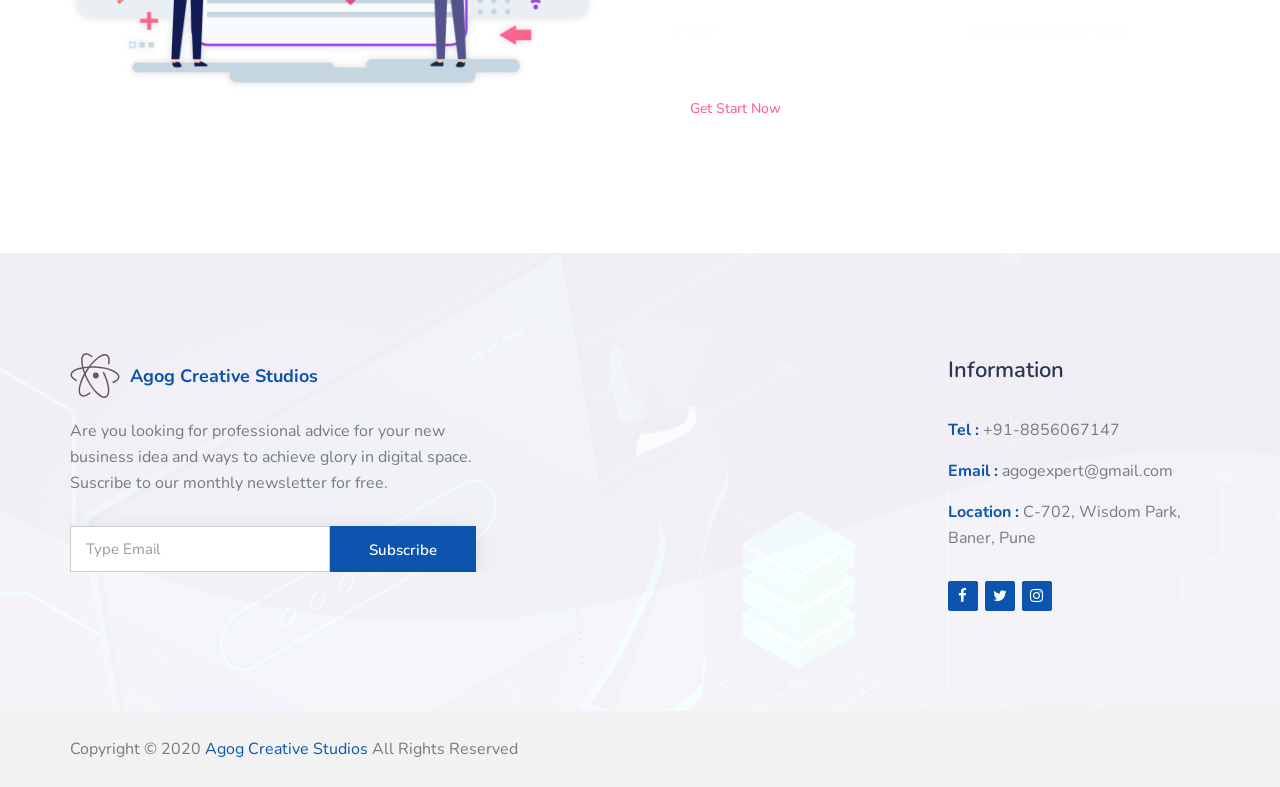
==== commit 75fd3a03: "Update index.html" ====
--- a/index.html
+++ b/index.html
@@ -500,7 +500,7 @@
                 <div class="footer-contacts">
                   <p><span>Tel :</span> +91-8856067147</p>
                   <p><span>Email :</span> agogexpert@gmail.com</p>
-                  <p><span>Location :</span> C-702, WisdomPark, Baner, Pune</p>
+                  <p><span>Location :</span> C-702, Wisdom Park, Baner, Pune</p>
                 </div>
                 <div class="footer-icons">
                   <ul>
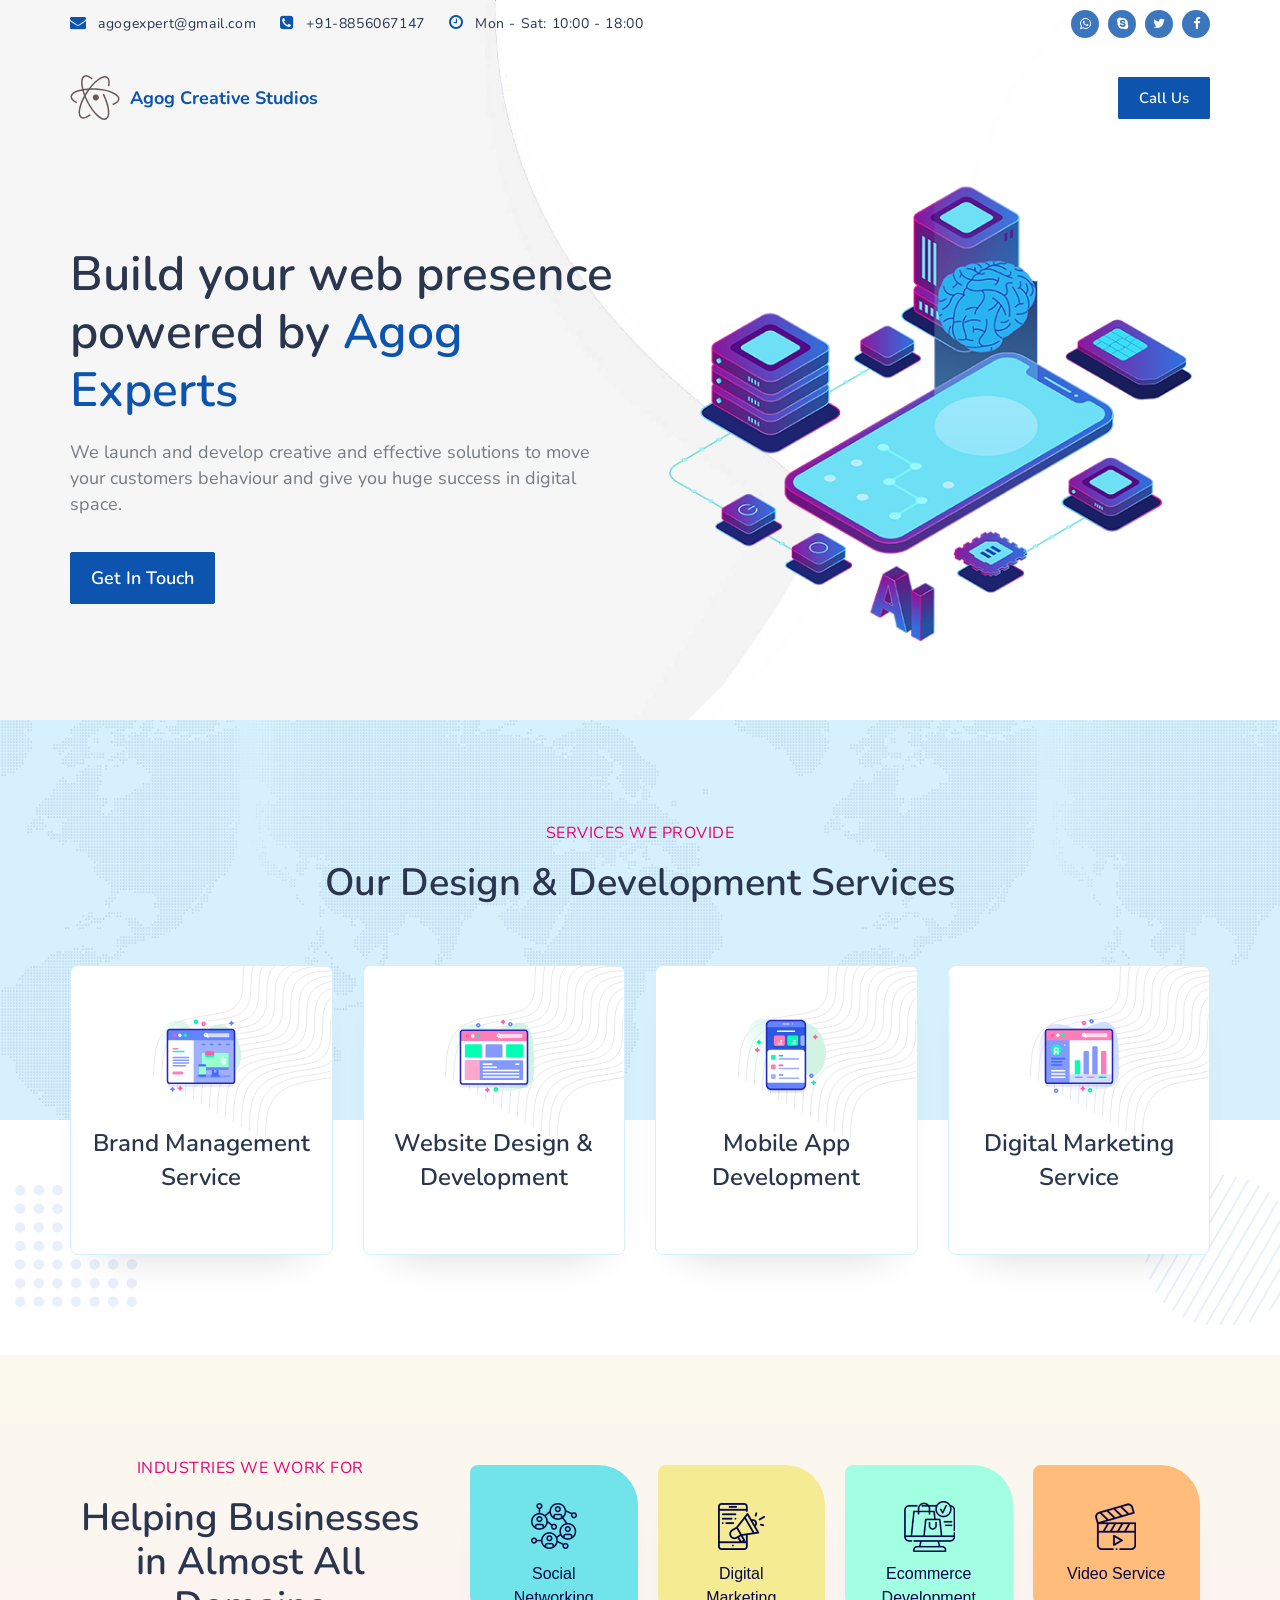
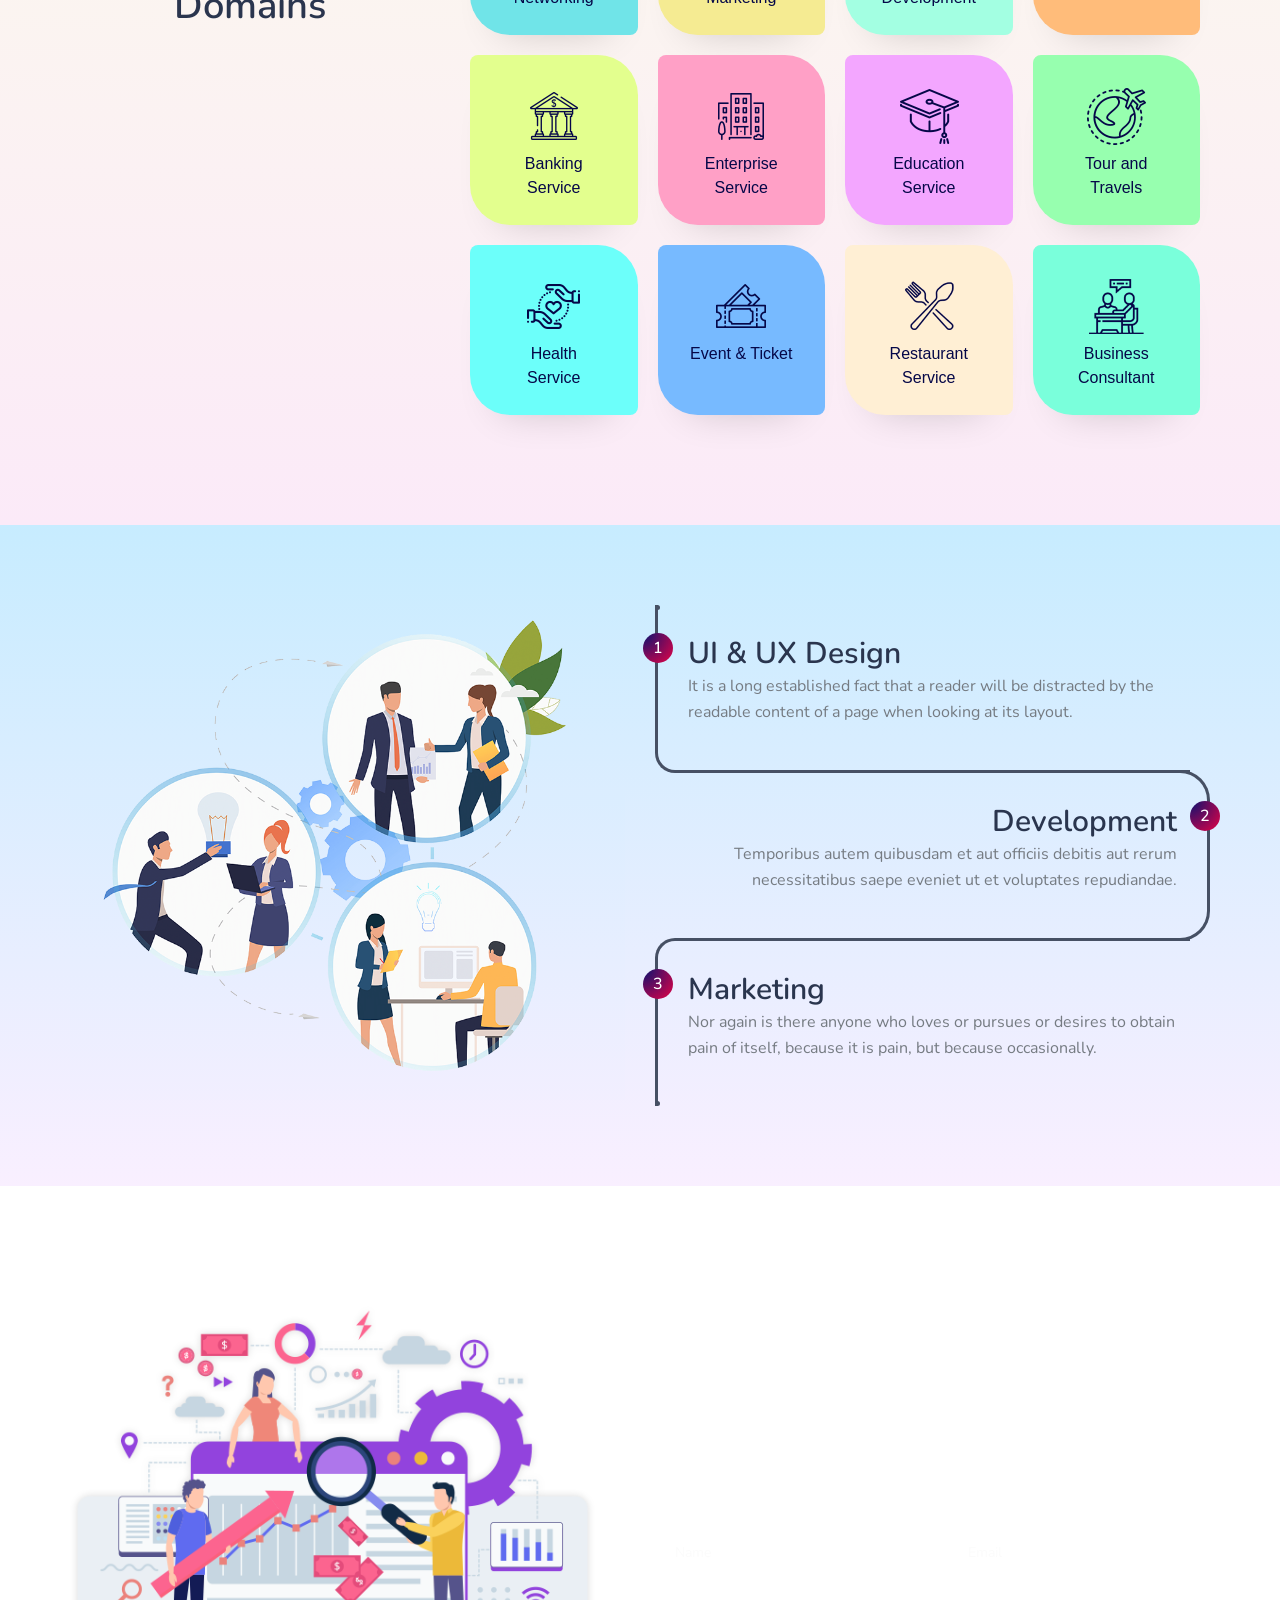
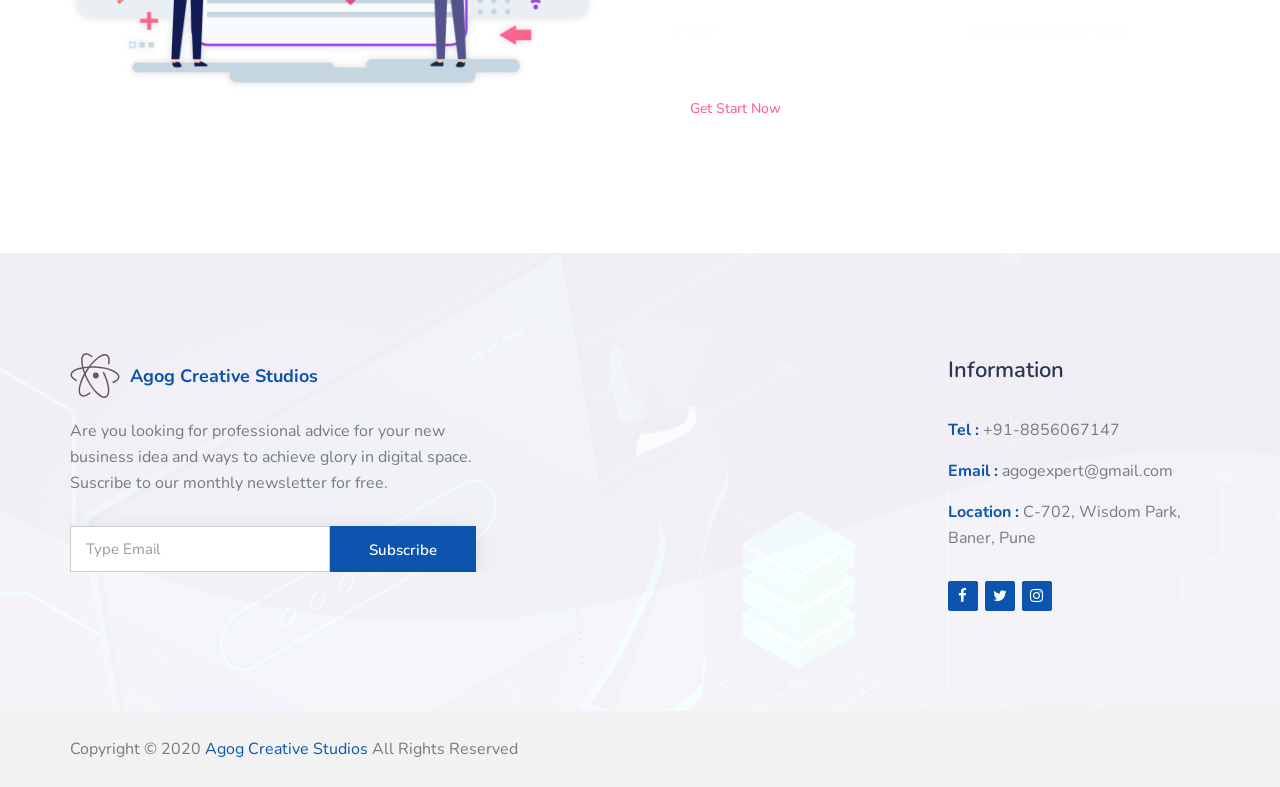
==== commit eff138d9: "minor" ====
--- a/index.html
+++ b/index.html
@@ -249,7 +249,7 @@
         <div class="col-lg-3 col-sm-6 mt30">
           <div class="s-block">
             <div class="s-card-icon"><img src="img/icons/branding.svg" alt="service" class="img-fluid"/></div>
-            <h4>Logo & Branding Service</h4>
+            <h4>Brand Management Service</h4>
             <!-- <p>Lorem Ipsum is simply dummy text of the printing and typesetting industry.</p> -->
           </div>
         </div>
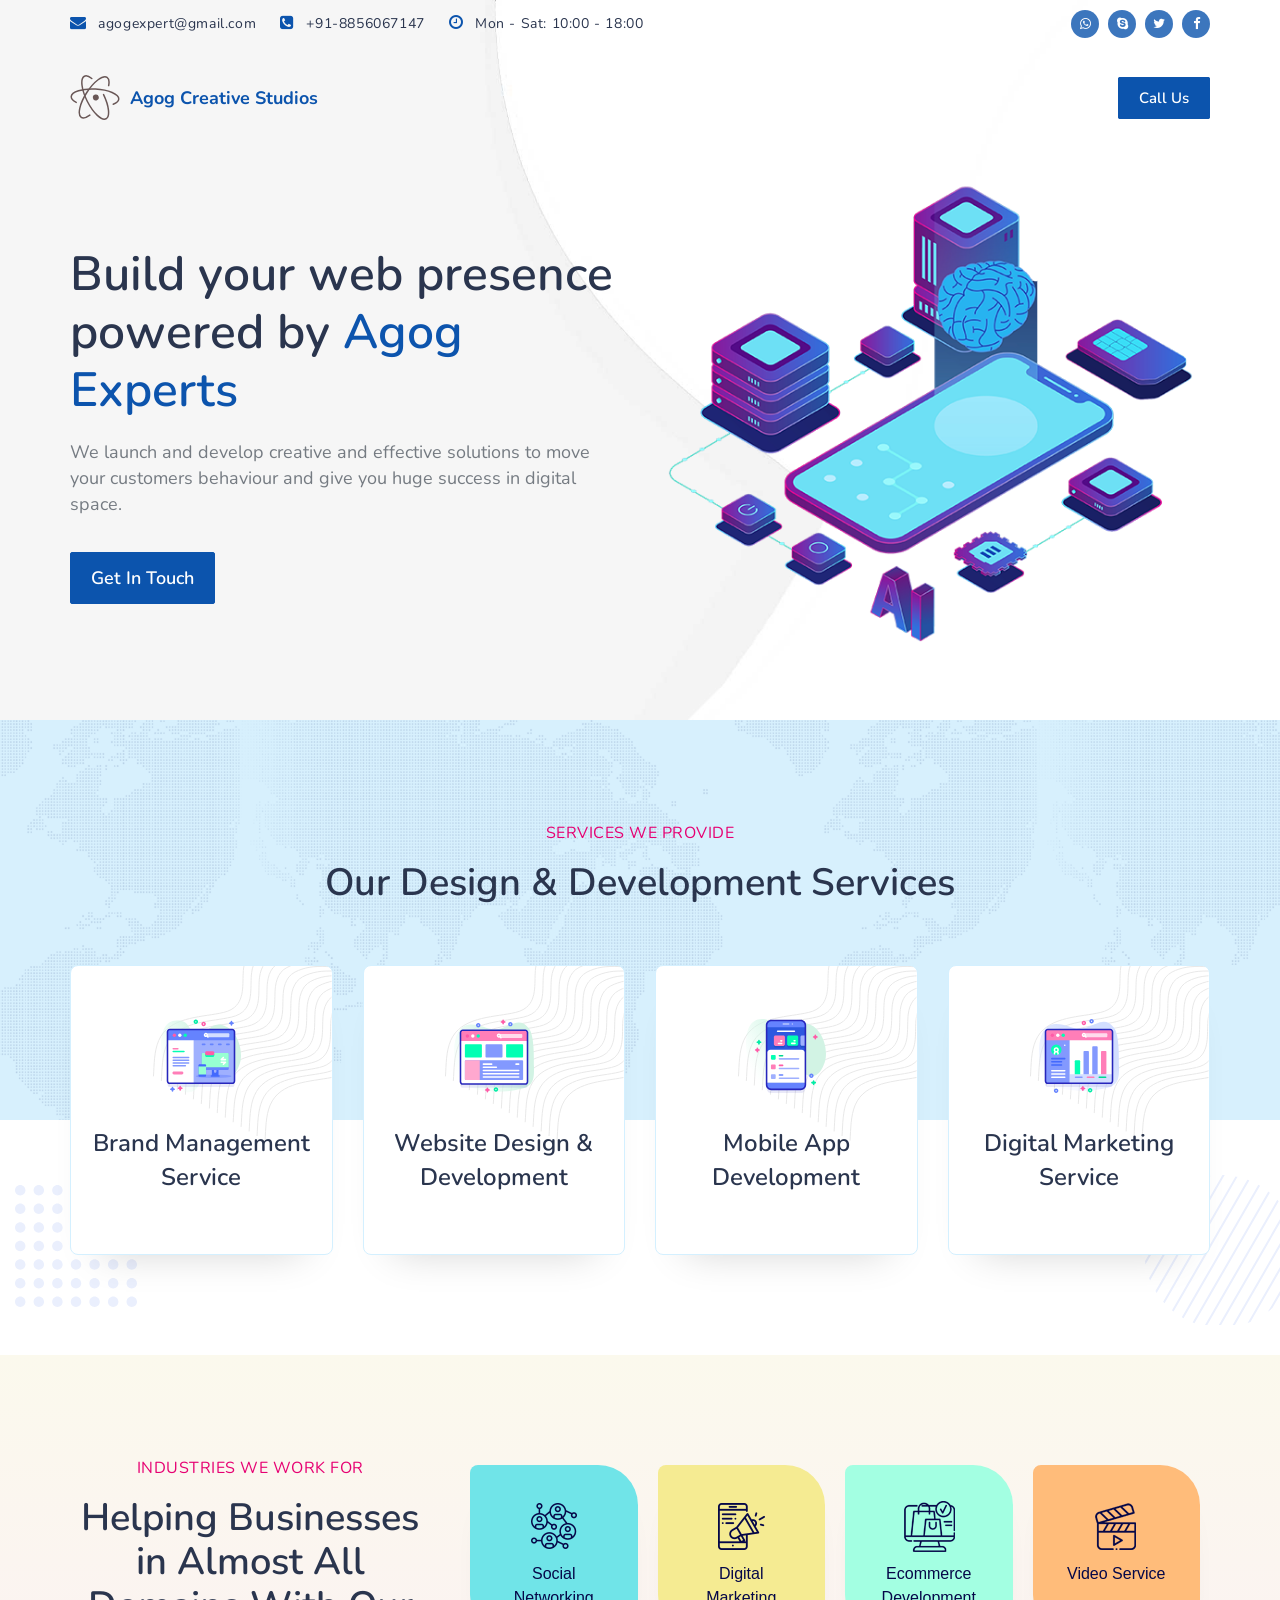
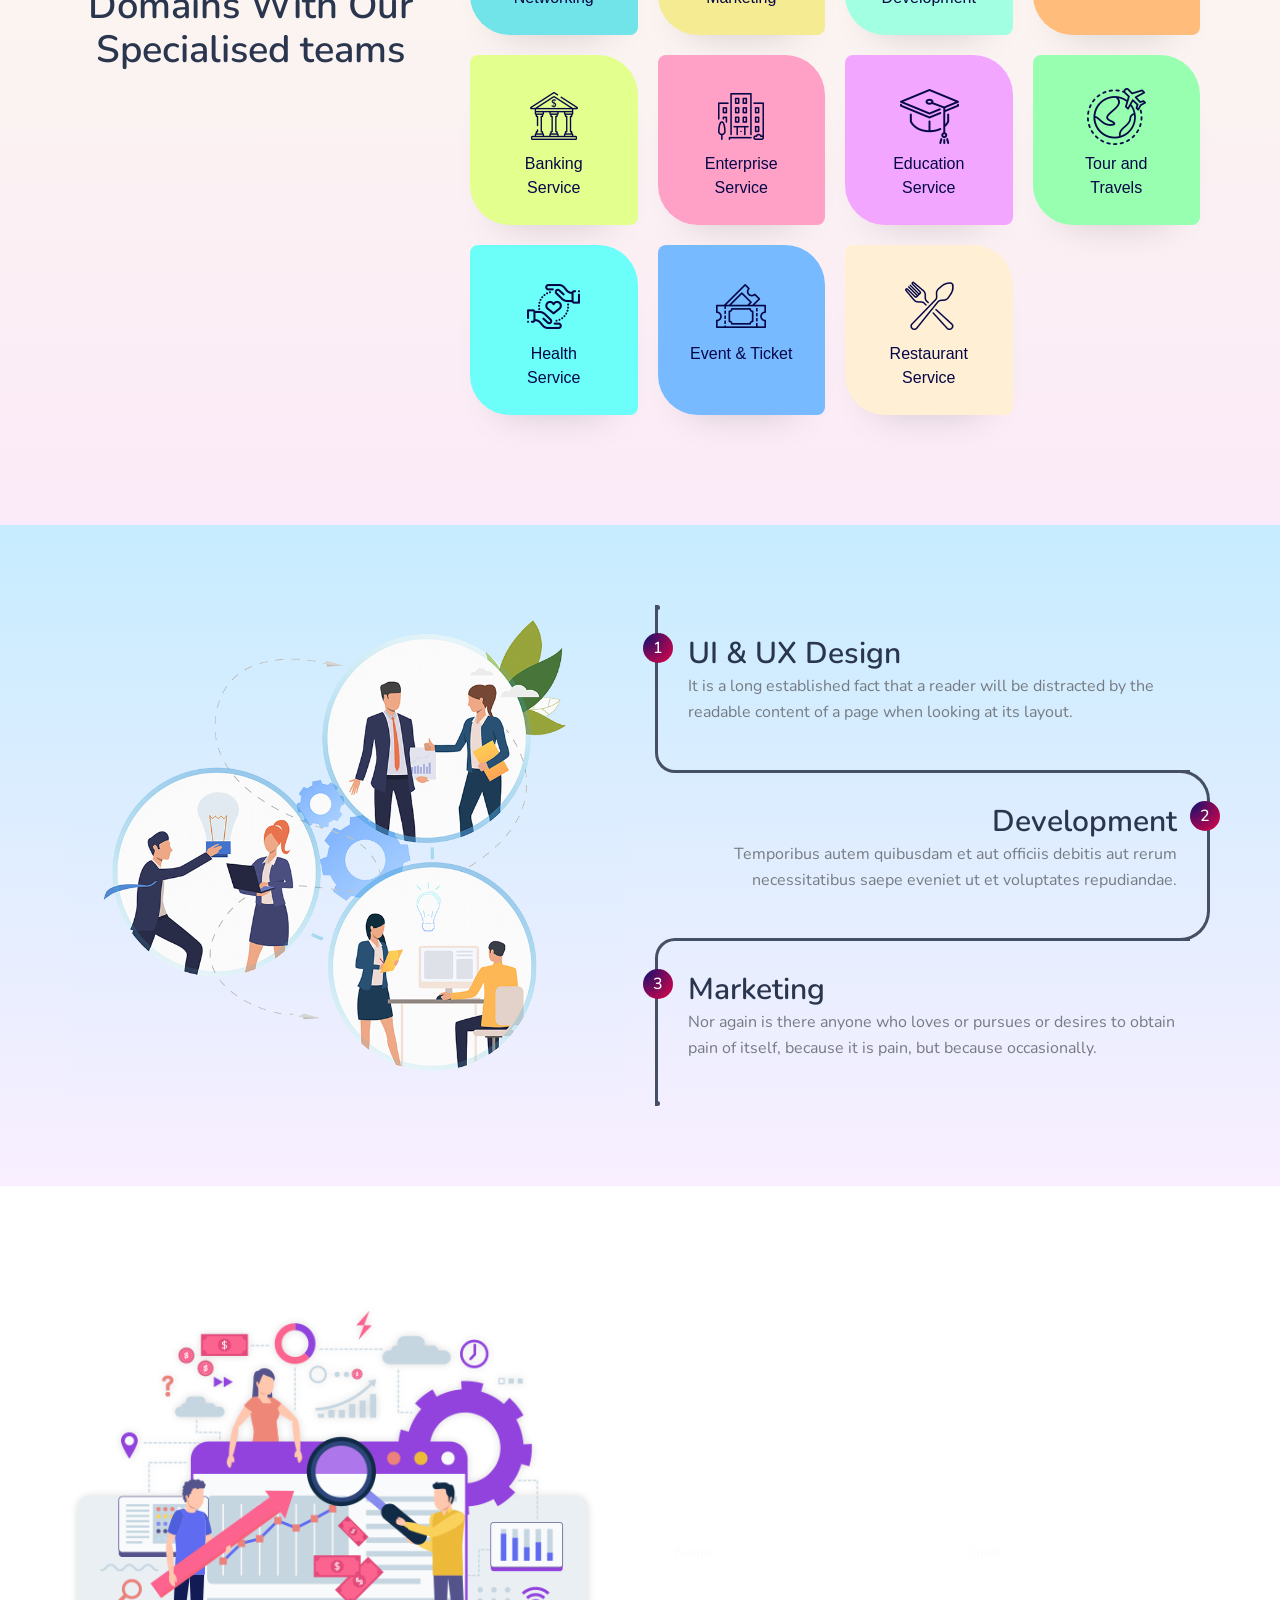
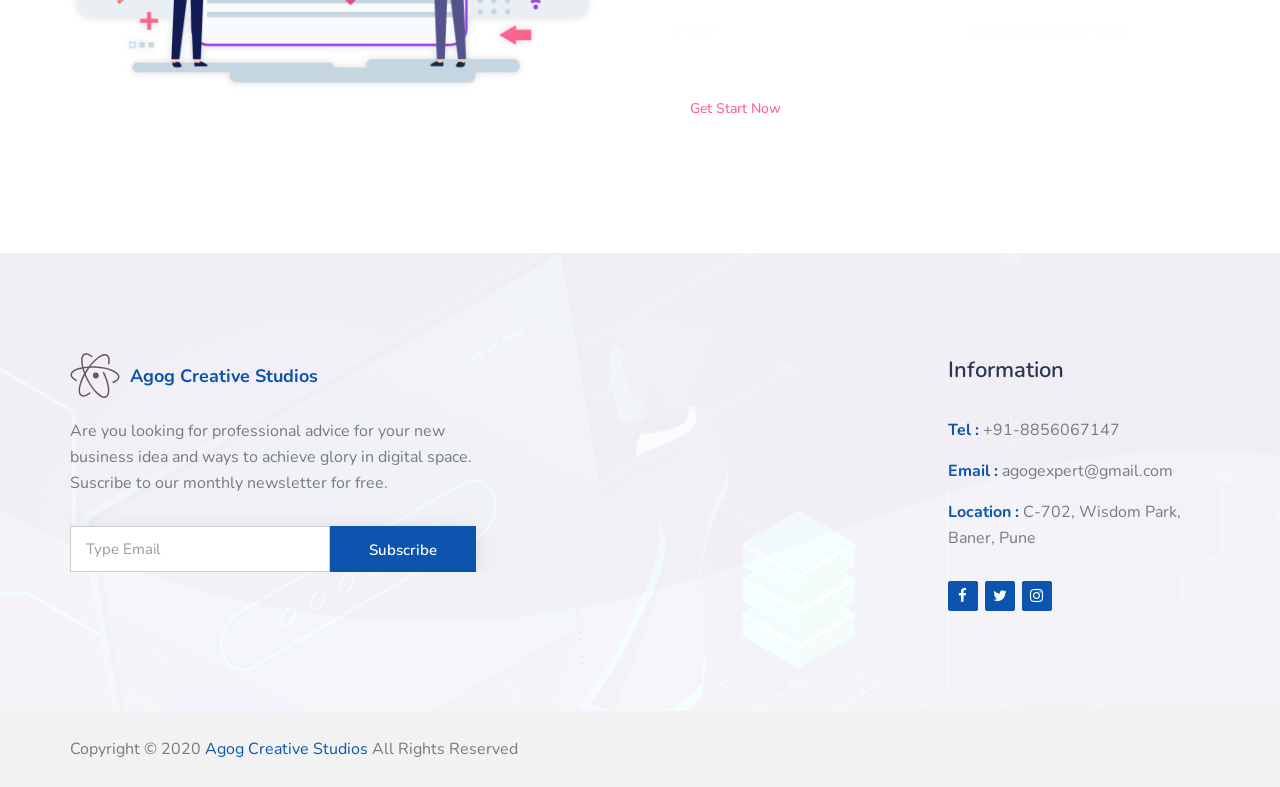
==== commit 0804df52: "minor changes!!" ====
--- a/index.html
+++ b/index.html
@@ -286,7 +286,7 @@
         <div class="col-lg-4 v-center">
           <div class="common-heading text-l">
             <span>Industries we work for</span>
-            <h2>Helping Businesses in Almost All Domains</h2>
+            <h2>Helping Businesses in Almost All Domains With Our Specialised teams</h2>
             <!-- <p>Successfully delivered digital products Lorem Ipsum is simply dummy text of the printing and typesetting industry.</p> -->
           </div>
         </div>
@@ -358,12 +358,12 @@
                 <p>Restaurant Service</p>
               </div>
             </div>
-            <div class="icon-set">
+            <!-- <div class="icon-set">
               <div class="work-card cd12">
                 <div class="icon-bg"><img src="img/icons/icon-12.png" alt="Industries"/></div>
                 <p>Business Consultant</p>
               </div>
-            </div>
+            </div> -->
           </div>
         </div>
       </div>
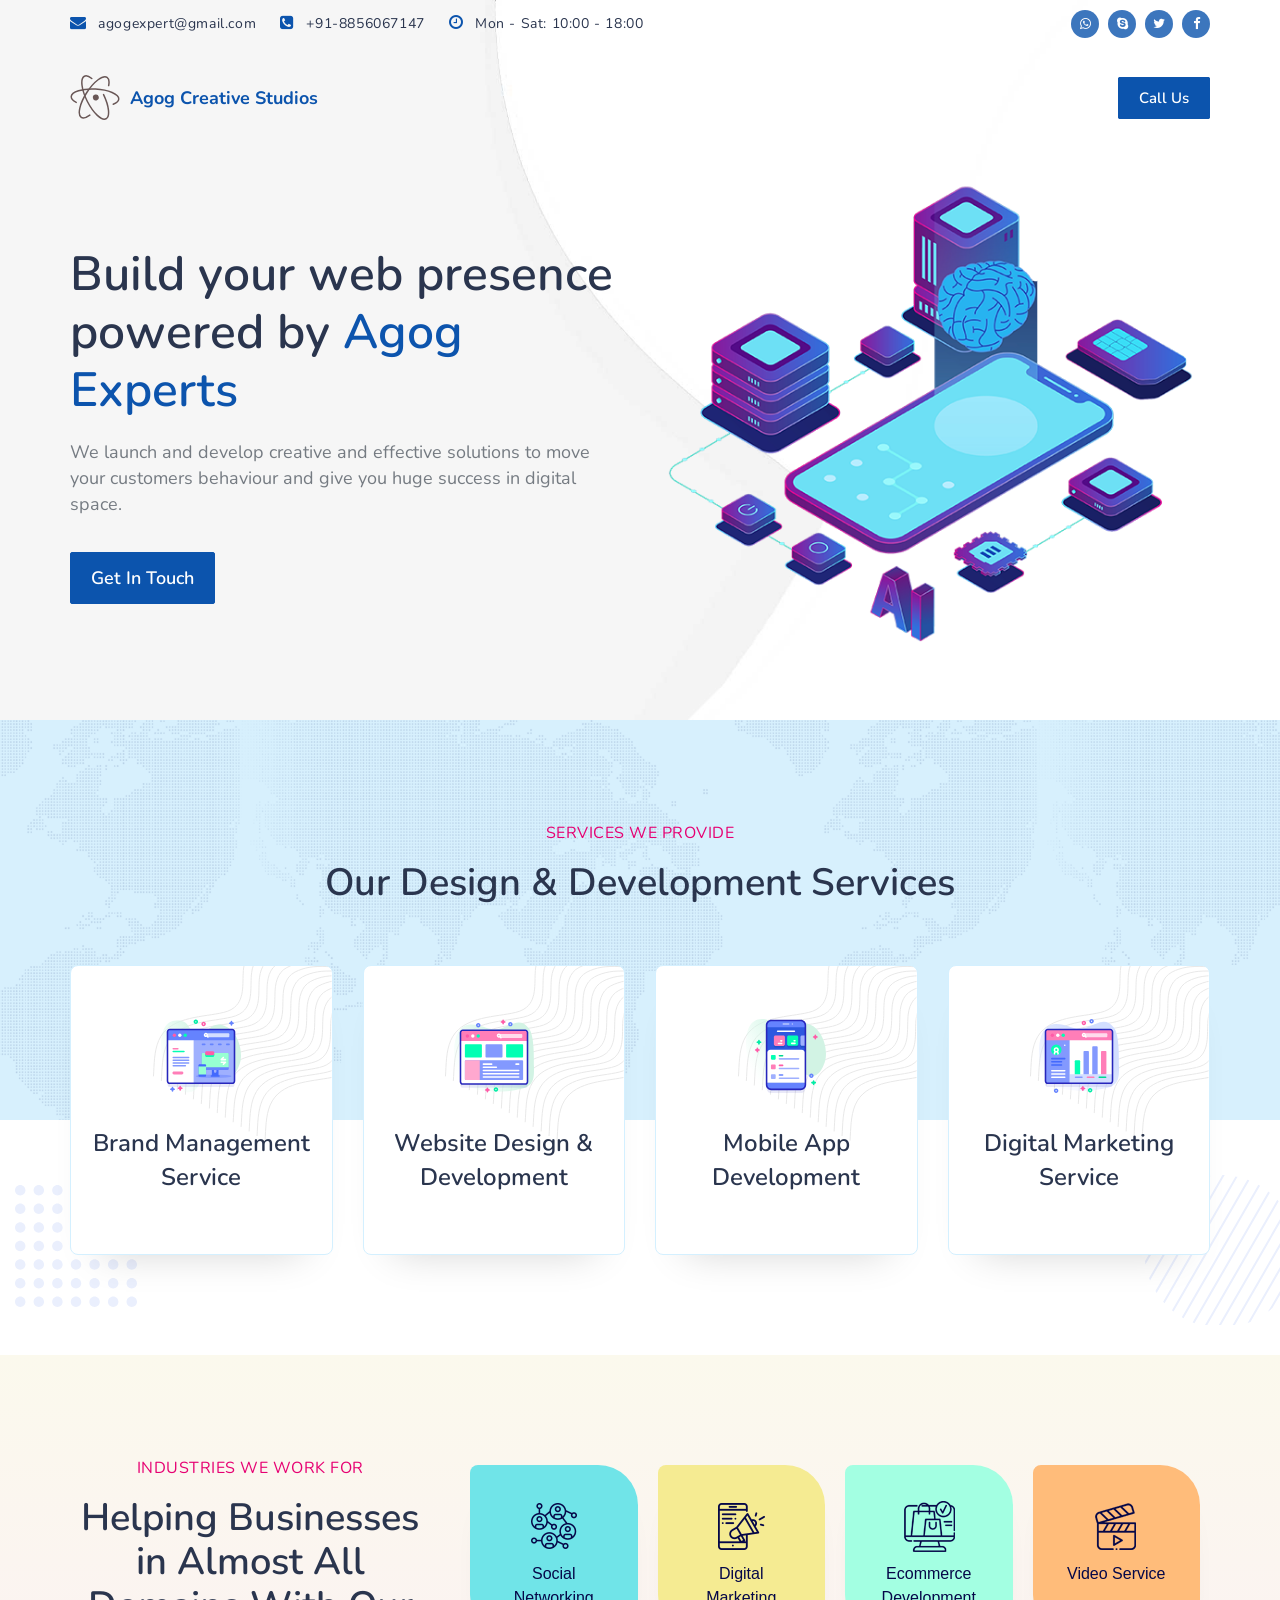
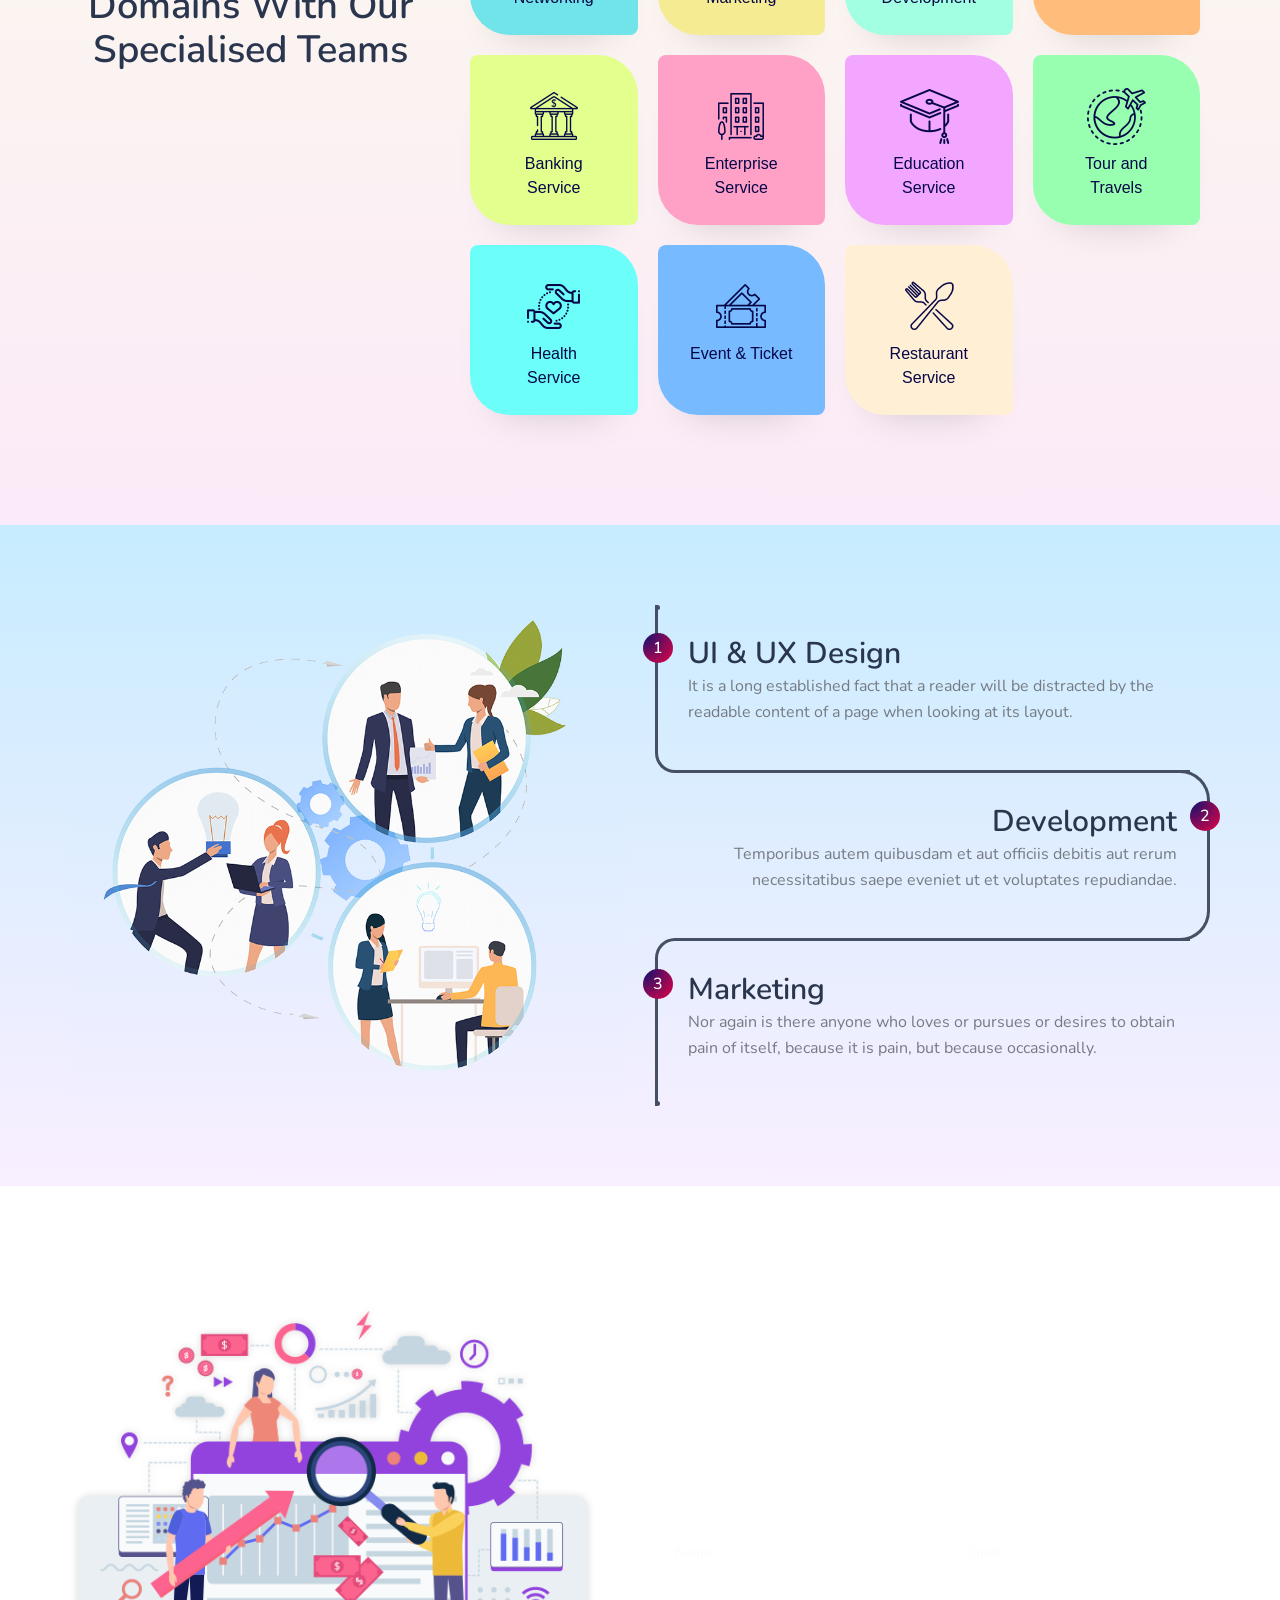
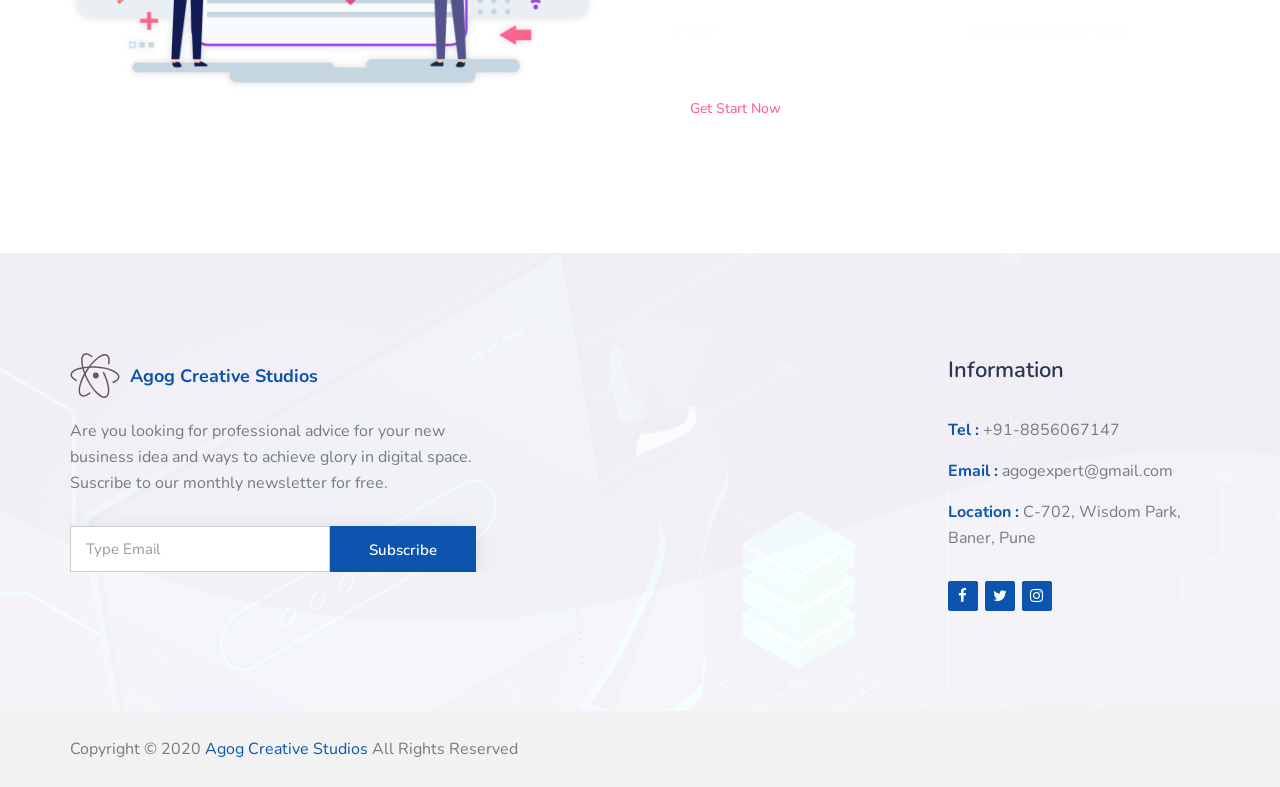
==== commit bbbb0da9: "minor" ====
--- a/index.html
+++ b/index.html
@@ -286,7 +286,7 @@
         <div class="col-lg-4 v-center">
           <div class="common-heading text-l">
             <span>Industries we work for</span>
-            <h2>Helping Businesses in Almost All Domains With Our Specialised teams</h2>
+            <h2>Helping Businesses in Almost All Domains With Our Specialised Teams</h2>
             <!-- <p>Successfully delivered digital products Lorem Ipsum is simply dummy text of the printing and typesetting industry.</p> -->
           </div>
         </div>
